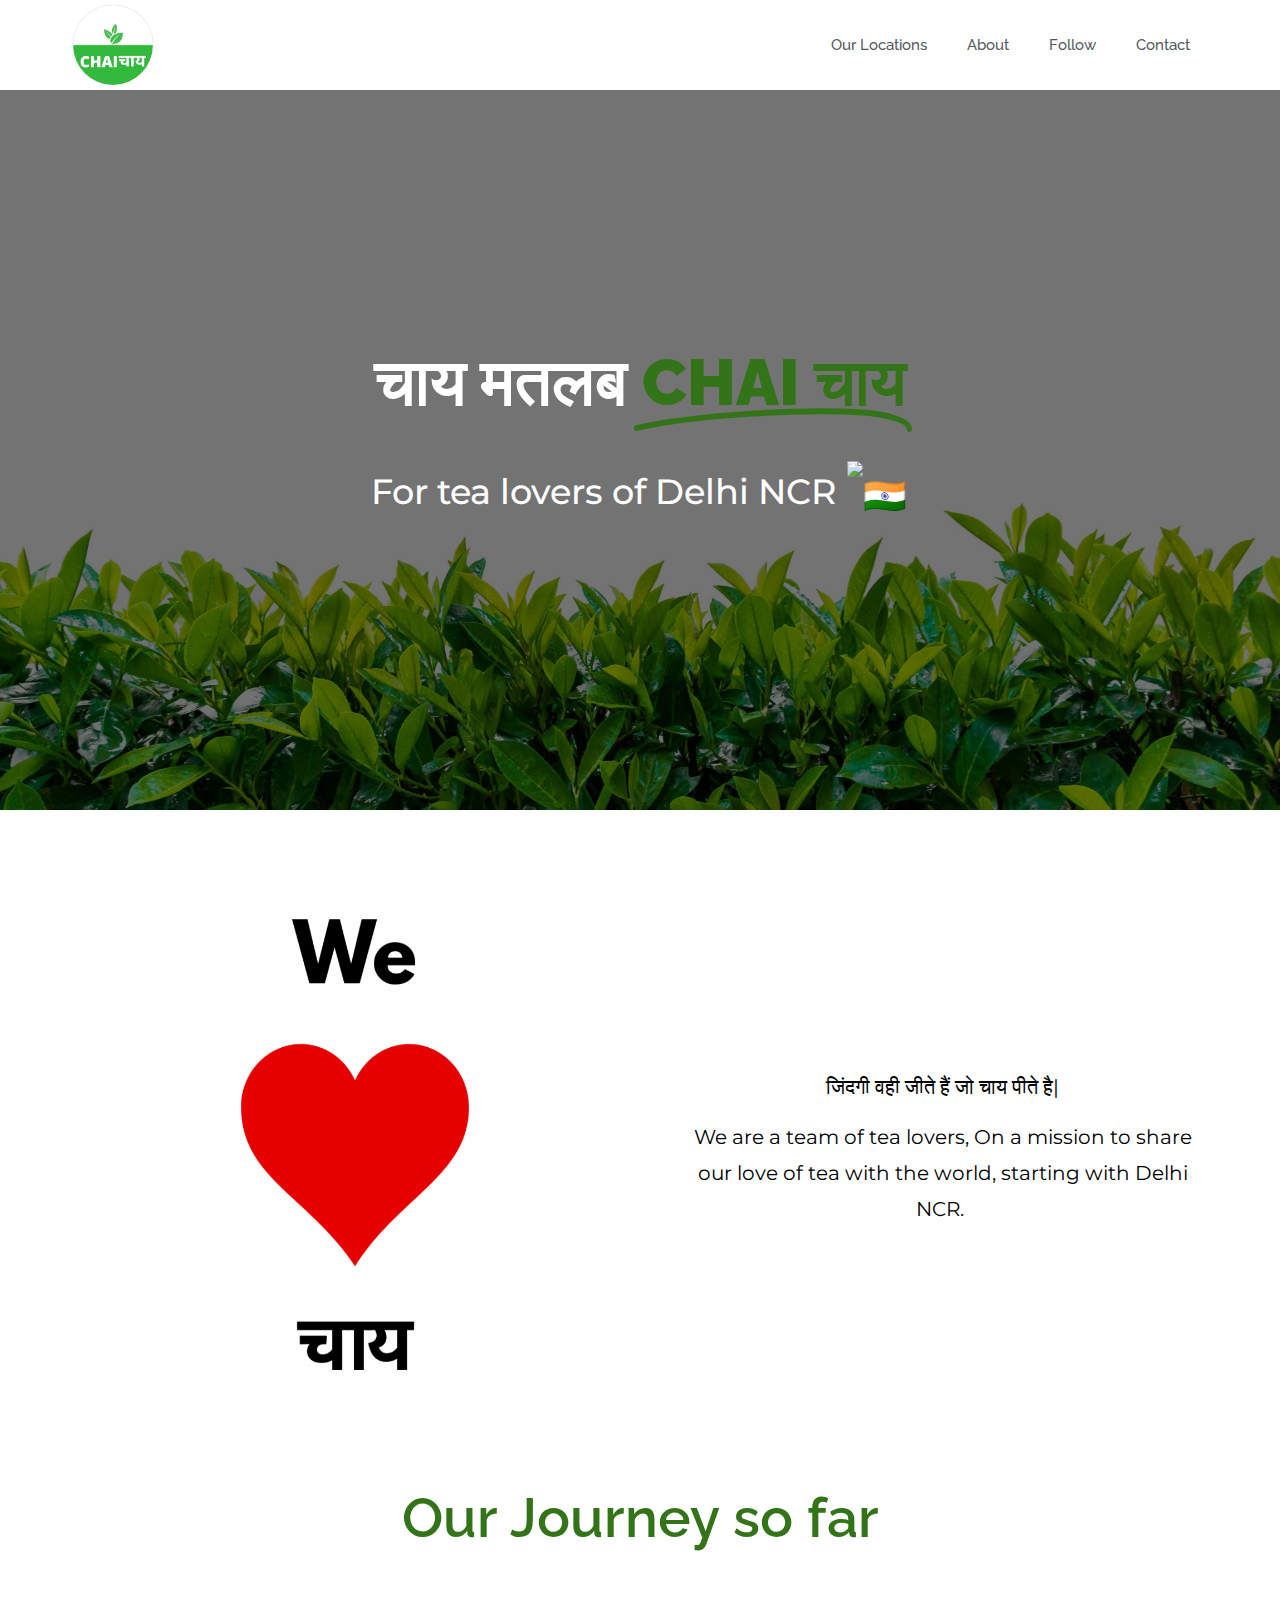
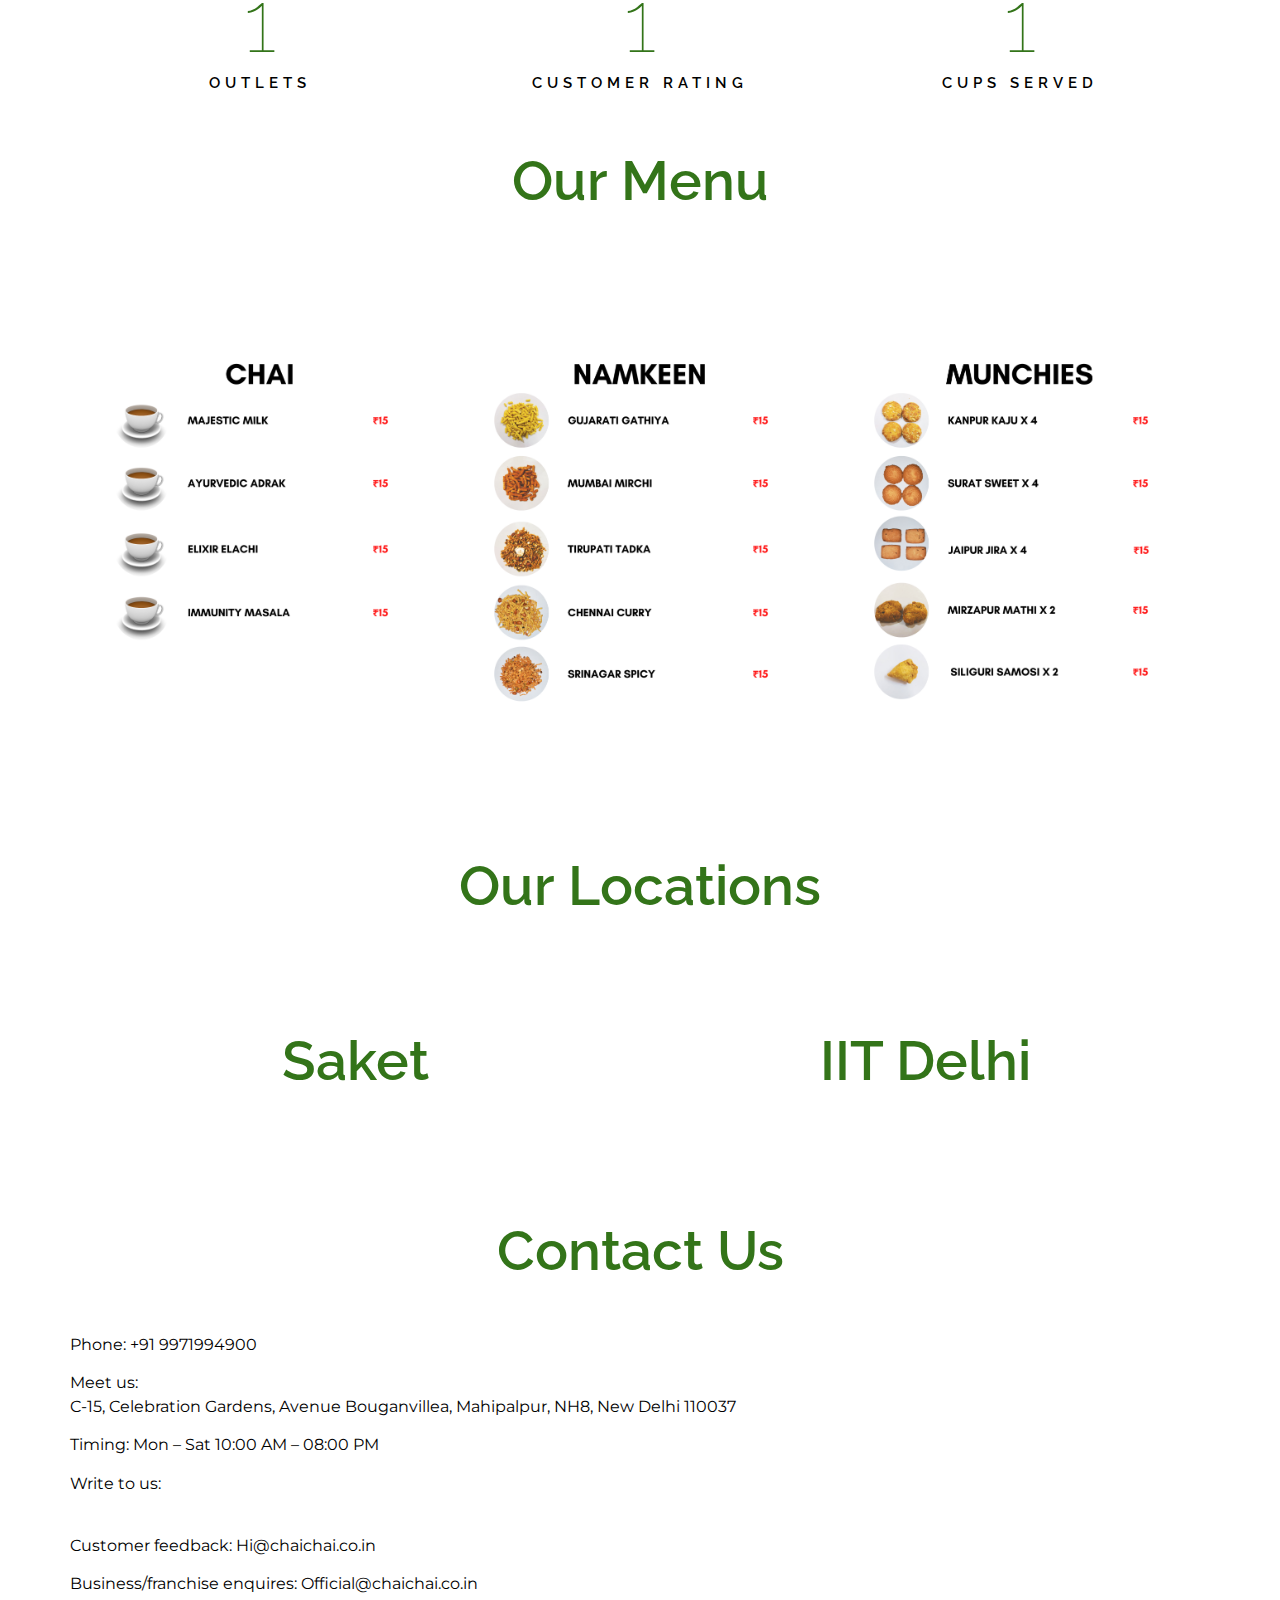
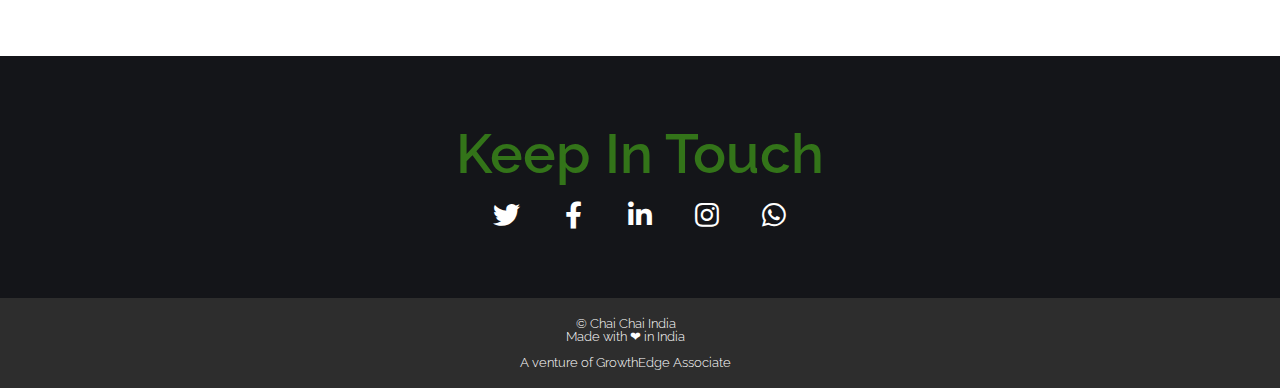
==== index.html @ b2b31036 "init" ====
<!DOCTYPE html>
<html lang="en-US">
<head>
	<meta charset="UTF-8">
		
	<!-- This site is optimized with the Yoast SEO plugin v15.5 - https://yoast.com/wordpress/plugins/seo/ -->
	<title>Home - Chai चाय India</title>
	<meta name="robots" content="index, follow, max-snippet:-1, max-image-preview:large, max-video-preview:-1" />
	<link rel="canonical" href="/" />
	<meta property="og:locale" content="en_US" />
	<meta property="og:type" content="website" />
	<meta property="og:title" content="Home - Chai चाय India" />
	<meta property="og:description" content="चाय मतलब For tea lovers of Delhi NCR 🇮🇳 Read More जिंदगी वही जीते हैं जो चाय पीते है| We are a team of tea lovers, On a mission to share our love of tea with the world, starting with Delhi NCR.  Our Journey so far 1 outlets 1 customer rating 1 cups served Our Menu [&hellip;]" />
	<meta property="og:url" content="/" />
	<meta property="og:site_name" content="Chai चाय India" />
	<meta property="article:modified_time" content="2021-01-11T06:55:14+00:00" />
	<meta property="og:image" content="/wp-content/uploads/2020/12/We-1024x1024.png" />
	<meta name="twitter:card" content="summary_large_image" />
	<meta name="twitter:label1" content="Est. reading time">
	<meta name="twitter:data1" content="0 minutes">
	<script type="application/ld+json" class="yoast-schema-graph">{"@context":"https://schema.org","@graph":[{"@type":"WebSite","@id":"/#website","url":"/","name":"Chai \u091a\u093e\u092f India","description":"Chai","potentialAction":[{"@type":"SearchAction","target":"/?s={search_term_string}","query-input":"required name=search_term_string"}],"inLanguage":"en-US"},{"@type":"ImageObject","@id":"/#primaryimage","inLanguage":"en-US","url":"/wp-content/uploads/2020/12/We-1024x1024.png"},{"@type":"WebPage","@id":"/#webpage","url":"/","name":"Home - Chai \u091a\u093e\u092f India","isPartOf":{"@id":"/#website"},"primaryImageOfPage":{"@id":"/#primaryimage"},"datePublished":"2020-12-08T05:33:37+00:00","dateModified":"2021-01-11T06:55:14+00:00","inLanguage":"en-US","potentialAction":[{"@type":"ReadAction","target":["/"]}]}]}</script>
	<!-- / Yoast SEO plugin. -->


<link rel='dns-prefetch' href='//s.w.org' />
<link rel="alternate" type="application/rss+xml" title="Chai चाय  India &raquo; Feed" href="/" />
<link rel="alternate" type="application/rss+xml" title="Chai चाय  India &raquo; Comments Feed" href="/?feed=comments-rss2" />
		<script type="text/javascript">
			window._wpemojiSettings = {"baseUrl":"https:\/\/s.w.org\/images\/core\/emoji\/13.0.1\/72x72\/","ext":".png","svgUrl":"https:\/\/s.w.org\/images\/core\/emoji\/13.0.1\/svg\/","svgExt":".svg","source":{"concatemoji":"\/wp-includes\/js\/wp-emoji-release.min.js?ver=5.6"}};
			!function(e,a,t){var r,n,o,i,p=a.createElement("canvas"),s=p.getContext&&p.getContext("2d");function c(e,t){var a=String.fromCharCode;s.clearRect(0,0,p.width,p.height),s.fillText(a.apply(this,e),0,0);var r=p.toDataURL();return s.clearRect(0,0,p.width,p.height),s.fillText(a.apply(this,t),0,0),r===p.toDataURL()}function l(e){if(!s||!s.fillText)return!1;switch(s.textBaseline="top",s.font="600 32px Arial",e){case"flag":return!c([127987,65039,8205,9895,65039],[127987,65039,8203,9895,65039])&&(!c([55356,56826,55356,56819],[55356,56826,8203,55356,56819])&&!c([55356,57332,56128,56423,56128,56418,56128,56421,56128,56430,56128,56423,56128,56447],[55356,57332,8203,56128,56423,8203,56128,56418,8203,56128,56421,8203,56128,56430,8203,56128,56423,8203,56128,56447]));case"emoji":return!c([55357,56424,8205,55356,57212],[55357,56424,8203,55356,57212])}return!1}function d(e){var t=a.createElement("script");t.src=e,t.defer=t.type="text/javascript",a.getElementsByTagName("head")[0].appendChild(t)}for(i=Array("flag","emoji"),t.supports={everything:!0,everythingExceptFlag:!0},o=0;o<i.length;o++)t.supports[i[o]]=l(i[o]),t.supports.everything=t.supports.everything&&t.supports[i[o]],"flag"!==i[o]&&(t.supports.everythingExceptFlag=t.supports.everythingExceptFlag&&t.supports[i[o]]);t.supports.everythingExceptFlag=t.supports.everythingExceptFlag&&!t.supports.flag,t.DOMReady=!1,t.readyCallback=function(){t.DOMReady=!0},t.supports.everything||(n=function(){t.readyCallback()},a.addEventListener?(a.addEventListener("DOMContentLoaded",n,!1),e.addEventListener("load",n,!1)):(e.attachEvent("onload",n),a.attachEvent("onreadystatechange",function(){"complete"===a.readyState&&t.readyCallback()})),(r=t.source||{}).concatemoji?d(r.concatemoji):r.wpemoji&&r.twemoji&&(d(r.twemoji),d(r.wpemoji)))}(window,document,window._wpemojiSettings);
		</script>
		<style type="text/css">
img.wp-smiley,
img.emoji {
	display: inline !important;
	border: none !important;
	box-shadow: none !important;
	height: 1em !important;
	width: 1em !important;
	margin: 0 .07em !important;
	vertical-align: -0.1em !important;
	background: none !important;
	padding: 0 !important;
}
</style>
	<link rel='stylesheet' id='wp-block-library-css'  href='/wp-includes/css/dist/block-library/style.min.css?ver=5.6' type='text/css' media='all' />
<link rel='stylesheet' id='hello-elementor-css'  href='/wp-content/themes/hello-elementor/style.min.css?ver=2.3.1' type='text/css' media='all' />
<link rel='stylesheet' id='hello-elementor-theme-style-css'  href='/wp-content/themes/hello-elementor/theme.min.css?ver=2.3.1' type='text/css' media='all' />
<link rel='stylesheet' id='elementor-icons-css'  href='/wp-content/plugins/elementor/assets/lib/eicons/css/elementor-icons.min.css?ver=5.9.1' type='text/css' media='all' />
<link rel='stylesheet' id='elementor-animations-css'  href='/wp-content/plugins/elementor/assets/lib/animations/animations.min.css?ver=3.0.16' type='text/css' media='all' />
<link rel='stylesheet' id='elementor-frontend-legacy-css'  href='/wp-content/plugins/elementor/assets/css/frontend-legacy.min.css?ver=3.0.16' type='text/css' media='all' />
<link rel='stylesheet' id='elementor-frontend-css'  href='/wp-content/plugins/elementor/assets/css/frontend.min.css?ver=3.0.16' type='text/css' media='all' />
<link rel='stylesheet' id='elementor-post-6-css'  href='/wp-content/uploads/elementor/css/post-6.css?ver=1609953373' type='text/css' media='all' />
<link rel='stylesheet' id='elementor-pro-css'  href='/wp-content/plugins/elementor-pro/assets/css/frontend.min.css?ver=3.0.9' type='text/css' media='all' />
<link rel='stylesheet' id='elementor-global-css'  href='/wp-content/uploads/elementor/css/global.css?ver=1609953373' type='text/css' media='all' />
<link rel='stylesheet' id='elementor-post-35-css'  href='/wp-content/uploads/elementor/css/post-35.css?ver=1610348118' type='text/css' media='all' />
<link rel='stylesheet' id='google-fonts-1-css'  href='https://fonts.googleapis.com/css?family=Raleway%3A100%2C100italic%2C200%2C200italic%2C300%2C300italic%2C400%2C400italic%2C500%2C500italic%2C600%2C600italic%2C700%2C700italic%2C800%2C800italic%2C900%2C900italic%7CMontserrat%3A100%2C100italic%2C200%2C200italic%2C300%2C300italic%2C400%2C400italic%2C500%2C500italic%2C600%2C600italic%2C700%2C700italic%2C800%2C800italic%2C900%2C900italic%7CRoboto%3A100%2C100italic%2C200%2C200italic%2C300%2C300italic%2C400%2C400italic%2C500%2C500italic%2C600%2C600italic%2C700%2C700italic%2C800%2C800italic%2C900%2C900italic&#038;ver=5.6' type='text/css' media='all' />
<link rel='stylesheet' id='elementor-icons-shared-0-css'  href='/wp-content/plugins/elementor/assets/lib/font-awesome/css/fontawesome.min.css?ver=5.12.0' type='text/css' media='all' />
<link rel='stylesheet' id='elementor-icons-fa-brands-css'  href='/wp-content/plugins/elementor/assets/lib/font-awesome/css/brands.min.css?ver=5.12.0' type='text/css' media='all' />
<link rel="https://api.w.org/" href="/index.php?rest_route=/" /><link rel="alternate" type="application/json" href="/index.php?rest_route=/wp/v2/pages/35" /><link rel="EditURI" type="application/rsd+xml" title="RSD" href="/xmlrpc.php?rsd" />
<link rel="wlwmanifest" type="application/wlwmanifest+xml" href="/wp-includes/wlwmanifest.xml" /> 
<meta name="generator" content="WordPress 5.6" />
<link rel='shortlink' href='/' />
<link rel="alternate" type="application/json+oembed" href="/index.php?rest_route=%2Foembed%2F1.0%2Fembed&#038;url=https%3A%2F%2F%2F" />
<link rel="alternate" type="text/xml+oembed" href="/index.php?rest_route=%2Foembed%2F1.0%2Fembed&#038;url=https%3A%2F%2F%2F&#038;format=xml" />
	<meta name="viewport" content="width=device-width, initial-scale=1.0, viewport-fit=cover" /></head>
<body class="home page-template page-template-elementor_canvas page page-id-35 wp-custom-logo elementor-default elementor-template-canvas elementor-kit-6 elementor-page elementor-page-35">
			<div data-elementor-type="wp-page" data-elementor-id="35" class="elementor elementor-35" data-elementor-settings="[]">
						<div class="elementor-inner">
							<div class="elementor-section-wrap">
							<header class="elementor-section elementor-top-section elementor-element elementor-element-72a4bfdf elementor-section-content-middle elementor-section-boxed elementor-section-height-default elementor-section-height-default" data-id="72a4bfdf" data-element_type="section">
						<div class="elementor-container elementor-column-gap-no">
							<div class="elementor-row">
					<div class="elementor-column elementor-col-50 elementor-top-column elementor-element elementor-element-48e7d0ce" data-id="48e7d0ce" data-element_type="column">
			<div class="elementor-column-wrap elementor-element-populated">
							<div class="elementor-widget-wrap">
						<div class="elementor-element elementor-element-5cd914cd elementor-widget elementor-widget-theme-site-logo elementor-widget-image" data-id="5cd914cd" data-element_type="widget" data-widget_type="theme-site-logo.default">
				<div class="elementor-widget-container">
					<div class="elementor-image">
											<a href="/">
							<img width="500" height="500" src="/wp-content/uploads/2021/01/cropped-output-onlinepngtools.png" class="attachment-full size-full" alt="" loading="lazy" srcset="/wp-content/uploads/2021/01/cropped-output-onlinepngtools.png 500w, /wp-content/uploads/2021/01/cropped-output-onlinepngtools-300x300.png 300w, /wp-content/uploads/2021/01/cropped-output-onlinepngtools-150x150.png 150w" sizes="(max-width: 500px) 100vw, 500px" />								</a>
											</div>
				</div>
				</div>
						</div>
					</div>
		</div>
				<div class="elementor-column elementor-col-50 elementor-top-column elementor-element elementor-element-2abebad7" data-id="2abebad7" data-element_type="column">
			<div class="elementor-column-wrap elementor-element-populated">
							<div class="elementor-widget-wrap">
						<div class="elementor-element elementor-element-5dbc3c56 elementor-nav-menu__align-right elementor-nav-menu--stretch elementor-nav-menu--indicator-classic elementor-nav-menu--dropdown-tablet elementor-nav-menu__text-align-aside elementor-nav-menu--toggle elementor-nav-menu--burger elementor-widget elementor-widget-nav-menu" data-id="5dbc3c56" data-element_type="widget" data-settings="{&quot;full_width&quot;:&quot;stretch&quot;,&quot;layout&quot;:&quot;horizontal&quot;,&quot;toggle&quot;:&quot;burger&quot;}" data-widget_type="nav-menu.default">
				<div class="elementor-widget-container">
						<nav role="navigation" class="elementor-nav-menu--main elementor-nav-menu__container elementor-nav-menu--layout-horizontal e--pointer-overline e--animation-fade"><ul id="menu-1-5dbc3c56" class="elementor-nav-menu"><li class="menu-item menu-item-type-custom menu-item-object-custom menu-item-120"><a href="#our-locations" class="elementor-item elementor-item-anchor">Our Locations</a></li>
<li class="menu-item menu-item-type-custom menu-item-object-custom menu-item-123"><a href="#our-story" class="elementor-item elementor-item-anchor">About</a></li>
<li class="menu-item menu-item-type-custom menu-item-object-custom menu-item-121"><a href="#follow-us" class="elementor-item elementor-item-anchor">Follow</a></li>
<li class="menu-item menu-item-type-custom menu-item-object-custom menu-item-122"><a href="#contact-us" class="elementor-item elementor-item-anchor">Contact</a></li>
</ul></nav>
					<div class="elementor-menu-toggle" role="button" tabindex="0" aria-label="Menu Toggle" aria-expanded="false">
			<i class="eicon-menu-bar" aria-hidden="true"></i>
			<span class="elementor-screen-only">Menu</span>
		</div>
			<nav class="elementor-nav-menu--dropdown elementor-nav-menu__container" role="navigation" aria-hidden="true"><ul id="menu-2-5dbc3c56" class="elementor-nav-menu"><li class="menu-item menu-item-type-custom menu-item-object-custom menu-item-120"><a href="#our-locations" class="elementor-item elementor-item-anchor">Our Locations</a></li>
<li class="menu-item menu-item-type-custom menu-item-object-custom menu-item-123"><a href="#our-story" class="elementor-item elementor-item-anchor">About</a></li>
<li class="menu-item menu-item-type-custom menu-item-object-custom menu-item-121"><a href="#follow-us" class="elementor-item elementor-item-anchor">Follow</a></li>
<li class="menu-item menu-item-type-custom menu-item-object-custom menu-item-122"><a href="#contact-us" class="elementor-item elementor-item-anchor">Contact</a></li>
</ul></nav>
				</div>
				</div>
						</div>
					</div>
		</div>
								</div>
					</div>
		</header>
				<section class="elementor-section elementor-top-section elementor-element elementor-element-39bbcbb3 elementor-section-height-min-height elementor-section-content-middle elementor-section-boxed elementor-section-height-default elementor-section-items-middle" data-id="39bbcbb3" data-element_type="section" data-settings="{&quot;background_background&quot;:&quot;classic&quot;}">
							<div class="elementor-background-overlay"></div>
							<div class="elementor-container elementor-column-gap-no">
							<div class="elementor-row">
					<div class="elementor-column elementor-col-100 elementor-top-column elementor-element elementor-element-3f4d4873" data-id="3f4d4873" data-element_type="column">
			<div class="elementor-column-wrap elementor-element-populated">
							<div class="elementor-widget-wrap">
						<div class="elementor-element elementor-element-42ca1ca elementor-headline--style-highlight elementor-invisible elementor-widget elementor-widget-animated-headline" data-id="42ca1ca" data-element_type="widget" data-settings="{&quot;highlighted_text&quot;:&quot;CHAI \u091a\u093e\u092f &quot;,&quot;_animation&quot;:&quot;none&quot;,&quot;marker&quot;:&quot;underline&quot;,&quot;headline_style&quot;:&quot;highlight&quot;}" data-widget_type="animated-headline.default">
				<div class="elementor-widget-container">
					<h2 class="elementor-headline">
							<span class="elementor-headline-plain-text elementor-headline-text-wrapper">चाय मतलब</span>
						<span class="elementor-headline-dynamic-wrapper elementor-headline-text-wrapper"></span>
					</h2>
				</div>
				</div>
				<div class="elementor-element elementor-element-25a9c889 elementor-widget elementor-widget-text-editor" data-id="25a9c889" data-element_type="widget" data-widget_type="text-editor.default">
				<div class="elementor-widget-container">
					<div class="elementor-text-editor elementor-clearfix"><p>For tea lovers of Delhi NCR 🇮🇳</p></div>
				</div>
				</div>
				<div class="elementor-element elementor-element-74252c8b elementor-align-center elementor-widget elementor-widget-button" data-id="74252c8b" data-element_type="widget" data-widget_type="button.default">
				<div class="elementor-widget-container">
					<div class="elementor-button-wrapper">
			<a href="#" class="elementor-button-link elementor-button elementor-size-sm elementor-animation-grow" role="button">
						<span class="elementor-button-content-wrapper">
						<span class="elementor-button-text">Read More</span>
		</span>
					</a>
		</div>
				</div>
				</div>
						</div>
					</div>
		</div>
								</div>
					</div>
		</section>
				<section class="elementor-section elementor-top-section elementor-element elementor-element-795457e elementor-section-boxed elementor-section-height-default elementor-section-height-default" data-id="795457e" data-element_type="section">
						<div class="elementor-container elementor-column-gap-default">
							<div class="elementor-row">
					<div class="elementor-column elementor-col-100 elementor-top-column elementor-element elementor-element-69a5d90" data-id="69a5d90" data-element_type="column">
			<div class="elementor-column-wrap elementor-element-populated">
							<div class="elementor-widget-wrap">
						<div class="elementor-element elementor-element-2ab5607 elementor-widget elementor-widget-menu-anchor" data-id="2ab5607" data-element_type="widget" data-widget_type="menu-anchor.default">
				<div class="elementor-widget-container">
					<div id="our-story" class="elementor-menu-anchor"></div>
				</div>
				</div>
						</div>
					</div>
		</div>
								</div>
					</div>
		</section>
				<section class="elementor-section elementor-top-section elementor-element elementor-element-2e0b80b elementor-section-content-middle elementor-section-boxed elementor-section-height-default elementor-section-height-default" data-id="2e0b80b" data-element_type="section">
						<div class="elementor-container elementor-column-gap-no">
							<div class="elementor-row">
					<div class="elementor-column elementor-col-50 elementor-top-column elementor-element elementor-element-4c74e71a" data-id="4c74e71a" data-element_type="column">
			<div class="elementor-column-wrap elementor-element-populated">
							<div class="elementor-widget-wrap">
						<div class="elementor-element elementor-element-36884880 elementor-widget elementor-widget-image" data-id="36884880" data-element_type="widget" data-settings="{&quot;motion_fx_motion_fx_mouse&quot;:&quot;yes&quot;,&quot;motion_fx_tilt_effect&quot;:&quot;yes&quot;,&quot;motion_fx_tilt_speed&quot;:{&quot;unit&quot;:&quot;px&quot;,&quot;size&quot;:4,&quot;sizes&quot;:[]}}" data-widget_type="image.default">
				<div class="elementor-widget-container">
					<div class="elementor-image">
										<img width="800" height="800" src="/wp-content/uploads/2020/12/We-1024x1024.png" class="attachment-large size-large" alt="" loading="lazy" srcset="/wp-content/uploads/2020/12/We-1024x1024.png 1024w, /wp-content/uploads/2020/12/We-300x300.png 300w, /wp-content/uploads/2020/12/We-150x150.png 150w, /wp-content/uploads/2020/12/We-768x768.png 768w, /wp-content/uploads/2020/12/We.png 1080w" sizes="(max-width: 800px) 100vw, 800px" />											</div>
				</div>
				</div>
						</div>
					</div>
		</div>
				<div class="elementor-column elementor-col-50 elementor-top-column elementor-element elementor-element-4fb340ea" data-id="4fb340ea" data-element_type="column">
			<div class="elementor-column-wrap elementor-element-populated">
							<div class="elementor-widget-wrap">
						<div class="elementor-element elementor-element-97d5455 elementor-widget elementor-widget-text-editor" data-id="97d5455" data-element_type="widget" data-widget_type="text-editor.default">
				<div class="elementor-widget-container">
					<div class="elementor-text-editor elementor-clearfix"><p><strong>जिंदगी वही जीते हैं जो चाय पीते है| </strong></p><p><strong>We are a team of tea lovers, On a mission to share our love of tea with the world, starting with Delhi NCR. </strong></p></div>
				</div>
				</div>
						</div>
					</div>
		</div>
								</div>
					</div>
		</section>
				<section class="elementor-section elementor-top-section elementor-element elementor-element-8544d05 elementor-section-boxed elementor-section-height-default elementor-section-height-default" data-id="8544d05" data-element_type="section">
						<div class="elementor-container elementor-column-gap-default">
							<div class="elementor-row">
					<div class="elementor-column elementor-col-100 elementor-top-column elementor-element elementor-element-2360a0a" data-id="2360a0a" data-element_type="column">
			<div class="elementor-column-wrap elementor-element-populated">
							<div class="elementor-widget-wrap">
						<div class="elementor-element elementor-element-ce4f42d elementor-widget elementor-widget-heading" data-id="ce4f42d" data-element_type="widget" data-widget_type="heading.default">
				<div class="elementor-widget-container">
			<h1 class="elementor-heading-title elementor-size-default">Our Journey so far</h1>		</div>
				</div>
						</div>
					</div>
		</div>
								</div>
					</div>
		</section>
				<section class="elementor-section elementor-top-section elementor-element elementor-element-1ba29e87 elementor-section-content-middle elementor-section-boxed elementor-section-height-default elementor-section-height-default" data-id="1ba29e87" data-element_type="section">
						<div class="elementor-container elementor-column-gap-no">
							<div class="elementor-row">
					<div class="elementor-column elementor-col-33 elementor-top-column elementor-element elementor-element-73919ffb" data-id="73919ffb" data-element_type="column">
			<div class="elementor-column-wrap elementor-element-populated">
							<div class="elementor-widget-wrap">
						<div class="elementor-element elementor-element-50f0fd5 elementor-widget elementor-widget-counter" data-id="50f0fd5" data-element_type="widget" data-widget_type="counter.default">
				<div class="elementor-widget-container">
					<div class="elementor-counter">
			<div class="elementor-counter-number-wrapper">
				<span class="elementor-counter-number-prefix"></span>
				<span class="elementor-counter-number" data-duration="100" data-to-value="3" data-from-value="1">1</span>
				<span class="elementor-counter-number-suffix"></span>
			</div>
							<div class="elementor-counter-title">outlets</div>
					</div>
				</div>
				</div>
						</div>
					</div>
		</div>
				<div class="elementor-column elementor-col-33 elementor-top-column elementor-element elementor-element-49e3a72" data-id="49e3a72" data-element_type="column">
			<div class="elementor-column-wrap elementor-element-populated">
							<div class="elementor-widget-wrap">
						<div class="elementor-element elementor-element-d559173 elementor-widget elementor-widget-counter" data-id="d559173" data-element_type="widget" data-widget_type="counter.default">
				<div class="elementor-widget-container">
					<div class="elementor-counter">
			<div class="elementor-counter-number-wrapper">
				<span class="elementor-counter-number-prefix"></span>
				<span class="elementor-counter-number" data-duration="100" data-to-value="4.9" data-from-value="1">1</span>
				<span class="elementor-counter-number-suffix"></span>
			</div>
							<div class="elementor-counter-title">customer rating</div>
					</div>
				</div>
				</div>
						</div>
					</div>
		</div>
				<div class="elementor-column elementor-col-33 elementor-top-column elementor-element elementor-element-4e8b1f25" data-id="4e8b1f25" data-element_type="column">
			<div class="elementor-column-wrap elementor-element-populated">
							<div class="elementor-widget-wrap">
						<div class="elementor-element elementor-element-42970259 elementor-widget elementor-widget-counter" data-id="42970259" data-element_type="widget" data-widget_type="counter.default">
				<div class="elementor-widget-container">
					<div class="elementor-counter">
			<div class="elementor-counter-number-wrapper">
				<span class="elementor-counter-number-prefix"></span>
				<span class="elementor-counter-number" data-duration="100" data-to-value="10000" data-from-value="1" data-delimiter=",">1</span>
				<span class="elementor-counter-number-suffix"></span>
			</div>
							<div class="elementor-counter-title">cups served</div>
					</div>
				</div>
				</div>
						</div>
					</div>
		</div>
								</div>
					</div>
		</section>
				<section class="elementor-section elementor-top-section elementor-element elementor-element-15e8f9b0 elementor-section-content-middle elementor-section-boxed elementor-section-height-default elementor-section-height-default" data-id="15e8f9b0" data-element_type="section">
						<div class="elementor-container elementor-column-gap-no">
							<div class="elementor-row">
					<div class="elementor-column elementor-col-100 elementor-top-column elementor-element elementor-element-263d301f" data-id="263d301f" data-element_type="column">
			<div class="elementor-column-wrap elementor-element-populated">
							<div class="elementor-widget-wrap">
						<div class="elementor-element elementor-element-6f2a61aa elementor-widget elementor-widget-heading" data-id="6f2a61aa" data-element_type="widget" data-widget_type="heading.default">
				<div class="elementor-widget-container">
			<h4 class="elementor-heading-title elementor-size-default">Our Menu</h4>		</div>
				</div>
				<section class="elementor-section elementor-inner-section elementor-element elementor-element-5b109373 elementor-section-content-middle elementor-section-boxed elementor-section-height-default elementor-section-height-default" data-id="5b109373" data-element_type="section">
						<div class="elementor-container elementor-column-gap-no">
							<div class="elementor-row">
					<div class="elementor-column elementor-col-33 elementor-inner-column elementor-element elementor-element-54257853" data-id="54257853" data-element_type="column">
			<div class="elementor-column-wrap elementor-element-populated">
							<div class="elementor-widget-wrap">
						<div class="elementor-element elementor-element-3feab10a elementor-widget elementor-widget-image" data-id="3feab10a" data-element_type="widget" data-widget_type="image.default">
				<div class="elementor-widget-container">
					<div class="elementor-image">
										<img width="1545" height="2000" src="/wp-content/uploads/2020/12/1-1.png" class="attachment-full size-full" alt="" loading="lazy" srcset="/wp-content/uploads/2020/12/1-1.png 1545w, /wp-content/uploads/2020/12/1-1-232x300.png 232w, /wp-content/uploads/2020/12/1-1-791x1024.png 791w, /wp-content/uploads/2020/12/1-1-768x994.png 768w, /wp-content/uploads/2020/12/1-1-1187x1536.png 1187w" sizes="(max-width: 1545px) 100vw, 1545px" />											</div>
				</div>
				</div>
						</div>
					</div>
		</div>
				<div class="elementor-column elementor-col-33 elementor-inner-column elementor-element elementor-element-d1c3223" data-id="d1c3223" data-element_type="column">
			<div class="elementor-column-wrap elementor-element-populated">
							<div class="elementor-widget-wrap">
						<div class="elementor-element elementor-element-6011bd2f elementor-widget elementor-widget-image" data-id="6011bd2f" data-element_type="widget" data-widget_type="image.default">
				<div class="elementor-widget-container">
					<div class="elementor-image">
										<img width="1545" height="2000" src="/wp-content/uploads/2020/12/2-1.png" class="attachment-full size-full" alt="" loading="lazy" srcset="/wp-content/uploads/2020/12/2-1.png 1545w, /wp-content/uploads/2020/12/2-1-232x300.png 232w, /wp-content/uploads/2020/12/2-1-791x1024.png 791w, /wp-content/uploads/2020/12/2-1-768x994.png 768w, /wp-content/uploads/2020/12/2-1-1187x1536.png 1187w" sizes="(max-width: 1545px) 100vw, 1545px" />											</div>
				</div>
				</div>
						</div>
					</div>
		</div>
				<div class="elementor-column elementor-col-33 elementor-inner-column elementor-element elementor-element-61a26384" data-id="61a26384" data-element_type="column">
			<div class="elementor-column-wrap elementor-element-populated">
							<div class="elementor-widget-wrap">
						<div class="elementor-element elementor-element-6a1ad5cd elementor-widget elementor-widget-image" data-id="6a1ad5cd" data-element_type="widget" data-widget_type="image.default">
				<div class="elementor-widget-container">
					<div class="elementor-image">
										<img width="1545" height="2000" src="/wp-content/uploads/2020/12/3-1.png" class="attachment-full size-full" alt="" loading="lazy" srcset="/wp-content/uploads/2020/12/3-1.png 1545w, /wp-content/uploads/2020/12/3-1-232x300.png 232w, /wp-content/uploads/2020/12/3-1-791x1024.png 791w, /wp-content/uploads/2020/12/3-1-768x994.png 768w, /wp-content/uploads/2020/12/3-1-1187x1536.png 1187w" sizes="(max-width: 1545px) 100vw, 1545px" />											</div>
				</div>
				</div>
						</div>
					</div>
		</div>
								</div>
					</div>
		</section>
						</div>
					</div>
		</div>
								</div>
					</div>
		</section>
				<section class="elementor-section elementor-top-section elementor-element elementor-element-ee3db83 elementor-section-boxed elementor-section-height-default elementor-section-height-default" data-id="ee3db83" data-element_type="section">
						<div class="elementor-container elementor-column-gap-default">
							<div class="elementor-row">
					<div class="elementor-column elementor-col-100 elementor-top-column elementor-element elementor-element-b8be626" data-id="b8be626" data-element_type="column">
			<div class="elementor-column-wrap elementor-element-populated">
							<div class="elementor-widget-wrap">
						<div class="elementor-element elementor-element-8e3cebb elementor-widget elementor-widget-menu-anchor" data-id="8e3cebb" data-element_type="widget" data-widget_type="menu-anchor.default">
				<div class="elementor-widget-container">
					<div id="our-locations" class="elementor-menu-anchor"></div>
				</div>
				</div>
						</div>
					</div>
		</div>
								</div>
					</div>
		</section>
				<section class="elementor-section elementor-top-section elementor-element elementor-element-592ddfba elementor-section-content-middle elementor-section-boxed elementor-section-height-default elementor-section-height-default" data-id="592ddfba" data-element_type="section" data-settings="{&quot;background_background&quot;:&quot;classic&quot;}">
						<div class="elementor-container elementor-column-gap-no">
							<div class="elementor-row">
					<div class="elementor-column elementor-col-100 elementor-top-column elementor-element elementor-element-72da74e9" data-id="72da74e9" data-element_type="column">
			<div class="elementor-column-wrap elementor-element-populated">
							<div class="elementor-widget-wrap">
						<div class="elementor-element elementor-element-1148270 elementor-widget elementor-widget-heading" data-id="1148270" data-element_type="widget" data-widget_type="heading.default">
				<div class="elementor-widget-container">
			<h2 class="elementor-heading-title elementor-size-default">Our Locations</h2>		</div>
				</div>
				<section class="elementor-section elementor-inner-section elementor-element elementor-element-40f9c872 elementor-section-boxed elementor-section-height-default elementor-section-height-default" data-id="40f9c872" data-element_type="section">
						<div class="elementor-container elementor-column-gap-default">
							<div class="elementor-row">
					<div class="elementor-column elementor-col-50 elementor-inner-column elementor-element elementor-element-607b2c64" data-id="607b2c64" data-element_type="column" data-settings="{&quot;background_background&quot;:&quot;classic&quot;}">
			<div class="elementor-column-wrap elementor-element-populated">
							<div class="elementor-widget-wrap">
						<div class="elementor-element elementor-element-cf35798 elementor-widget elementor-widget-heading" data-id="cf35798" data-element_type="widget" data-widget_type="heading.default">
				<div class="elementor-widget-container">
			<h1 class="elementor-heading-title elementor-size-default">Saket</h1>		</div>
				</div>
						</div>
					</div>
		</div>
				<div class="elementor-column elementor-col-50 elementor-inner-column elementor-element elementor-element-bf658d6" data-id="bf658d6" data-element_type="column" data-settings="{&quot;background_background&quot;:&quot;classic&quot;}">
			<div class="elementor-column-wrap elementor-element-populated">
							<div class="elementor-widget-wrap">
						<div class="elementor-element elementor-element-071b6a6 elementor-widget elementor-widget-heading" data-id="071b6a6" data-element_type="widget" data-widget_type="heading.default">
				<div class="elementor-widget-container">
			<h1 class="elementor-heading-title elementor-size-default">IIT Delhi</h1>		</div>
				</div>
						</div>
					</div>
		</div>
								</div>
					</div>
		</section>
						</div>
					</div>
		</div>
								</div>
					</div>
		</section>
				<section class="elementor-section elementor-top-section elementor-element elementor-element-ff460c0 elementor-section-boxed elementor-section-height-default elementor-section-height-default" data-id="ff460c0" data-element_type="section">
						<div class="elementor-container elementor-column-gap-default">
							<div class="elementor-row">
					<div class="elementor-column elementor-col-100 elementor-top-column elementor-element elementor-element-477e292" data-id="477e292" data-element_type="column">
			<div class="elementor-column-wrap elementor-element-populated">
							<div class="elementor-widget-wrap">
						<div class="elementor-element elementor-element-ed99dea elementor-widget elementor-widget-menu-anchor" data-id="ed99dea" data-element_type="widget" data-widget_type="menu-anchor.default">
				<div class="elementor-widget-container">
					<div id="contact-us" class="elementor-menu-anchor"></div>
				</div>
				</div>
						</div>
					</div>
		</div>
								</div>
					</div>
		</section>
				<section class="elementor-section elementor-top-section elementor-element elementor-element-27493485 elementor-section-content-middle elementor-section-boxed elementor-section-height-default elementor-section-height-default" data-id="27493485" data-element_type="section">
						<div class="elementor-container elementor-column-gap-no">
							<div class="elementor-row">
					<div class="elementor-column elementor-col-100 elementor-top-column elementor-element elementor-element-6d614c38" data-id="6d614c38" data-element_type="column">
			<div class="elementor-column-wrap elementor-element-populated">
							<div class="elementor-widget-wrap">
						<div class="elementor-element elementor-element-557f55dd elementor-widget elementor-widget-heading" data-id="557f55dd" data-element_type="widget" data-widget_type="heading.default">
				<div class="elementor-widget-container">
			<h4 class="elementor-heading-title elementor-size-medium">Contact Us</h4>		</div>
				</div>
				<section class="elementor-section elementor-inner-section elementor-element elementor-element-26c2320e elementor-section-content-middle elementor-section-boxed elementor-section-height-default elementor-section-height-default" data-id="26c2320e" data-element_type="section">
						<div class="elementor-container elementor-column-gap-no">
							<div class="elementor-row">
					<div class="elementor-column elementor-col-100 elementor-inner-column elementor-element elementor-element-7b96aebc" data-id="7b96aebc" data-element_type="column">
			<div class="elementor-column-wrap elementor-element-populated">
							<div class="elementor-widget-wrap">
						<div class="elementor-element elementor-element-31543ae8 elementor-shape-rounded elementor-grid-0 elementor-widget elementor-widget-social-icons" data-id="31543ae8" data-element_type="widget" data-widget_type="social-icons.default">
				<div class="elementor-widget-container">
					<div class="elementor-social-icons-wrapper elementor-grid">
							<div class="elementor-grid-item">
					<a class="elementor-icon elementor-social-icon elementor-social-icon-facebook-f elementor-animation-grow elementor-repeater-item-2d0da0c" target="_blank">
						<span class="elementor-screen-only">Facebook-f</span>
						<i class="fab fa-facebook-f"></i>					</a>
				</div>
							<div class="elementor-grid-item">
					<a class="elementor-icon elementor-social-icon elementor-social-icon-twitter elementor-animation-grow elementor-repeater-item-914746e" target="_blank">
						<span class="elementor-screen-only">Twitter</span>
						<i class="fab fa-twitter"></i>					</a>
				</div>
							<div class="elementor-grid-item">
					<a class="elementor-icon elementor-social-icon elementor-social-icon-google-plus-g elementor-animation-grow elementor-repeater-item-8a28a95" target="_blank">
						<span class="elementor-screen-only">Google-plus-g</span>
						<i class="fab fa-google-plus-g"></i>					</a>
				</div>
							<div class="elementor-grid-item">
					<a class="elementor-icon elementor-social-icon elementor-social-icon-youtube elementor-animation-grow elementor-repeater-item-6035fd3" target="_blank">
						<span class="elementor-screen-only">Youtube</span>
						<i class="fab fa-youtube"></i>					</a>
				</div>
							<div class="elementor-grid-item">
					<a class="elementor-icon elementor-social-icon elementor-social-icon-github elementor-animation-grow elementor-repeater-item-12d4271" target="_blank">
						<span class="elementor-screen-only">Github</span>
						<i class="fab fa-github"></i>					</a>
				</div>
					</div>
				</div>
				</div>
				<div class="elementor-element elementor-element-c79202f elementor-widget elementor-widget-text-editor" data-id="c79202f" data-element_type="widget" data-widget_type="text-editor.default">
				<div class="elementor-widget-container">
					<div class="elementor-text-editor elementor-clearfix"><p>Phone: +91 9971994900</p>
<p>Meet us:<br>C-15, Celebration Gardens, Avenue Bouganvillea, Mahipalpur, NH8, New Delhi 110037</p>
<p>Timing: Mon &#8211; Sat 10:00 AM &#8211; 08:00 PM</p>
<p>Write to us:</p><p><br>Customer feedback: Hi@chaichai.co.in</p>
<p>Business/franchise enquires: Official@chaichai.co.in</p></div>
				</div>
				</div>
						</div>
					</div>
		</div>
								</div>
					</div>
		</section>
						</div>
					</div>
		</div>
								</div>
					</div>
		</section>
				<section class="elementor-section elementor-top-section elementor-element elementor-element-cfd8023 elementor-section-boxed elementor-section-height-default elementor-section-height-default" data-id="cfd8023" data-element_type="section">
						<div class="elementor-container elementor-column-gap-default">
							<div class="elementor-row">
					<div class="elementor-column elementor-col-100 elementor-top-column elementor-element elementor-element-d57354d" data-id="d57354d" data-element_type="column">
			<div class="elementor-column-wrap elementor-element-populated">
							<div class="elementor-widget-wrap">
						<div class="elementor-element elementor-element-2c1e4e6 elementor-widget elementor-widget-menu-anchor" data-id="2c1e4e6" data-element_type="widget" data-widget_type="menu-anchor.default">
				<div class="elementor-widget-container">
					<div id="follow-us" class="elementor-menu-anchor"></div>
				</div>
				</div>
						</div>
					</div>
		</div>
								</div>
					</div>
		</section>
				<section class="elementor-section elementor-top-section elementor-element elementor-element-3b9c34fe elementor-section-boxed elementor-section-height-default elementor-section-height-default" data-id="3b9c34fe" data-element_type="section" data-settings="{&quot;background_background&quot;:&quot;classic&quot;}">
						<div class="elementor-container elementor-column-gap-default">
							<div class="elementor-row">
					<div class="elementor-column elementor-col-100 elementor-top-column elementor-element elementor-element-1162fbf1" data-id="1162fbf1" data-element_type="column">
			<div class="elementor-column-wrap elementor-element-populated">
							<div class="elementor-widget-wrap">
						<div class="elementor-element elementor-element-406da094 elementor-widget elementor-widget-heading" data-id="406da094" data-element_type="widget" data-widget_type="heading.default">
				<div class="elementor-widget-container">
			<h3 class="elementor-heading-title elementor-size-default">Keep In Touch</h3>		</div>
				</div>
				<div class="elementor-element elementor-element-bc32672 elementor-shape-rounded elementor-grid-0 elementor-widget elementor-widget-social-icons" data-id="bc32672" data-element_type="widget" data-widget_type="social-icons.default">
				<div class="elementor-widget-container">
					<div class="elementor-social-icons-wrapper elementor-grid">
							<div class="elementor-grid-item">
					<a class="elementor-icon elementor-social-icon elementor-social-icon-twitter elementor-repeater-item-dc10550" href="https://twitter.com/Chaichaiindia" target="_blank">
						<span class="elementor-screen-only">Twitter</span>
						<i class="fab fa-twitter"></i>					</a>
				</div>
							<div class="elementor-grid-item">
					<a class="elementor-icon elementor-social-icon elementor-social-icon-facebook-f elementor-repeater-item-0267196" href="https://www.facebook.com/chaichaifbindia/" target="_blank">
						<span class="elementor-screen-only">Facebook-f</span>
						<i class="fab fa-facebook-f"></i>					</a>
				</div>
							<div class="elementor-grid-item">
					<a class="elementor-icon elementor-social-icon elementor-social-icon-linkedin-in elementor-repeater-item-9bc67e2" href="https://www.linkedin.com/company/chaichaiindia" target="_blank">
						<span class="elementor-screen-only">Linkedin-in</span>
						<i class="fab fa-linkedin-in"></i>					</a>
				</div>
							<div class="elementor-grid-item">
					<a class="elementor-icon elementor-social-icon elementor-social-icon-instagram elementor-repeater-item-3f3cad8" href="https://www.instagram.com/chaichaiindia/" target="_blank">
						<span class="elementor-screen-only">Instagram</span>
						<i class="fab fa-instagram"></i>					</a>
				</div>
							<div class="elementor-grid-item">
					<a class="elementor-icon elementor-social-icon elementor-social-icon-whatsapp elementor-repeater-item-c823df1" href="https://wa.me/919971994900" target="_blank">
						<span class="elementor-screen-only">Whatsapp</span>
						<i class="fab fa-whatsapp"></i>					</a>
				</div>
					</div>
				</div>
				</div>
						</div>
					</div>
		</div>
								</div>
					</div>
		</section>
				<footer class="elementor-section elementor-top-section elementor-element elementor-element-64053c58 elementor-section-height-min-height elementor-section-content-middle elementor-section-boxed elementor-section-height-default elementor-section-items-middle" data-id="64053c58" data-element_type="section" data-settings="{&quot;background_background&quot;:&quot;classic&quot;}">
						<div class="elementor-container elementor-column-gap-default">
							<div class="elementor-row">
					<div class="elementor-column elementor-col-50 elementor-top-column elementor-element elementor-element-5c1f0b2c" data-id="5c1f0b2c" data-element_type="column">
			<div class="elementor-column-wrap elementor-element-populated">
							<div class="elementor-widget-wrap">
						<div class="elementor-element elementor-element-3b010da5 elementor-widget elementor-widget-heading" data-id="3b010da5" data-element_type="widget" data-widget_type="heading.default">
				<div class="elementor-widget-container">
			<p class="elementor-heading-title elementor-size-default">&copy; Chai Chai India
<br>
Made with ❤ in India
<br>
<br>
A venture of GrowthEdge Associate
</p>		</div>
				</div>
						</div>
					</div>
		</div>
				<div class="elementor-column elementor-col-50 elementor-top-column elementor-element elementor-element-792a3359" data-id="792a3359" data-element_type="column">
			<div class="elementor-column-wrap elementor-element-populated">
							<div class="elementor-widget-wrap">
						<div class="elementor-element elementor-element-2c3554a6 elementor-shape-rounded elementor-grid-0 elementor-widget elementor-widget-social-icons" data-id="2c3554a6" data-element_type="widget" data-widget_type="social-icons.default">
				<div class="elementor-widget-container">
					<div class="elementor-social-icons-wrapper elementor-grid">
							<div class="elementor-grid-item">
					<a class="elementor-icon elementor-social-icon elementor-social-icon-facebook-f elementor-repeater-item-9c0f2cf" target="_blank">
						<span class="elementor-screen-only">Facebook-f</span>
						<i class="fab fa-facebook-f"></i>					</a>
				</div>
					</div>
				</div>
				</div>
						</div>
					</div>
		</div>
								</div>
					</div>
		</footer>
						</div>
						</div>
					</div>
		<script type='text/javascript' src='/wp-includes/js/wp-embed.min.js?ver=5.6' id='wp-embed-js'></script>
<script type='text/javascript' src='/wp-includes/js/jquery/jquery.min.js?ver=3.5.1' id='jquery-core-js'></script>
<script type='text/javascript' src='/wp-includes/js/jquery/jquery-migrate.min.js?ver=3.3.2' id='jquery-migrate-js'></script>
<script type='text/javascript' src='/wp-content/plugins/elementor-pro/assets/lib/smartmenus/jquery.smartmenus.min.js?ver=1.0.1' id='smartmenus-js'></script>
<script type='text/javascript' src='/wp-content/plugins/elementor/assets/lib/jquery-numerator/jquery-numerator.min.js?ver=0.2.1' id='jquery-numerator-js'></script>
<script type='text/javascript' src='/wp-content/plugins/elementor/assets/js/frontend-modules.min.js?ver=3.0.16' id='elementor-frontend-modules-js'></script>
<script type='text/javascript' src='/wp-content/plugins/elementor-pro/assets/lib/sticky/jquery.sticky.min.js?ver=3.0.9' id='elementor-sticky-js'></script>
<script type='text/javascript' id='elementor-pro-frontend-js-before'>
var ElementorProFrontendConfig = {"ajaxurl":"\/wp-admin\/admin-ajax.php","nonce":"472508e0fc","i18n":{"toc_no_headings_found":"No headings were found on this page."},"shareButtonsNetworks":{"facebook":{"title":"Facebook","has_counter":true},"twitter":{"title":"Twitter"},"google":{"title":"Google+","has_counter":true},"linkedin":{"title":"LinkedIn","has_counter":true},"pinterest":{"title":"Pinterest","has_counter":true},"reddit":{"title":"Reddit","has_counter":true},"vk":{"title":"VK","has_counter":true},"odnoklassniki":{"title":"OK","has_counter":true},"tumblr":{"title":"Tumblr"},"digg":{"title":"Digg"},"skype":{"title":"Skype"},"stumbleupon":{"title":"StumbleUpon","has_counter":true},"mix":{"title":"Mix"},"telegram":{"title":"Telegram"},"pocket":{"title":"Pocket","has_counter":true},"xing":{"title":"XING","has_counter":true},"whatsapp":{"title":"WhatsApp"},"email":{"title":"Email"},"print":{"title":"Print"}},"facebook_sdk":{"lang":"en_US","app_id":""},"lottie":{"defaultAnimationUrl":"\/wp-content\/plugins\/elementor-pro\/modules\/lottie\/assets\/animations\/default.json"}};
</script>
<script type='text/javascript' src='/wp-content/plugins/elementor-pro/assets/js/frontend.min.js?ver=3.0.9' id='elementor-pro-frontend-js'></script>
<script type='text/javascript' src='/wp-includes/js/jquery/ui/core.min.js?ver=1.12.1' id='jquery-ui-core-js'></script>
<script type='text/javascript' src='/wp-content/plugins/elementor/assets/lib/dialog/dialog.min.js?ver=4.8.1' id='elementor-dialog-js'></script>
<script type='text/javascript' src='/wp-content/plugins/elementor/assets/lib/waypoints/waypoints.min.js?ver=4.0.2' id='elementor-waypoints-js'></script>
<script type='text/javascript' src='/wp-content/plugins/elementor/assets/lib/swiper/swiper.min.js?ver=5.3.6' id='swiper-js'></script>
<script type='text/javascript' src='/wp-content/plugins/elementor/assets/lib/share-link/share-link.min.js?ver=3.0.16' id='share-link-js'></script>
<script type='text/javascript' id='elementor-frontend-js-before'>
var elementorFrontendConfig = {"environmentMode":{"edit":false,"wpPreview":false},"i18n":{"shareOnFacebook":"Share on Facebook","shareOnTwitter":"Share on Twitter","pinIt":"Pin it","download":"Download","downloadImage":"Download image","fullscreen":"Fullscreen","zoom":"Zoom","share":"Share","playVideo":"Play Video","previous":"Previous","next":"Next","close":"Close"},"is_rtl":false,"breakpoints":{"xs":0,"sm":480,"md":768,"lg":1025,"xl":1440,"xxl":1600},"version":"3.0.16","is_static":false,"legacyMode":{"elementWrappers":true},"urls":{"assets":"\/wp-content\/plugins\/elementor\/assets\/"},"settings":{"page":[],"editorPreferences":[]},"kit":{"global_image_lightbox":"yes","lightbox_enable_counter":"yes","lightbox_enable_fullscreen":"yes","lightbox_enable_zoom":"yes","lightbox_enable_share":"yes","lightbox_title_src":"title","lightbox_description_src":"description"},"post":{"id":35,"title":"Home%20-%20Chai%20%E0%A4%9A%E0%A4%BE%E0%A4%AF%20India","excerpt":"","featuredImage":false}};
</script>
<script type='text/javascript' src='/wp-content/plugins/elementor/assets/js/frontend.min.js?ver=3.0.16' id='elementor-frontend-js'></script>
	</body>
</html>
---- wp-includes/css/dist/block-library/style.min.css ----
:root{--wp-admin-theme-color:#007cba;--wp-admin-theme-color-darker-10:#006ba1;--wp-admin-theme-color-darker-20:#005a87}#start-resizable-editor-section{display:none}.wp-block-audio figcaption{margin-top:.5em;margin-bottom:1em}.wp-block-audio audio{width:100%;min-width:300px}.wp-block-button__link{color:#fff;background-color:#32373c;border:none;border-radius:1.55em;box-shadow:none;cursor:pointer;display:inline-block;font-size:1.125em;padding:.667em 1.333em;text-align:center;text-decoration:none;overflow-wrap:break-word}.wp-block-button__link:active,.wp-block-button__link:focus,.wp-block-button__link:hover,.wp-block-button__link:visited{color:#fff}.wp-block-button__link.aligncenter{text-align:center}.wp-block-button__link.alignright{text-align:right}.wp-block-button.is-style-squared,.wp-block-button__link.wp-block-button.is-style-squared{border-radius:0}.wp-block-button.no-border-radius,.wp-block-button__link.no-border-radius{border-radius:0!important}.is-style-outline>.wp-block-button__link,.wp-block-button__link.is-style-outline{border:2px solid}.is-style-outline>.wp-block-button__link:not(.has-text-color),.wp-block-button__link.is-style-outline:not(.has-text-color){color:#32373c}.is-style-outline>.wp-block-button__link:not(.has-background),.wp-block-button__link.is-style-outline:not(.has-background){background-color:transparent}.wp-block-buttons .wp-block-button{display:inline-block;margin-right:.5em;margin-bottom:.5em}.wp-block-buttons .wp-block-button:last-child{margin-right:0}.wp-block-buttons.alignright .wp-block-button{margin-right:0;margin-left:.5em}.wp-block-buttons.alignright .wp-block-button:first-child{margin-left:0}.wp-block-buttons.alignleft .wp-block-button{margin-left:0;margin-right:.5em}.wp-block-buttons.alignleft .wp-block-button:last-child{margin-right:0}.wp-block-button.aligncenter,.wp-block-buttons.aligncenter,.wp-block-calendar{text-align:center}.wp-block-calendar tbody td,.wp-block-calendar th{padding:.25em;border:1px solid #ddd}.wp-block-calendar tfoot td{border:none}.wp-block-calendar table{width:100%;border-collapse:collapse}.wp-block-calendar table th{font-weight:400;background:#ddd}.wp-block-calendar a{text-decoration:underline}.wp-block-calendar table caption,.wp-block-calendar table tbody{color:#40464d}.wp-block-categories.alignleft{margin-right:2em}.wp-block-categories.alignright{margin-left:2em}.wp-block-code code{white-space:pre-wrap;overflow-wrap:break-word}.wp-block-columns{display:flex;margin-bottom:1.75em;flex-wrap:wrap}@media (min-width:782px){.wp-block-columns{flex-wrap:nowrap}}.wp-block-columns.has-background{padding:1.25em 2.375em}.wp-block-columns.are-vertically-aligned-top{align-items:flex-start}.wp-block-columns.are-vertically-aligned-center{align-items:center}.wp-block-columns.are-vertically-aligned-bottom{align-items:flex-end}.wp-block-column{flex-grow:1;min-width:0;word-break:break-word;overflow-wrap:break-word}@media (max-width:599px){.wp-block-column{flex-basis:100%!important}}@media (min-width:600px) and (max-width:781px){.wp-block-column:not(:only-child){flex-basis:calc(50% - 1em)!important;flex-grow:0}.wp-block-column:nth-child(2n){margin-left:2em}}@media (min-width:782px){.wp-block-column{flex-basis:0;flex-grow:1}.wp-block-column[style*=flex-basis]{flex-grow:0}.wp-block-column:not(:first-child){margin-left:2em}}.wp-block-column.is-vertically-aligned-top{align-self:flex-start}.wp-block-column.is-vertically-aligned-center{-ms-grid-row-align:center;align-self:center}.wp-block-column.is-vertically-aligned-bottom{align-self:flex-end}.wp-block-column.is-vertically-aligned-bottom,.wp-block-column.is-vertically-aligned-center,.wp-block-column.is-vertically-aligned-top{width:100%}.wp-block-cover,.wp-block-cover-image{position:relative;background-size:cover;background-position:50%;min-height:430px;height:100%;width:100%;display:flex;justify-content:center;align-items:center;padding:1em;box-sizing:border-box}.wp-block-cover-image.has-parallax,.wp-block-cover.has-parallax{background-attachment:fixed}@supports (-webkit-overflow-scrolling:touch){.wp-block-cover-image.has-parallax,.wp-block-cover.has-parallax{background-attachment:scroll}}@media (prefers-reduced-motion:reduce){.wp-block-cover-image.has-parallax,.wp-block-cover.has-parallax{background-attachment:scroll}}.wp-block-cover-image.is-repeated,.wp-block-cover.is-repeated{background-repeat:repeat;background-size:auto}.wp-block-cover-image.has-background-dim:not([class*=-background-color]),.wp-block-cover.has-background-dim:not([class*=-background-color]){background-color:#000}.wp-block-cover-image.has-background-dim:before,.wp-block-cover.has-background-dim:before{content:"";background-color:inherit}.wp-block-cover-image.has-background-dim:not(.has-background-gradient):before,.wp-block-cover-image .wp-block-cover__gradient-background,.wp-block-cover.has-background-dim:not(.has-background-gradient):before,.wp-block-cover .wp-block-cover__gradient-background{position:absolute;top:0;left:0;bottom:0;right:0;z-index:1;opacity:.5}.wp-block-cover-image.has-background-dim.has-background-dim-10 .wp-block-cover__gradient-background,.wp-block-cover-image.has-background-dim.has-background-dim-10:not(.has-background-gradient):before,.wp-block-cover.has-background-dim.has-background-dim-10 .wp-block-cover__gradient-background,.wp-block-cover.has-background-dim.has-background-dim-10:not(.has-background-gradient):before{opacity:.1}.wp-block-cover-image.has-background-dim.has-background-dim-20 .wp-block-cover__gradient-background,.wp-block-cover-image.has-background-dim.has-background-dim-20:not(.has-background-gradient):before,.wp-block-cover.has-background-dim.has-background-dim-20 .wp-block-cover__gradient-background,.wp-block-cover.has-background-dim.has-background-dim-20:not(.has-background-gradient):before{opacity:.2}.wp-block-cover-image.has-background-dim.has-background-dim-30 .wp-block-cover__gradient-background,.wp-block-cover-image.has-background-dim.has-background-dim-30:not(.has-background-gradient):before,.wp-block-cover.has-background-dim.has-background-dim-30 .wp-block-cover__gradient-background,.wp-block-cover.has-background-dim.has-background-dim-30:not(.has-background-gradient):before{opacity:.3}.wp-block-cover-image.has-background-dim.has-background-dim-40 .wp-block-cover__gradient-background,.wp-block-cover-image.has-background-dim.has-background-dim-40:not(.has-background-gradient):before,.wp-block-cover.has-background-dim.has-background-dim-40 .wp-block-cover__gradient-background,.wp-block-cover.has-background-dim.has-background-dim-40:not(.has-background-gradient):before{opacity:.4}.wp-block-cover-image.has-background-dim.has-background-dim-50 .wp-block-cover__gradient-background,.wp-block-cover-image.has-background-dim.has-background-dim-50:not(.has-background-gradient):before,.wp-block-cover.has-background-dim.has-background-dim-50 .wp-block-cover__gradient-background,.wp-block-cover.has-background-dim.has-background-dim-50:not(.has-background-gradient):before{opacity:.5}.wp-block-cover-image.has-background-dim.has-background-dim-60 .wp-block-cover__gradient-background,.wp-block-cover-image.has-background-dim.has-background-dim-60:not(.has-background-gradient):before,.wp-block-cover.has-background-dim.has-background-dim-60 .wp-block-cover__gradient-background,.wp-block-cover.has-background-dim.has-background-dim-60:not(.has-background-gradient):before{opacity:.6}.wp-block-cover-image.has-background-dim.has-background-dim-70 .wp-block-cover__gradient-background,.wp-block-cover-image.has-background-dim.has-background-dim-70:not(.has-background-gradient):before,.wp-block-cover.has-background-dim.has-background-dim-70 .wp-block-cover__gradient-background,.wp-block-cover.has-background-dim.has-background-dim-70:not(.has-background-gradient):before{opacity:.7}.wp-block-cover-image.has-background-dim.has-background-dim-80 .wp-block-cover__gradient-background,.wp-block-cover-image.has-background-dim.has-background-dim-80:not(.has-background-gradient):before,.wp-block-cover.has-background-dim.has-background-dim-80 .wp-block-cover__gradient-background,.wp-block-cover.has-background-dim.has-background-dim-80:not(.has-background-gradient):before{opacity:.8}.wp-block-cover-image.has-background-dim.has-background-dim-90 .wp-block-cover__gradient-background,.wp-block-cover-image.has-background-dim.has-background-dim-90:not(.has-background-gradient):before,.wp-block-cover.has-background-dim.has-background-dim-90 .wp-block-cover__gradient-background,.wp-block-cover.has-background-dim.has-background-dim-90:not(.has-background-gradient):before{opacity:.9}.wp-block-cover-image.has-background-dim.has-background-dim-100 .wp-block-cover__gradient-background,.wp-block-cover-image.has-background-dim.has-background-dim-100:not(.has-background-gradient):before,.wp-block-cover.has-background-dim.has-background-dim-100 .wp-block-cover__gradient-background,.wp-block-cover.has-background-dim.has-background-dim-100:not(.has-background-gradient):before{opacity:1}.wp-block-cover-image.alignleft,.wp-block-cover-image.alignright,.wp-block-cover.alignleft,.wp-block-cover.alignright{max-width:290px;width:100%}.wp-block-cover-image:after,.wp-block-cover:after{display:block;content:"";font-size:0;min-height:inherit}@supports ((position:-webkit-sticky) or (position:sticky)){.wp-block-cover-image:after,.wp-block-cover:after{content:none}}.wp-block-cover-image.aligncenter,.wp-block-cover-image.alignleft,.wp-block-cover-image.alignright,.wp-block-cover.aligncenter,.wp-block-cover.alignleft,.wp-block-cover.alignright{display:flex}.wp-block-cover-image .wp-block-cover__inner-container,.wp-block-cover .wp-block-cover__inner-container{width:100%;z-index:1;color:#fff}.wp-block-cover-image .wp-block-subhead:not(.has-text-color),.wp-block-cover-image h1:not(.has-text-color),.wp-block-cover-image h2:not(.has-text-color),.wp-block-cover-image h3:not(.has-text-color),.wp-block-cover-image h4:not(.has-text-color),.wp-block-cover-image h5:not(.has-text-color),.wp-block-cover-image h6:not(.has-text-color),.wp-block-cover-image p:not(.has-text-color),.wp-block-cover .wp-block-subhead:not(.has-text-color),.wp-block-cover h1:not(.has-text-color),.wp-block-cover h2:not(.has-text-color),.wp-block-cover h3:not(.has-text-color),.wp-block-cover h4:not(.has-text-color),.wp-block-cover h5:not(.has-text-color),.wp-block-cover h6:not(.has-text-color),.wp-block-cover p:not(.has-text-color){color:inherit}.wp-block-cover-image.is-position-top-left,.wp-block-cover.is-position-top-left{align-items:flex-start;justify-content:flex-start}.wp-block-cover-image.is-position-top-center,.wp-block-cover.is-position-top-center{align-items:flex-start;justify-content:center}.wp-block-cover-image.is-position-top-right,.wp-block-cover.is-position-top-right{align-items:flex-start;justify-content:flex-end}.wp-block-cover-image.is-position-center-left,.wp-block-cover.is-position-center-left{align-items:center;justify-content:flex-start}.wp-block-cover-image.is-position-center-center,.wp-block-cover.is-position-center-center{align-items:center;justify-content:center}.wp-block-cover-image.is-position-center-right,.wp-block-cover.is-position-center-right{align-items:center;justify-content:flex-end}.wp-block-cover-image.is-position-bottom-left,.wp-block-cover.is-position-bottom-left{align-items:flex-end;justify-content:flex-start}.wp-block-cover-image.is-position-bottom-center,.wp-block-cover.is-position-bottom-center{align-items:flex-end;justify-content:center}.wp-block-cover-image.is-position-bottom-right,.wp-block-cover.is-position-bottom-right{align-items:flex-end;justify-content:flex-end}.wp-block-cover-image.has-custom-content-position.has-custom-content-position .wp-block-cover__inner-container,.wp-block-cover.has-custom-content-position.has-custom-content-position .wp-block-cover__inner-container{margin:0;width:auto}.wp-block-cover__video-background{position:absolute;top:50%;left:50%;transform:translateX(-50%) translateY(-50%);width:100%;height:100%;z-index:0;object-fit:cover}.wp-block-cover-image-text,.wp-block-cover-text,section.wp-block-cover-image h2{color:#fff}.wp-block-cover-image-text a,.wp-block-cover-image-text a:active,.wp-block-cover-image-text a:focus,.wp-block-cover-image-text a:hover,.wp-block-cover-text a,.wp-block-cover-text a:active,.wp-block-cover-text a:focus,.wp-block-cover-text a:hover,section.wp-block-cover-image h2 a,section.wp-block-cover-image h2 a:active,section.wp-block-cover-image h2 a:focus,section.wp-block-cover-image h2 a:hover{color:#fff}.wp-block-cover-image .wp-block-cover.has-left-content{justify-content:flex-start}.wp-block-cover-image .wp-block-cover.has-right-content{justify-content:flex-end}.wp-block-cover-image.has-left-content .wp-block-cover-image-text,.wp-block-cover.has-left-content .wp-block-cover-text,section.wp-block-cover-image.has-left-content>h2{margin-left:0;text-align:left}.wp-block-cover-image.has-right-content .wp-block-cover-image-text,.wp-block-cover.has-right-content .wp-block-cover-text,section.wp-block-cover-image.has-right-content>h2{margin-right:0;text-align:right}.wp-block-cover-image .wp-block-cover-image-text,.wp-block-cover .wp-block-cover-text,section.wp-block-cover-image>h2{font-size:2em;line-height:1.25;z-index:1;margin-bottom:0;max-width:580px;padding:.44em;text-align:center}.wp-block-embed.alignleft,.wp-block-embed.alignright,.wp-block[data-align=left]>[data-type="core/embed"],.wp-block[data-align=right]>[data-type="core/embed"]{max-width:360px;width:100%}.wp-block-embed.alignleft .wp-block-embed__wrapper,.wp-block-embed.alignright .wp-block-embed__wrapper,.wp-block[data-align=left]>[data-type="core/embed"] .wp-block-embed__wrapper,.wp-block[data-align=right]>[data-type="core/embed"] .wp-block-embed__wrapper{min-width:280px}.wp-block-embed{margin-bottom:1em}.wp-block-embed figcaption{margin-top:.5em;margin-bottom:1em}.wp-block-embed iframe{max-width:100%}.wp-block-embed__wrapper{position:relative}.wp-embed-responsive .wp-has-aspect-ratio .wp-block-embed__wrapper:before{content:"";display:block;padding-top:50%}.wp-embed-responsive .wp-has-aspect-ratio iframe{position:absolute;top:0;right:0;bottom:0;left:0;height:100%;width:100%}.wp-embed-responsive .wp-embed-aspect-21-9 .wp-block-embed__wrapper:before{padding-top:42.85%}.wp-embed-responsive .wp-embed-aspect-18-9 .wp-block-embed__wrapper:before{padding-top:50%}.wp-embed-responsive .wp-embed-aspect-16-9 .wp-block-embed__wrapper:before{padding-top:56.25%}.wp-embed-responsive .wp-embed-aspect-4-3 .wp-block-embed__wrapper:before{padding-top:75%}.wp-embed-responsive .wp-embed-aspect-1-1 .wp-block-embed__wrapper:before{padding-top:100%}.wp-embed-responsive .wp-embed-aspect-9-16 .wp-block-embed__wrapper:before{padding-top:177.77%}.wp-embed-responsive .wp-embed-aspect-1-2 .wp-block-embed__wrapper:before{padding-top:200%}.wp-block-file{margin-bottom:1.5em}.wp-block-file.aligncenter{text-align:center}.wp-block-file.alignright{text-align:right}.wp-block-file .wp-block-file__button{background:#32373c;border-radius:2em;color:#fff;font-size:.8em;padding:.5em 1em}.wp-block-file a.wp-block-file__button{text-decoration:none}.wp-block-file a.wp-block-file__button:active,.wp-block-file a.wp-block-file__button:focus,.wp-block-file a.wp-block-file__button:hover,.wp-block-file a.wp-block-file__button:visited{box-shadow:none;color:#fff;opacity:.85;text-decoration:none}.wp-block-file *+.wp-block-file__button{margin-left:.75em}.blocks-gallery-grid,.wp-block-gallery{display:flex;flex-wrap:wrap;list-style-type:none;padding:0;margin:0}.blocks-gallery-grid .blocks-gallery-image,.blocks-gallery-grid .blocks-gallery-item,.wp-block-gallery .blocks-gallery-image,.wp-block-gallery .blocks-gallery-item{margin:0 1em 1em 0;display:flex;flex-grow:1;flex-direction:column;justify-content:center;position:relative;width:calc(50% - 1em)}.blocks-gallery-grid .blocks-gallery-image:nth-of-type(2n),.blocks-gallery-grid .blocks-gallery-item:nth-of-type(2n),.wp-block-gallery .blocks-gallery-image:nth-of-type(2n),.wp-block-gallery .blocks-gallery-item:nth-of-type(2n){margin-right:0}.blocks-gallery-grid .blocks-gallery-image figure,.blocks-gallery-grid .blocks-gallery-item figure,.wp-block-gallery .blocks-gallery-image figure,.wp-block-gallery .blocks-gallery-item figure{margin:0;height:100%}@supports ((position:-webkit-sticky) or (position:sticky)){.blocks-gallery-grid .blocks-gallery-image figure,.blocks-gallery-grid .blocks-gallery-item figure,.wp-block-gallery .blocks-gallery-image figure,.wp-block-gallery .blocks-gallery-item figure{display:flex;align-items:flex-end;justify-content:flex-start}}.blocks-gallery-grid .blocks-gallery-image img,.blocks-gallery-grid .blocks-gallery-item img,.wp-block-gallery .blocks-gallery-image img,.wp-block-gallery .blocks-gallery-item img{display:block;max-width:100%;height:auto;width:100%}@supports ((position:-webkit-sticky) or (position:sticky)){.blocks-gallery-grid .blocks-gallery-image img,.blocks-gallery-grid .blocks-gallery-item img,.wp-block-gallery .blocks-gallery-image img,.wp-block-gallery .blocks-gallery-item img{width:auto}}.blocks-gallery-grid .blocks-gallery-image figcaption,.blocks-gallery-grid .blocks-gallery-item figcaption,.wp-block-gallery .blocks-gallery-image figcaption,.wp-block-gallery .blocks-gallery-item figcaption{position:absolute;bottom:0;width:100%;max-height:100%;overflow:auto;padding:3em .77em .7em;color:#fff;text-align:center;font-size:.8em;background:linear-gradient(0deg,rgba(0,0,0,.7),rgba(0,0,0,.3) 70%,transparent);box-sizing:border-box;margin:0}.blocks-gallery-grid .blocks-gallery-image figcaption img,.blocks-gallery-grid .blocks-gallery-item figcaption img,.wp-block-gallery .blocks-gallery-image figcaption img,.wp-block-gallery .blocks-gallery-item figcaption img{display:inline}.blocks-gallery-grid figcaption,.wp-block-gallery figcaption{flex-grow:1}.blocks-gallery-grid.is-cropped .blocks-gallery-image a,.blocks-gallery-grid.is-cropped .blocks-gallery-image img,.blocks-gallery-grid.is-cropped .blocks-gallery-item a,.blocks-gallery-grid.is-cropped .blocks-gallery-item img,.wp-block-gallery.is-cropped .blocks-gallery-image a,.wp-block-gallery.is-cropped .blocks-gallery-image img,.wp-block-gallery.is-cropped .blocks-gallery-item a,.wp-block-gallery.is-cropped .blocks-gallery-item img{width:100%}@supports ((position:-webkit-sticky) or (position:sticky)){.blocks-gallery-grid.is-cropped .blocks-gallery-image a,.blocks-gallery-grid.is-cropped .blocks-gallery-image img,.blocks-gallery-grid.is-cropped .blocks-gallery-item a,.blocks-gallery-grid.is-cropped .blocks-gallery-item img,.wp-block-gallery.is-cropped .blocks-gallery-image a,.wp-block-gallery.is-cropped .blocks-gallery-image img,.wp-block-gallery.is-cropped .blocks-gallery-item a,.wp-block-gallery.is-cropped .blocks-gallery-item img{height:100%;flex:1;object-fit:cover}}.blocks-gallery-grid.columns-1 .blocks-gallery-image,.blocks-gallery-grid.columns-1 .blocks-gallery-item,.wp-block-gallery.columns-1 .blocks-gallery-image,.wp-block-gallery.columns-1 .blocks-gallery-item{width:100%;margin-right:0}@media (min-width:600px){.blocks-gallery-grid.columns-3 .blocks-gallery-image,.blocks-gallery-grid.columns-3 .blocks-gallery-item,.wp-block-gallery.columns-3 .blocks-gallery-image,.wp-block-gallery.columns-3 .blocks-gallery-item{width:calc(33.33333% - .66667em);margin-right:1em}.blocks-gallery-grid.columns-4 .blocks-gallery-image,.blocks-gallery-grid.columns-4 .blocks-gallery-item,.wp-block-gallery.columns-4 .blocks-gallery-image,.wp-block-gallery.columns-4 .blocks-gallery-item{width:calc(25% - .75em);margin-right:1em}.blocks-gallery-grid.columns-5 .blocks-gallery-image,.blocks-gallery-grid.columns-5 .blocks-gallery-item,.wp-block-gallery.columns-5 .blocks-gallery-image,.wp-block-gallery.columns-5 .blocks-gallery-item{width:calc(20% - .8em);margin-right:1em}.blocks-gallery-grid.columns-6 .blocks-gallery-image,.blocks-gallery-grid.columns-6 .blocks-gallery-item,.wp-block-gallery.columns-6 .blocks-gallery-image,.wp-block-gallery.columns-6 .blocks-gallery-item{width:calc(16.66667% - .83333em);margin-right:1em}.blocks-gallery-grid.columns-7 .blocks-gallery-image,.blocks-gallery-grid.columns-7 .blocks-gallery-item,.wp-block-gallery.columns-7 .blocks-gallery-image,.wp-block-gallery.columns-7 .blocks-gallery-item{width:calc(14.28571% - .85714em);margin-right:1em}.blocks-gallery-grid.columns-8 .blocks-gallery-image,.blocks-gallery-grid.columns-8 .blocks-gallery-item,.wp-block-gallery.columns-8 .blocks-gallery-image,.wp-block-gallery.columns-8 .blocks-gallery-item{width:calc(12.5% - .875em);margin-right:1em}.blocks-gallery-grid.columns-1 .blocks-gallery-image:nth-of-type(1n),.blocks-gallery-grid.columns-1 .blocks-gallery-item:nth-of-type(1n),.wp-block-gallery.columns-1 .blocks-gallery-image:nth-of-type(1n),.wp-block-gallery.columns-1 .blocks-gallery-item:nth-of-type(1n){margin-right:0}.blocks-gallery-grid.columns-2 .blocks-gallery-image:nth-of-type(2n),.blocks-gallery-grid.columns-2 .blocks-gallery-item:nth-of-type(2n),.wp-block-gallery.columns-2 .blocks-gallery-image:nth-of-type(2n),.wp-block-gallery.columns-2 .blocks-gallery-item:nth-of-type(2n){margin-right:0}.blocks-gallery-grid.columns-3 .blocks-gallery-image:nth-of-type(3n),.blocks-gallery-grid.columns-3 .blocks-gallery-item:nth-of-type(3n),.wp-block-gallery.columns-3 .blocks-gallery-image:nth-of-type(3n),.wp-block-gallery.columns-3 .blocks-gallery-item:nth-of-type(3n){margin-right:0}.blocks-gallery-grid.columns-4 .blocks-gallery-image:nth-of-type(4n),.blocks-gallery-grid.columns-4 .blocks-gallery-item:nth-of-type(4n),.wp-block-gallery.columns-4 .blocks-gallery-image:nth-of-type(4n),.wp-block-gallery.columns-4 .blocks-gallery-item:nth-of-type(4n){margin-right:0}.blocks-gallery-grid.columns-5 .blocks-gallery-image:nth-of-type(5n),.blocks-gallery-grid.columns-5 .blocks-gallery-item:nth-of-type(5n),.wp-block-gallery.columns-5 .blocks-gallery-image:nth-of-type(5n),.wp-block-gallery.columns-5 .blocks-gallery-item:nth-of-type(5n){margin-right:0}.blocks-gallery-grid.columns-6 .blocks-gallery-image:nth-of-type(6n),.blocks-gallery-grid.columns-6 .blocks-gallery-item:nth-of-type(6n),.wp-block-gallery.columns-6 .blocks-gallery-image:nth-of-type(6n),.wp-block-gallery.columns-6 .blocks-gallery-item:nth-of-type(6n){margin-right:0}.blocks-gallery-grid.columns-7 .blocks-gallery-image:nth-of-type(7n),.blocks-gallery-grid.columns-7 .blocks-gallery-item:nth-of-type(7n),.wp-block-gallery.columns-7 .blocks-gallery-image:nth-of-type(7n),.wp-block-gallery.columns-7 .blocks-gallery-item:nth-of-type(7n){margin-right:0}.blocks-gallery-grid.columns-8 .blocks-gallery-image:nth-of-type(8n),.blocks-gallery-grid.columns-8 .blocks-gallery-item:nth-of-type(8n),.wp-block-gallery.columns-8 .blocks-gallery-image:nth-of-type(8n),.wp-block-gallery.columns-8 .blocks-gallery-item:nth-of-type(8n){margin-right:0}}.blocks-gallery-grid .blocks-gallery-image:last-child,.blocks-gallery-grid .blocks-gallery-item:last-child,.wp-block-gallery .blocks-gallery-image:last-child,.wp-block-gallery .blocks-gallery-item:last-child{margin-right:0}.blocks-gallery-grid.alignleft,.blocks-gallery-grid.alignright,.wp-block-gallery.alignleft,.wp-block-gallery.alignright{max-width:290px;width:100%}.blocks-gallery-grid.aligncenter .blocks-gallery-item figure,.wp-block-gallery.aligncenter .blocks-gallery-item figure{justify-content:center}.wp-block-group{box-sizing:border-box}h1.has-background,h2.has-background,h3.has-background,h4.has-background,h5.has-background,h6.has-background{padding:1.25em 2.375em}.wp-block-image{margin-bottom:1em}.wp-block-image img{max-width:100%}.wp-block-image.aligncenter{text-align:center}.wp-block-image.alignfull img,.wp-block-image.alignwide img{width:100%}.wp-block-image .aligncenter,.wp-block-image .alignleft,.wp-block-image .alignright{display:table}.wp-block-image .aligncenter>figcaption,.wp-block-image .alignleft>figcaption,.wp-block-image .alignright>figcaption{display:table-caption;caption-side:bottom}.wp-block-image .alignleft{float:left;margin:.5em 1em .5em 0}.wp-block-image .alignright{float:right;margin:.5em 0 .5em 1em}.wp-block-image .aligncenter{margin-left:auto;margin-right:auto}.wp-block-image figcaption{margin-top:.5em;margin-bottom:1em}.is-style-circle-mask img,.is-style-rounded img{border-radius:9999px}@supports ((-webkit-mask-image:none) or (mask-image:none)) or (-webkit-mask-image:none){.is-style-circle-mask img{-webkit-mask-image:url('data:image/svg+xml;utf8,<svg viewBox="0 0 100 100" xmlns="http://www.w3.org/2000/svg"><circle cx="50" cy="50" r="50"/></svg>');mask-image:url('data:image/svg+xml;utf8,<svg viewBox="0 0 100 100" xmlns="http://www.w3.org/2000/svg"><circle cx="50" cy="50" r="50"/></svg>');mask-mode:alpha;-webkit-mask-repeat:no-repeat;mask-repeat:no-repeat;-webkit-mask-size:contain;mask-size:contain;-webkit-mask-position:center;mask-position:center;border-radius:0}}.wp-block-latest-comments__comment{line-height:1.1;list-style:none;margin-bottom:1em}.has-avatars .wp-block-latest-comments__comment{min-height:2.25em;list-style:none}.has-avatars .wp-block-latest-comments__comment .wp-block-latest-comments__comment-excerpt,.has-avatars .wp-block-latest-comments__comment .wp-block-latest-comments__comment-meta{margin-left:3.25em}.has-dates .wp-block-latest-comments__comment,.has-excerpts .wp-block-latest-comments__comment{line-height:1.5}.wp-block-latest-comments__comment-excerpt p{font-size:.875em;line-height:1.8;margin:.36em 0 1.4em}.wp-block-latest-comments__comment-date{display:block;font-size:.75em}.wp-block-latest-comments .avatar,.wp-block-latest-comments__comment-avatar{border-radius:1.5em;display:block;float:left;height:2.5em;margin-right:.75em;width:2.5em}.wp-block-latest-posts.alignleft{margin-right:2em}.wp-block-latest-posts.alignright{margin-left:2em}.wp-block-latest-posts.wp-block-latest-posts__list{list-style:none}.wp-block-latest-posts.wp-block-latest-posts__list li{clear:both}.wp-block-latest-posts.is-grid{display:flex;flex-wrap:wrap;padding:0}.wp-block-latest-posts.is-grid li{margin:0 1.25em 1.25em 0;width:100%}@media (min-width:600px){.wp-block-latest-posts.columns-2 li{width:calc(50% - .625em)}.wp-block-latest-posts.columns-2 li:nth-child(2n){margin-right:0}.wp-block-latest-posts.columns-3 li{width:calc(33.33333% - .83333em)}.wp-block-latest-posts.columns-3 li:nth-child(3n){margin-right:0}.wp-block-latest-posts.columns-4 li{width:calc(25% - .9375em)}.wp-block-latest-posts.columns-4 li:nth-child(4n){margin-right:0}.wp-block-latest-posts.columns-5 li{width:calc(20% - 1em)}.wp-block-latest-posts.columns-5 li:nth-child(5n){margin-right:0}.wp-block-latest-posts.columns-6 li{width:calc(16.66667% - 1.04167em)}.wp-block-latest-posts.columns-6 li:nth-child(6n){margin-right:0}}.wp-block-latest-posts__post-author,.wp-block-latest-posts__post-date{display:block;color:#555;font-size:.8125em}.wp-block-latest-posts__post-excerpt{margin-top:.5em;margin-bottom:1em}.wp-block-latest-posts__featured-image a{display:inline-block}.wp-block-latest-posts__featured-image img{height:auto;width:auto}.wp-block-latest-posts__featured-image.alignleft{margin-right:1em}.wp-block-latest-posts__featured-image.alignright{margin-left:1em}.wp-block-latest-posts__featured-image.aligncenter{margin-bottom:1em;text-align:center}.block-editor-image-alignment-control__row .components-base-control__field{display:flex;justify-content:space-between;align-items:center}.block-editor-image-alignment-control__row .components-base-control__field .components-base-control__label{margin-bottom:0}ol.has-background,ul.has-background{padding:1.25em 2.375em}.wp-block-media-text{
  /*!rtl:begin:ignore*/direction:ltr;
  /*!rtl:end:ignore*/display:-ms-grid;display:grid;-ms-grid-columns:50% 1fr;grid-template-columns:50% 1fr;-ms-grid-rows:auto;grid-template-rows:auto}.wp-block-media-text.has-media-on-the-right{-ms-grid-columns:1fr 50%;grid-template-columns:1fr 50%}.wp-block-media-text.is-vertically-aligned-top .wp-block-media-text__content,.wp-block-media-text.is-vertically-aligned-top .wp-block-media-text__media{-ms-grid-row-align:start;align-self:start}.wp-block-media-text.is-vertically-aligned-center .wp-block-media-text__content,.wp-block-media-text.is-vertically-aligned-center .wp-block-media-text__media,.wp-block-media-text .wp-block-media-text__content,.wp-block-media-text .wp-block-media-text__media{-ms-grid-row-align:center;align-self:center}.wp-block-media-text.is-vertically-aligned-bottom .wp-block-media-text__content,.wp-block-media-text.is-vertically-aligned-bottom .wp-block-media-text__media{-ms-grid-row-align:end;align-self:end}.wp-block-media-text .wp-block-media-text__media{
  /*!rtl:begin:ignore*/-ms-grid-column:1;grid-column:1;-ms-grid-row:1;grid-row:1;
  /*!rtl:end:ignore*/margin:0}.wp-block-media-text .wp-block-media-text__content{direction:ltr;
  /*!rtl:begin:ignore*/-ms-grid-column:2;grid-column:2;-ms-grid-row:1;grid-row:1;
  /*!rtl:end:ignore*/padding:0 8%;word-break:break-word}.wp-block-media-text.has-media-on-the-right .wp-block-media-text__media{
  /*!rtl:begin:ignore*/-ms-grid-column:2;grid-column:2;-ms-grid-row:1;grid-row:1
  /*!rtl:end:ignore*/}.wp-block-media-text.has-media-on-the-right .wp-block-media-text__content{
  /*!rtl:begin:ignore*/-ms-grid-column:1;grid-column:1;-ms-grid-row:1;grid-row:1
  /*!rtl:end:ignore*/}.wp-block-media-text__media img,.wp-block-media-text__media video{max-width:unset;width:100%;vertical-align:middle}.wp-block-media-text.is-image-fill figure.wp-block-media-text__media{height:100%;min-height:250px;background-size:cover}.wp-block-media-text.is-image-fill figure.wp-block-media-text__media>img{position:absolute;width:1px;height:1px;padding:0;margin:-1px;overflow:hidden;clip:rect(0,0,0,0);border:0}@media (max-width:600px){.wp-block-media-text.is-stacked-on-mobile{-ms-grid-columns:100%!important;grid-template-columns:100%!important}.wp-block-media-text.is-stacked-on-mobile .wp-block-media-text__media{-ms-grid-column:1;grid-column:1;-ms-grid-row:1;grid-row:1}.wp-block-media-text.is-stacked-on-mobile .wp-block-media-text__content{-ms-grid-column:1;grid-column:1;-ms-grid-row:2;grid-row:2}}.wp-block-navigation:not(.has-background) .wp-block-navigation__container .wp-block-navigation-link:not(.has-text-color){color:#1e1e1e}.wp-block-navigation:not(.has-background) .wp-block-navigation__container .wp-block-navigation__container{background-color:#fff}.items-justified-left>ul{justify-content:flex-start}.items-justified-center>ul{justify-content:center}.items-justified-right>ul{justify-content:flex-end}.wp-block-navigation-link{display:flex;align-items:center;position:relative;margin:0}.wp-block-navigation-link .wp-block-navigation__container:empty{display:none}.wp-block-navigation__container{list-style:none;margin:0;padding-left:0;display:flex;flex-wrap:wrap}.is-vertical .wp-block-navigation__container{display:block}.has-child>.wp-block-navigation-link__content{padding-right:.5em}.has-child .wp-block-navigation__container{border:1px solid rgba(0,0,0,.15);background-color:inherit;color:inherit;position:absolute;left:0;top:100%;width:-webkit-fit-content;width:-moz-fit-content;width:fit-content;z-index:2;opacity:0;transition:opacity .1s linear;visibility:hidden}.has-child .wp-block-navigation__container>.wp-block-navigation-link>.wp-block-navigation-link__content{flex-grow:1}.has-child .wp-block-navigation__container>.wp-block-navigation-link>.wp-block-navigation-link__submenu-icon{padding-right:.5em}@media (min-width:782px){.has-child .wp-block-navigation__container{left:1.5em}.has-child .wp-block-navigation__container .wp-block-navigation__container{left:100%;top:-1px}.has-child .wp-block-navigation__container .wp-block-navigation__container:before{content:"";position:absolute;right:100%;height:100%;display:block;width:.5em;background:transparent}.has-child .wp-block-navigation__container .wp-block-navigation-link__submenu-icon svg{transform:rotate(0)}}.has-child:hover{cursor:pointer}.has-child:hover>.wp-block-navigation__container{visibility:visible;opacity:1;display:flex;flex-direction:column}.has-child:focus-within{cursor:pointer}.has-child:focus-within>.wp-block-navigation__container{visibility:visible;opacity:1;display:flex;flex-direction:column}.wp-block-navigation-link__content{color:inherit;text-decoration:none;padding:.5em 1em}.wp-block-navigation-link__content+.wp-block-navigation-link__content{padding-top:0}.has-text-color .wp-block-navigation-link__content{color:inherit}.wp-block-navigation-link__label{word-break:normal;overflow-wrap:break-word}.wp-block-navigation-link__submenu-icon{height:inherit;padding:.375em 1em .375em 0}.wp-block-navigation-link__submenu-icon svg{fill:currentColor}@media (min-width:782px){.wp-block-navigation-link__submenu-icon svg{transform:rotate(90deg)}}.is-small-text{font-size:.875em}.is-regular-text{font-size:1em}.is-large-text{font-size:2.25em}.is-larger-text{font-size:3em}.has-drop-cap:not(:focus):first-letter{float:left;font-size:8.4em;line-height:.68;font-weight:100;margin:.05em .1em 0 0;text-transform:uppercase;font-style:normal}p.has-background{padding:1.25em 2.375em}p.has-text-color a{color:inherit}.wp-block-post-author{display:flex;flex-wrap:wrap}.wp-block-post-author__byline{width:100%;margin-top:0;margin-bottom:0;font-size:.5em}.wp-block-post-author__avatar{margin-right:1em}.wp-block-post-author__bio{margin-bottom:.7em;font-size:.7em}.wp-block-post-author__content{flex-grow:1;flex-basis:0}.wp-block-post-author__name{font-weight:700;margin:0}.wp-block-pullquote{padding:3em 0;margin-left:0;margin-right:0;text-align:center}.wp-block-pullquote.alignleft,.wp-block-pullquote.alignright{max-width:290px}.wp-block-pullquote.alignleft p,.wp-block-pullquote.alignright p{font-size:1.25em}.wp-block-pullquote p{font-size:1.75em;line-height:1.6}.wp-block-pullquote cite,.wp-block-pullquote footer{position:relative}.wp-block-pullquote .has-text-color a{color:inherit}.wp-block-pullquote:not(.is-style-solid-color){background:none}.wp-block-pullquote.is-style-solid-color{border:none}.wp-block-pullquote.is-style-solid-color blockquote{margin-left:auto;margin-right:auto;text-align:left;max-width:60%}.wp-block-pullquote.is-style-solid-color blockquote p{margin-top:0;margin-bottom:0;font-size:2em}.wp-block-pullquote.is-style-solid-color blockquote cite{text-transform:none;font-style:normal}.wp-block-pullquote cite{color:inherit}.wp-block-quote.is-large,.wp-block-quote.is-style-large{margin-bottom:1em;padding:0 1em}.wp-block-quote.is-large p,.wp-block-quote.is-style-large p{font-size:1.5em;font-style:italic;line-height:1.6}.wp-block-quote.is-large cite,.wp-block-quote.is-large footer,.wp-block-quote.is-style-large cite,.wp-block-quote.is-style-large footer{font-size:1.125em;text-align:right}.wp-block-rss.alignleft{margin-right:2em}.wp-block-rss.alignright{margin-left:2em}.wp-block-rss.is-grid{display:flex;flex-wrap:wrap;padding:0;list-style:none}.wp-block-rss.is-grid li{margin:0 1em 1em 0;width:100%}@media (min-width:600px){.wp-block-rss.columns-2 li{width:calc(50% - 1em)}.wp-block-rss.columns-3 li{width:calc(33.33333% - 1em)}.wp-block-rss.columns-4 li{width:calc(25% - 1em)}.wp-block-rss.columns-5 li{width:calc(20% - 1em)}.wp-block-rss.columns-6 li{width:calc(16.66667% - 1em)}}.wp-block-rss__item-author,.wp-block-rss__item-publish-date{display:block;color:#555;font-size:.8125em}.wp-block-search .wp-block-search__inside-wrapper{display:flex;flex:auto;flex-wrap:nowrap;max-width:100%}.wp-block-search .wp-block-search__label{width:100%}.wp-block-search .wp-block-search__input{flex-grow:1;min-width:3em;border:1px solid #949494}.wp-block-search .wp-block-search__button{margin-left:.625em;word-break:normal}.wp-block-search .wp-block-search__button svg{min-width:1.5em;min-height:1.5em}.wp-block-search.wp-block-search__button-only .wp-block-search__button{margin-left:0}.wp-block-search.wp-block-search__button-inside .wp-block-search__inside-wrapper{padding:4px;border:1px solid #949494}.wp-block-search.wp-block-search__button-inside .wp-block-search__inside-wrapper .wp-block-search__input{border-radius:0;border:none;padding:0 0 0 .25em}.wp-block-search.wp-block-search__button-inside .wp-block-search__inside-wrapper .wp-block-search__input:focus{outline:none}.wp-block-search.wp-block-search__button-inside .wp-block-search__inside-wrapper .wp-block-search__button{padding:.125em .5em}.wp-block-separator.is-style-wide{border-bottom-width:1px}.wp-block-separator.is-style-dots{background:none!important;border:none;text-align:center;max-width:none;line-height:1;height:auto}.wp-block-separator.is-style-dots:before{content:"\00b7 \00b7 \00b7";color:currentColor;font-size:1.5em;letter-spacing:2em;padding-left:2em;font-family:serif}.wp-block-custom-logo .aligncenter{display:table}.wp-block-social-links{display:flex;flex-wrap:wrap;justify-content:flex-start;padding-left:0;padding-right:0;text-indent:0;margin-left:0}.wp-block-social-links .wp-social-link a,.wp-block-social-links .wp-social-link a:hover{text-decoration:none;border-bottom:0;box-shadow:none}.wp-social-link{display:block;width:36px;height:36px;border-radius:9999px;margin:0 8px 8px 0;transition:transform .1s ease}@media (prefers-reduced-motion:reduce){.wp-social-link{transition-duration:0s}}.wp-social-link a{padding:6px;display:block;line-height:0;transition:transform .1s ease}.wp-social-link a,.wp-social-link a:active,.wp-social-link a:hover,.wp-social-link a:visited,.wp-social-link svg{color:currentColor;fill:currentColor}.wp-social-link:hover{transform:scale(1.1)}.wp-block-social-links.aligncenter{justify-content:center;display:flex}.wp-block-social-links:not(.is-style-logos-only) .wp-social-link{background-color:#f0f0f0;color:#444}.wp-block-social-links:not(.is-style-logos-only) .wp-social-link-amazon{background-color:#f90;color:#fff}.wp-block-social-links:not(.is-style-logos-only) .wp-social-link-bandcamp{background-color:#1ea0c3;color:#fff}.wp-block-social-links:not(.is-style-logos-only) .wp-social-link-behance{background-color:#0757fe;color:#fff}.wp-block-social-links:not(.is-style-logos-only) .wp-social-link-codepen{background-color:#1e1f26;color:#fff}.wp-block-social-links:not(.is-style-logos-only) .wp-social-link-deviantart{background-color:#02e49b;color:#fff}.wp-block-social-links:not(.is-style-logos-only) .wp-social-link-dribbble{background-color:#e94c89;color:#fff}.wp-block-social-links:not(.is-style-logos-only) .wp-social-link-dropbox{background-color:#4280ff;color:#fff}.wp-block-social-links:not(.is-style-logos-only) .wp-social-link-etsy{background-color:#f45800;color:#fff}.wp-block-social-links:not(.is-style-logos-only) .wp-social-link-facebook{background-color:#1778f2;color:#fff}.wp-block-social-links:not(.is-style-logos-only) .wp-social-link-fivehundredpx{background-color:#000;color:#fff}.wp-block-social-links:not(.is-style-logos-only) .wp-social-link-flickr{background-color:#0461dd;color:#fff}.wp-block-social-links:not(.is-style-logos-only) .wp-social-link-foursquare{background-color:#e65678;color:#fff}.wp-block-social-links:not(.is-style-logos-only) .wp-social-link-github{background-color:#24292d;color:#fff}.wp-block-social-links:not(.is-style-logos-only) .wp-social-link-goodreads{background-color:#eceadd;color:#382110}.wp-block-social-links:not(.is-style-logos-only) .wp-social-link-google{background-color:#ea4434;color:#fff}.wp-block-social-links:not(.is-style-logos-only) .wp-social-link-instagram{background-color:#f00075;color:#fff}.wp-block-social-links:not(.is-style-logos-only) .wp-social-link-lastfm{background-color:#e21b24;color:#fff}.wp-block-social-links:not(.is-style-logos-only) .wp-social-link-linkedin{background-color:#0d66c2;color:#fff}.wp-block-social-links:not(.is-style-logos-only) .wp-social-link-mastodon{background-color:#3288d4;color:#fff}.wp-block-social-links:not(.is-style-logos-only) .wp-social-link-medium{background-color:#02ab6c;color:#fff}.wp-block-social-links:not(.is-style-logos-only) .wp-social-link-meetup{background-color:#f6405f;color:#fff}.wp-block-social-links:not(.is-style-logos-only) .wp-social-link-pinterest{background-color:#e60122;color:#fff}.wp-block-social-links:not(.is-style-logos-only) .wp-social-link-pocket{background-color:#ef4155;color:#fff}.wp-block-social-links:not(.is-style-logos-only) .wp-social-link-reddit{background-color:#fe4500;color:#fff}.wp-block-social-links:not(.is-style-logos-only) .wp-social-link-skype{background-color:#0478d7;color:#fff}.wp-block-social-links:not(.is-style-logos-only) .wp-social-link-snapchat{background-color:#fefc00;color:#fff;stroke:#000}.wp-block-social-links:not(.is-style-logos-only) .wp-social-link-soundcloud{background-color:#ff5600;color:#fff}.wp-block-social-links:not(.is-style-logos-only) .wp-social-link-spotify{background-color:#1bd760;color:#fff}.wp-block-social-links:not(.is-style-logos-only) .wp-social-link-tumblr{background-color:#011835;color:#fff}.wp-block-social-links:not(.is-style-logos-only) .wp-social-link-twitch{background-color:#6440a4;color:#fff}.wp-block-social-links:not(.is-style-logos-only) .wp-social-link-twitter{background-color:#1da1f2;color:#fff}.wp-block-social-links:not(.is-style-logos-only) .wp-social-link-vimeo{background-color:#1eb7ea;color:#fff}.wp-block-social-links:not(.is-style-logos-only) .wp-social-link-vk{background-color:#4680c2;color:#fff}.wp-block-social-links:not(.is-style-logos-only) .wp-social-link-wordpress{background-color:#3499cd;color:#fff}.wp-block-social-links:not(.is-style-logos-only) .wp-social-link-yelp{background-color:#d32422;color:#fff}.wp-block-social-links:not(.is-style-logos-only) .wp-social-link-youtube{background-color:red;color:#fff}.wp-block-social-links.is-style-logos-only .wp-social-link{background:none;padding:4px}.wp-block-social-links.is-style-logos-only .wp-social-link svg{width:28px;height:28px}.wp-block-social-links.is-style-logos-only .wp-social-link-amazon{color:#f90}.wp-block-social-links.is-style-logos-only .wp-social-link-bandcamp{color:#1ea0c3}.wp-block-social-links.is-style-logos-only .wp-social-link-behance{color:#0757fe}.wp-block-social-links.is-style-logos-only .wp-social-link-codepen{color:#1e1f26}.wp-block-social-links.is-style-logos-only .wp-social-link-deviantart{color:#02e49b}.wp-block-social-links.is-style-logos-only .wp-social-link-dribbble{color:#e94c89}.wp-block-social-links.is-style-logos-only .wp-social-link-dropbox{color:#4280ff}.wp-block-social-links.is-style-logos-only .wp-social-link-etsy{color:#f45800}.wp-block-social-links.is-style-logos-only .wp-social-link-facebook{color:#1778f2}.wp-block-social-links.is-style-logos-only .wp-social-link-fivehundredpx{color:#000}.wp-block-social-links.is-style-logos-only .wp-social-link-flickr{color:#0461dd}.wp-block-social-links.is-style-logos-only .wp-social-link-foursquare{color:#e65678}.wp-block-social-links.is-style-logos-only .wp-social-link-github{color:#24292d}.wp-block-social-links.is-style-logos-only .wp-social-link-goodreads{color:#382110}.wp-block-social-links.is-style-logos-only .wp-social-link-google{color:#ea4434}.wp-block-social-links.is-style-logos-only .wp-social-link-instagram{color:#f00075}.wp-block-social-links.is-style-logos-only .wp-social-link-lastfm{color:#e21b24}.wp-block-social-links.is-style-logos-only .wp-social-link-linkedin{color:#0d66c2}.wp-block-social-links.is-style-logos-only .wp-social-link-mastodon{color:#3288d4}.wp-block-social-links.is-style-logos-only .wp-social-link-medium{color:#02ab6c}.wp-block-social-links.is-style-logos-only .wp-social-link-meetup{color:#f6405f}.wp-block-social-links.is-style-logos-only .wp-social-link-pinterest{color:#e60122}.wp-block-social-links.is-style-logos-only .wp-social-link-pocket{color:#ef4155}.wp-block-social-links.is-style-logos-only .wp-social-link-reddit{color:#fe4500}.wp-block-social-links.is-style-logos-only .wp-social-link-skype{color:#0478d7}.wp-block-social-links.is-style-logos-only .wp-social-link-snapchat{color:#fff;stroke:#000}.wp-block-social-links.is-style-logos-only .wp-social-link-soundcloud{color:#ff5600}.wp-block-social-links.is-style-logos-only .wp-social-link-spotify{color:#1bd760}.wp-block-social-links.is-style-logos-only .wp-social-link-tumblr{color:#011835}.wp-block-social-links.is-style-logos-only .wp-social-link-twitch{color:#6440a4}.wp-block-social-links.is-style-logos-only .wp-social-link-twitter{color:#1da1f2}.wp-block-social-links.is-style-logos-only .wp-social-link-vimeo{color:#1eb7ea}.wp-block-social-links.is-style-logos-only .wp-social-link-vk{color:#4680c2}.wp-block-social-links.is-style-logos-only .wp-social-link-wordpress{color:#3499cd}.wp-block-social-links.is-style-logos-only .wp-social-link-yelp{background-color:#d32422;color:#fff}.wp-block-social-links.is-style-logos-only .wp-social-link-youtube{color:red}.wp-block-social-links.is-style-pill-shape .wp-social-link{width:auto}.wp-block-social-links.is-style-pill-shape .wp-social-link a{padding-left:16px;padding-right:16px}.wp-block-spacer{clear:both}p.wp-block-subhead{font-size:1.1em;font-style:italic;opacity:.75}.wp-block-table{overflow-x:auto}.wp-block-table table{width:100%}.wp-block-table .has-fixed-layout{table-layout:fixed;width:100%}.wp-block-table .has-fixed-layout td,.wp-block-table .has-fixed-layout th{word-break:break-word}.wp-block-table.aligncenter,.wp-block-table.alignleft,.wp-block-table.alignright{display:table;width:auto}.wp-block-table.aligncenter td,.wp-block-table.aligncenter th,.wp-block-table.alignleft td,.wp-block-table.alignleft th,.wp-block-table.alignright td,.wp-block-table.alignright th{word-break:break-word}.wp-block-table .has-subtle-light-gray-background-color{background-color:#f3f4f5}.wp-block-table .has-subtle-pale-green-background-color{background-color:#e9fbe5}.wp-block-table .has-subtle-pale-blue-background-color{background-color:#e7f5fe}.wp-block-table .has-subtle-pale-pink-background-color{background-color:#fcf0ef}.wp-block-table.is-style-stripes{border-spacing:0;border-collapse:inherit;background-color:transparent;border-bottom:1px solid #f0f0f0}.wp-block-table.is-style-stripes tbody tr:nth-child(odd){background-color:#f0f0f0}.wp-block-table.is-style-stripes.has-subtle-light-gray-background-color tbody tr:nth-child(odd){background-color:#f3f4f5}.wp-block-table.is-style-stripes.has-subtle-pale-green-background-color tbody tr:nth-child(odd){background-color:#e9fbe5}.wp-block-table.is-style-stripes.has-subtle-pale-blue-background-color tbody tr:nth-child(odd){background-color:#e7f5fe}.wp-block-table.is-style-stripes.has-subtle-pale-pink-background-color tbody tr:nth-child(odd){background-color:#fcf0ef}.wp-block-table.is-style-stripes td,.wp-block-table.is-style-stripes th{border-color:transparent}.wp-block-text-columns,.wp-block-text-columns.aligncenter{display:flex}.wp-block-text-columns .wp-block-column{margin:0 1em;padding:0}.wp-block-text-columns .wp-block-column:first-child{margin-left:0}.wp-block-text-columns .wp-block-column:last-child{margin-right:0}.wp-block-text-columns.columns-2 .wp-block-column{width:50%}.wp-block-text-columns.columns-3 .wp-block-column{width:33.33333%}.wp-block-text-columns.columns-4 .wp-block-column{width:25%}.wp-block-video{margin-left:0;margin-right:0}.wp-block-video video{max-width:100%}@supports ((position:-webkit-sticky) or (position:sticky)){.wp-block-video [poster]{object-fit:cover}}.wp-block-video.aligncenter{text-align:center}.wp-block-video figcaption{margin-top:.5em;margin-bottom:1em}.wp-block-post-featured-image a{display:inline-block}:root .has-pale-pink-background-color{background-color:#f78da7}:root .has-vivid-red-background-color{background-color:#cf2e2e}:root .has-luminous-vivid-orange-background-color{background-color:#ff6900}:root .has-luminous-vivid-amber-background-color{background-color:#fcb900}:root .has-light-green-cyan-background-color{background-color:#7bdcb5}:root .has-vivid-green-cyan-background-color{background-color:#00d084}:root .has-pale-cyan-blue-background-color{background-color:#8ed1fc}:root .has-vivid-cyan-blue-background-color{background-color:#0693e3}:root .has-vivid-purple-background-color{background-color:#9b51e0}:root .has-white-background-color{background-color:#fff}:root .has-very-light-gray-background-color{background-color:#eee}:root .has-cyan-bluish-gray-background-color{background-color:#abb8c3}:root .has-very-dark-gray-background-color{background-color:#313131}:root .has-black-background-color{background-color:#000}:root .has-pale-pink-color{color:#f78da7}:root .has-vivid-red-color{color:#cf2e2e}:root .has-luminous-vivid-orange-color{color:#ff6900}:root .has-luminous-vivid-amber-color{color:#fcb900}:root .has-light-green-cyan-color{color:#7bdcb5}:root .has-vivid-green-cyan-color{color:#00d084}:root .has-pale-cyan-blue-color{color:#8ed1fc}:root .has-vivid-cyan-blue-color{color:#0693e3}:root .has-vivid-purple-color{color:#9b51e0}:root .has-white-color{color:#fff}:root .has-very-light-gray-color{color:#eee}:root .has-cyan-bluish-gray-color{color:#abb8c3}:root .has-very-dark-gray-color{color:#313131}:root .has-black-color{color:#000}:root .has-vivid-cyan-blue-to-vivid-purple-gradient-background{background:linear-gradient(135deg,#0693e3,#9b51e0)}:root .has-vivid-green-cyan-to-vivid-cyan-blue-gradient-background{background:linear-gradient(135deg,#00d084,#0693e3)}:root .has-light-green-cyan-to-vivid-green-cyan-gradient-background{background:linear-gradient(135deg,#7adcb4,#00d082)}:root .has-luminous-vivid-amber-to-luminous-vivid-orange-gradient-background{background:linear-gradient(135deg,#fcb900,#ff6900)}:root .has-luminous-vivid-orange-to-vivid-red-gradient-background{background:linear-gradient(135deg,#ff6900,#cf2e2e)}:root .has-very-light-gray-to-cyan-bluish-gray-gradient-background{background:linear-gradient(135deg,#eee,#a9b8c3)}:root .has-cool-to-warm-spectrum-gradient-background{background:linear-gradient(135deg,#4aeadc,#9778d1 20%,#cf2aba 40%,#ee2c82 60%,#fb6962 80%,#fef84c)}:root .has-blush-light-purple-gradient-background{background:linear-gradient(135deg,#ffceec,#9896f0)}:root .has-blush-bordeaux-gradient-background{background:linear-gradient(135deg,#fecda5,#fe2d2d 50%,#6b003e)}:root .has-purple-crush-gradient-background{background:linear-gradient(135deg,#34e2e4,#4721fb 50%,#ab1dfe)}:root .has-luminous-dusk-gradient-background{background:linear-gradient(135deg,#ffcb70,#c751c0 50%,#4158d0)}:root .has-hazy-dawn-gradient-background{background:linear-gradient(135deg,#faaca8,#dad0ec)}:root .has-pale-ocean-gradient-background{background:linear-gradient(135deg,#fff5cb,#b6e3d4 50%,#33a7b5)}:root .has-electric-grass-gradient-background{background:linear-gradient(135deg,#caf880,#71ce7e)}:root .has-subdued-olive-gradient-background{background:linear-gradient(135deg,#fafae1,#67a671)}:root .has-atomic-cream-gradient-background{background:linear-gradient(135deg,#fdd79a,#004a59)}:root .has-nightshade-gradient-background{background:linear-gradient(135deg,#330968,#31cdcf)}:root .has-midnight-gradient-background{background:linear-gradient(135deg,#020381,#2874fc)}:root .has-link-color a{color:#00e;color:var(--wp--style--color--link,#00e)}.has-small-font-size{font-size:.8125em}.has-normal-font-size,.has-regular-font-size{font-size:1em}.has-medium-font-size{font-size:1.25em}.has-large-font-size{font-size:2.25em}.has-huge-font-size,.has-larger-font-size{font-size:2.625em}.has-text-align-center{text-align:center}.has-text-align-left{text-align:left}.has-text-align-right{text-align:right}#end-resizable-editor-section{display:none}.aligncenter{clear:both}
---- wp-content/themes/hello-elementor/style.min.css ----
/*!
	Theme Name: Hello Elementor
	Theme URI: https://elementor.com/hello-theme/?utm_source=wp-themes&utm_campaign=theme-uri&utm_medium=wp-dash
	Description: A plain-vanilla & lightweight theme for Elementor page builder
	Author: Elementor Team
	Author URI: https://elementor.com/?utm_source=wp-themes&utm_campaign=author-uri&utm_medium=wp-dash
	Version: 2.3.1
	Stable tag: 2.3.1
	Requires at least: 4.7
	Tested up to: 5.6
	License: GNU General Public License v3 or later.
	License URI: https://www.gnu.org/licenses/gpl-3.0.html
	Text Domain: hello-elementor
	Tags: flexible-header, custom-colors, custom-menu, custom-logo, featured-images, rtl-language-support, threaded-comments, translation-ready
*/
/*!
 * Based on Normalize.css v8.0.0, HTML5 Boilerplate v6.1.0, & Bootstrap Reboot v4.1.0 | Under MIT License
*/html{line-height:1.15;-webkit-text-size-adjust:100%}*,:after,:before{-webkit-box-sizing:border-box;box-sizing:border-box}body{margin:0;font-family:-apple-system,BlinkMacSystemFont,Segoe UI,Roboto,Helvetica Neue,Arial,Noto Sans,sans-serif;font-size:1rem;font-weight:400;line-height:1.5;color:#333;background-color:#fff;-webkit-font-smoothing:antialiased;-moz-osx-font-smoothing:grayscale}h1,h2,h3,h4,h5,h6{margin-top:.5rem;margin-bottom:1rem;font-family:inherit;font-weight:500;line-height:1.2;color:inherit}h1{font-size:2.5rem}h2{font-size:2rem}h3{font-size:1.75rem}h4{font-size:1.5rem}h5{font-size:1.25rem}h6{font-size:1rem}p{margin-top:0;margin-bottom:.9rem}hr{-webkit-box-sizing:content-box;box-sizing:content-box;height:0;overflow:visible}pre{font-family:monospace;font-size:1em;white-space:pre-wrap}a{background-color:transparent;text-decoration:none;color:#c36}a:active,a:hover{color:#336}a:not([href]):not([tabindex]),a:not([href]):not([tabindex]):focus,a:not([href]):not([tabindex]):hover{color:inherit;text-decoration:none}a:not([href]):not([tabindex]):focus{outline:0}abbr[title]{border-bottom:none;text-decoration:underline;-webkit-text-decoration:underline dotted;text-decoration:underline dotted}b,strong{font-weight:bolder}code,kbd,samp{font-family:monospace,monospace;font-size:1em}small{font-size:80%}sub,sup{font-size:75%;line-height:0;position:relative;vertical-align:baseline}sub{bottom:-.25em}sup{top:-.5em}img{border-style:none;height:auto;max-width:100%}details{display:block}summary{display:list-item}figcaption{font-size:16px;color:#333;line-height:1.4;font-style:italic;font-weight:400}[hidden],template{display:none}.sr-only{position:absolute;width:1px;height:1px;padding:0;overflow:hidden;clip:rect(0,0,0,0);white-space:nowrap;border:0}@media print{*,:after,:before{background:transparent!important;color:#000!important;-webkit-box-shadow:none!important;box-shadow:none!important;text-shadow:none!important}a,a:visited{text-decoration:underline}a[href]:after{content:" (" attr(href) ")"}abbr[title]:after{content:" (" attr(title) ")"}a[href^="#"]:after,a[href^="javascript:"]:after{content:""}pre{white-space:pre-wrap!important}blockquote,pre{page-break-inside:avoid;border:1px solid #ccc}thead{display:table-header-group}img,tr{page-break-inside:avoid}h2,h3,p{orphans:3;widows:3}h2,h3{page-break-after:avoid}}label{display:inline-block;line-height:1;vertical-align:middle}button,input,optgroup,select,textarea{font-family:inherit;font-size:1rem;line-height:1.5;margin:0}input[type=date],input[type=email],input[type=number],input[type=password],input[type=search],input[type=tel],input[type=text],input[type=url],select,textarea{width:100%;border:1px solid #666;border-radius:3px;padding:.5rem 1rem;-webkit-transition:all .3s;-o-transition:all .3s;transition:all .3s}input[type=date]:focus,input[type=email]:focus,input[type=number]:focus,input[type=password]:focus,input[type=search]:focus,input[type=tel]:focus,input[type=text]:focus,input[type=url]:focus,select:focus,textarea:focus{border-color:#333;outline:0 none}button,input{overflow:visible}button,select{text-transform:none}[type=button],[type=reset],[type=submit],button{width:auto;-webkit-appearance:button}[type=button]::-moz-focus-inner,[type=reset]::-moz-focus-inner,[type=submit]::-moz-focus-inner,button::-moz-focus-inner{border-style:none;padding:0}[type=button]:-moz-focusring,[type=reset]:-moz-focusring,[type=submit]:-moz-focusring,button:-moz-focusring{outline:1px dotted ButtonText}[type=button],[type=submit],button{display:inline-block;font-weight:400;color:#c36;text-align:center;white-space:nowrap;-webkit-user-select:none;-moz-user-select:none;-ms-user-select:none;user-select:none;background-color:transparent;border:1px solid #c36;padding:.5rem 1rem;font-size:1rem;border-radius:3px;-webkit-transition:all .3s;-o-transition:all .3s;transition:all .3s}[type=button]:focus,[type=submit]:focus,button:focus{outline:1px dotted;outline:5px auto -webkit-focus-ring-color}[type=button]:focus,[type=button]:hover,[type=submit]:focus,[type=submit]:hover,button:focus,button:hover{color:#fff;background-color:#c36;text-decoration:none}[type=button]:not(:disabled),[type=submit]:not(:disabled),button:not(:disabled){cursor:pointer}fieldset{padding:.35em .75em .625em}legend{-webkit-box-sizing:border-box;box-sizing:border-box;color:inherit;display:table;max-width:100%;padding:0;white-space:normal}progress{vertical-align:baseline}textarea{overflow:auto;resize:vertical}[type=checkbox],[type=radio]{-webkit-box-sizing:border-box;box-sizing:border-box;padding:0}[type=number]::-webkit-inner-spin-button,[type=number]::-webkit-outer-spin-button{height:auto}[type=search]{-webkit-appearance:textfield;outline-offset:-2px}[type=search]::-webkit-search-decoration{-webkit-appearance:none}::-webkit-file-upload-button{-webkit-appearance:button;font:inherit}select{display:block}table{background-color:transparent;width:100%;margin-bottom:15px;font-size:.9em;border-spacing:0;border-collapse:collapse}table td,table th{padding:15px;line-height:1.5;vertical-align:top;border:1px solid #ccc}table th{font-weight:700}table tfoot th,table thead th{font-size:1em}table caption+thead tr:first-child td,table caption+thead tr:first-child th,table colgroup+thead tr:first-child td,table colgroup+thead tr:first-child th,table thead:first-child tr:first-child td,table thead:first-child tr:first-child th{border-top:1px solid #ccc}table tbody>tr:nth-child(odd)>td,table tbody>tr:nth-child(odd)>th{background-color:#f7f7f7}table tbody+tbody{border-top:2px solid #ccc}@media (max-width:767px){table table{font-size:.8em}table table td,table table th{padding:7px;line-height:1.3}table table th{font-weight:400}}dd,dl,dt,li,ol,ul{margin-top:0;margin-bottom:0;border:0;outline:0;font-size:100%;vertical-align:baseline;background:transparent}
---- wp-content/themes/hello-elementor/theme.min.css ----
.site-header,body:not([class*=elementor-page-]) .site-main{margin-right:auto;margin-left:auto}@media (max-width:575px){.site-header,body:not([class*=elementor-page-]) .site-main{padding-right:10px;padding-left:10px}}@media (min-width:576px){.site-header,body:not([class*=elementor-page-]) .site-main{max-width:500px}}@media (min-width:768px){.site-header,body:not([class*=elementor-page-]) .site-main{max-width:600px}}@media (min-width:992px){.site-header,body:not([class*=elementor-page-]) .site-main{max-width:800px}}@media (min-width:1200px){.site-header,body:not([class*=elementor-page-]) .site-main{max-width:960px}}.alignright{float:right;margin-left:1rem}.alignleft{float:left;margin-right:1rem}.aligncenter{clear:both;display:block;margin-left:auto;margin-right:auto}.alignwide{margin-left:-80px;margin-right:-80px}.alignfull{margin-left:calc(50% - 50vw);margin-right:calc(50% - 50vw);max-width:100vw}.alignfull,.alignfull img{width:100vw}.wp-caption{margin-bottom:1.25rem;max-width:100%}.wp-caption.alignleft{margin:5px 20px 20px 0}.wp-caption.alignright{margin:5px 0 20px 20px}.wp-caption img{display:block;margin-left:auto;margin-right:auto}.wp-caption-text{margin:0}.gallery-caption{display:block;font-size:.8125rem;line-height:1.5;margin:0;padding:.75rem}.pagination{margin:20px auto}.sticky{position:relative;display:block}.bypostauthor{font-size:inherit}.screen-reader-text{clip:rect(1px,1px,1px,1px);height:1px;overflow:hidden;position:absolute!important;width:1px;word-wrap:normal!important}.screen-reader-text:focus{background-color:#eee;clip:auto!important;-webkit-clip-path:none;clip-path:none;color:#333;display:block;font-size:1rem;height:auto;left:5px;line-height:normal;padding:15px 23px 14px;text-decoration:none;top:5px;width:auto;z-index:100000}.site-header{display:-webkit-box;display:-ms-flexbox;display:flex;-ms-flex-wrap:wrap;flex-wrap:wrap;padding-top:1rem;padding-bottom:1rem}.site-branding{max-width:300px}.site-branding .site-description,.site-branding .site-title{margin:0}.custom-logo-link{display:block}.site-navigation{grid-area:nav-menu;display:-webkit-box;display:-ms-flexbox;display:flex;-webkit-box-align:center;-ms-flex-align:center;align-items:center;-webkit-box-pack:end;-ms-flex-pack:end;justify-content:flex-end;-webkit-box-flex:1;-ms-flex-positive:1;flex-grow:1}.site-navigation ul.menu,.site-navigation ul.menu ul{list-style-type:none;padding:0}.site-navigation ul.menu{display:-webkit-box;display:-ms-flexbox;display:flex;-ms-flex-wrap:wrap;flex-wrap:wrap}.site-navigation ul.menu li{position:relative;display:-webkit-box;display:-ms-flexbox;display:flex}.site-navigation ul.menu li a{display:block;padding:8px 15px}.site-navigation ul.menu li.menu-item-has-children{padding-right:15px}.site-navigation ul.menu li.menu-item-has-children:after{display:block;content:"\25BE";font-size:1.5em;-webkit-box-align:center;-ms-flex-align:center;align-items:center;color:#666}.site-navigation ul.menu li ul{background:#fff;display:none;min-width:150px;position:absolute;z-index:2;left:0;top:100%;border:1px solid #eee}.site-navigation ul.menu li ul li.menu-item-has-children a{-webkit-box-flex:1;-ms-flex-positive:1;flex-grow:1}.site-navigation ul.menu li ul li.menu-item-has-children:after{-webkit-transform:rotate(-90deg);-ms-transform:rotate(-90deg);transform:rotate(-90deg)}.site-navigation ul.menu li ul ul{left:100%;top:0}.site-navigation ul.menu li:hover>ul{display:block}.post .wp-post-image{width:100%;max-height:500px;-o-object-fit:cover;object-fit:cover}@media (max-width:991px){.post .wp-post-image{max-height:400px}}@media (max-width:575px){.post .wp-post-image{max-height:300px}}#comments .comment-list{margin:0;padding:0;list-style:none;font-size:.9em}#comments .comment,#comments .pingback{position:relative}#comments .comment .comment-body,#comments .pingback .comment-body{display:-webkit-box;display:-ms-flexbox;display:flex;-webkit-box-orient:vertical;-webkit-box-direction:normal;-ms-flex-direction:column;flex-direction:column;padding:30px 0 30px 60px;border-bottom:1px solid #ccc}body.rtl #comments .comment .comment-body,body.rtl #comments .pingback .comment-body{padding:30px 60px 30px 0}#comments .comment .avatar,#comments .pingback .avatar{position:absolute;left:0;border-radius:50%;margin-right:10px}body.rtl #comments .comment .avatar,body.rtl #comments .pingback .avatar{left:auto;right:0;margin-right:0;margin-left:10px}#comments .comment-meta{display:-webkit-box;display:-ms-flexbox;display:flex;-webkit-box-pack:justify;-ms-flex-pack:justify;justify-content:space-between;margin-bottom:.9rem}#comments .comment-metadata,#comments .reply{font-size:11px;line-height:1}#comments .children{position:relative;list-style:none;margin:0;padding-left:30px}body.rtl #comments .children{padding-left:0;padding-right:30px}#comments .children li:last-child{padding-bottom:0}#comments ol.comment-list .children:before{display:inline-block;font-size:1em;font-weight:400;line-height:100%;content:"\21AA";position:absolute;top:45px;left:0;width:auto}body.rtl #comments ol.comment-list .children:before{content:"\21A9";left:auto;right:0}@media (min-width:768px){#comments .comment-author,#comments .comment-metadata{line-height:1}}@media (max-width:767px){#comments .comment .comment-body{padding:30px 0}#comments .children{padding-left:20px}#comments .comment .avatar{position:inherit;float:left}body.rtl #comments .comment .avatar{float:right}}
---- wp-content/plugins/elementor/assets/lib/eicons/css/elementor-icons.min.css ----
/*! elementor-icons - v5.9.1 - 20-07-2020 */
@font-face{font-family:eicons;src:url(/wp-content/plugins/elementor/assets/lib/eicons/fonts/eicons.eot?5.9.1);src:url(/wp-content/plugins/elementor/assets/lib/eicons/fonts/eicons.eot?5.9.1#iefix) format("embedded-opentype"),url(/wp-content/plugins/elementor/assets/lib/eicons/fonts/eicons.woff2?5.9.1) format("woff2"),url(/wp-content/plugins/elementor/assets/lib/eicons/fonts/eicons.woff?5.9.1) format("woff"),url(/wp-content/plugins/elementor/assets/lib/eicons/fonts/eicons.ttf?5.9.1) format("truetype"),url(/wp-content/plugins/elementor/assets/lib/eicons/fonts/eicons.svg?5.9.1#eicon) format("svg");font-weight:400;font-style:normal}[class*=" eicon-"],[class^=eicon]{display:inline-block;font-family:eicons;font-size:inherit;font-weight:400;font-style:normal;font-variant:normal;line-height:1;text-rendering:auto;-webkit-font-smoothing:antialiased;-moz-osx-font-smoothing:grayscale}@keyframes a{0%{transform:rotate(0deg)}to{transform:rotate(359deg)}}.eicon-animation-spin{animation:a 2s infinite linear}.eicon-editor-link:before{content:'\e800'}.eicon-editor-unlink:before{content:'\e801'}.eicon-editor-external-link:before{content:'\e802'}.eicon-editor-close:before{content:'\e803'}.eicon-editor-list-ol:before{content:'\e804'}.eicon-editor-list-ul:before{content:'\e805'}.eicon-editor-bold:before{content:'\e806'}.eicon-editor-italic:before{content:'\e807'}.eicon-editor-underline:before{content:'\e808'}.eicon-editor-paragraph:before{content:'\e809'}.eicon-editor-h1:before{content:'\e80a'}.eicon-editor-h2:before{content:'\e80b'}.eicon-editor-h3:before{content:'\e80c'}.eicon-editor-h4:before{content:'\e80d'}.eicon-editor-h5:before{content:'\e80e'}.eicon-editor-h6:before{content:'\e80f'}.eicon-editor-quote:before{content:'\e810'}.eicon-editor-code:before{content:'\e811'}.eicon-elementor:before{content:'\e812'}.eicon-elementor-circle:before{content:'\e813'}.eicon-pojome:before{content:'\e814'}.eicon-plus:before{content:'\e815'}.eicon-menu-bar:before{content:'\e816'}.eicon-apps:before{content:'\e817'}.eicon-accordion:before{content:'\e818'}.eicon-alert:before{content:'\e819'}.eicon-animation-text:before{content:'\e81a'}.eicon-animation:before{content:'\e81b'}.eicon-banner:before{content:'\e81c'}.eicon-blockquote:before{content:'\e81d'}.eicon-button:before{content:'\e81e'}.eicon-call-to-action:before{content:'\e81f'}.eicon-captcha:before{content:'\e820'}.eicon-carousel:before{content:'\e821'}.eicon-checkbox:before{content:'\e822'}.eicon-columns:before{content:'\e823'}.eicon-countdown:before{content:'\e824'}.eicon-counter:before{content:'\e825'}.eicon-date:before{content:'\e826'}.eicon-divider-shape:before{content:'\e827'}.eicon-divider:before{content:'\e828'}.eicon-download-button:before{content:'\e829'}.eicon-dual-button:before{content:'\e82a'}.eicon-email-field:before{content:'\e82b'}.eicon-facebook-comments:before{content:'\e82c'}.eicon-facebook-like-box:before{content:'\e82d'}.eicon-form-horizontal:before{content:'\e82e'}.eicon-form-vertical:before{content:'\e82f'}.eicon-gallery-grid:before{content:'\e830'}.eicon-gallery-group:before{content:'\e831'}.eicon-gallery-justified:before{content:'\e832'}.eicon-gallery-masonry:before{content:'\e833'}.eicon-icon-box:before{content:'\e834'}.eicon-image-before-after:before{content:'\e835'}.eicon-image-box:before{content:'\e836'}.eicon-image-hotspot:before{content:'\e837'}.eicon-image-rollover:before{content:'\e838'}.eicon-info-box:before{content:'\e839'}.eicon-inner-section:before{content:'\e83a'}.eicon-mailchimp:before{content:'\e83b'}.eicon-menu-card:before{content:'\e83c'}.eicon-navigation-horizontal:before{content:'\e83d'}.eicon-nav-menu:before{content:'\e83e'}.eicon-navigation-vertical:before{content:'\e83f'}.eicon-number-field:before{content:'\e840'}.eicon-parallax:before{content:'\e841'}.eicon-php7:before{content:'\e842'}.eicon-post-list:before{content:'\e843'}.eicon-post-slider:before{content:'\e844'}.eicon-post:before{content:'\e845'}.eicon-posts-carousel:before{content:'\e846'}.eicon-posts-grid:before{content:'\e847'}.eicon-posts-group:before{content:'\e848'}.eicon-posts-justified:before{content:'\e849'}.eicon-posts-masonry:before{content:'\e84a'}.eicon-posts-ticker:before{content:'\e84b'}.eicon-price-list:before{content:'\e84c'}.eicon-price-table:before{content:'\e84d'}.eicon-radio:before{content:'\e84e'}.eicon-rtl:before{content:'\e84f'}.eicon-scroll:before{content:'\e850'}.eicon-search:before{content:'\e851'}.eicon-select:before{content:'\e852'}.eicon-share:before{content:'\e853'}.eicon-sidebar:before{content:'\e854'}.eicon-skill-bar:before{content:'\e855'}.eicon-slider-3d:before{content:'\e856'}.eicon-slider-album:before{content:'\e857'}.eicon-slider-device:before{content:'\e858'}.eicon-slider-full-screen:before{content:'\e859'}.eicon-slider-push:before{content:'\e85a'}.eicon-slider-vertical:before{content:'\e85b'}.eicon-slider-video:before{content:'\e85c'}.eicon-slides:before{content:'\e85d'}.eicon-social-icons:before{content:'\e85e'}.eicon-spacer:before{content:'\e85f'}.eicon-table:before{content:'\e860'}.eicon-tabs:before{content:'\e861'}.eicon-tel-field:before{content:'\e862'}.eicon-text-area:before{content:'\e863'}.eicon-text-field:before{content:'\e864'}.eicon-thumbnails-down:before{content:'\e865'}.eicon-thumbnails-half:before{content:'\e866'}.eicon-thumbnails-right:before{content:'\e867'}.eicon-time-line:before{content:'\e868'}.eicon-toggle:before{content:'\e869'}.eicon-url:before{content:'\e86a'}.eicon-t-letter:before{content:'\e86b'}.eicon-wordpress:before{content:'\e86c'}.eicon-text:before{content:'\e86d'}.eicon-anchor:before{content:'\e86e'}.eicon-bullet-list:before{content:'\e86f'}.eicon-code:before{content:'\e870'}.eicon-favorite:before{content:'\e871'}.eicon-google-maps:before{content:'\e872'}.eicon-image:before{content:'\e873'}.eicon-photo-library:before{content:'\e874'}.eicon-woocommerce:before{content:'\e875'}.eicon-youtube:before{content:'\e876'}.eicon-flip-box:before{content:'\e877'}.eicon-settings:before{content:'\e878'}.eicon-headphones:before{content:'\e879'}.eicon-testimonial:before{content:'\e87a'}.eicon-counter-circle:before{content:'\e87b'}.eicon-person:before{content:'\e87c'}.eicon-chevron-right:before{content:'\e87d'}.eicon-chevron-left:before{content:'\e87e'}.eicon-close:before{content:'\e87f'}.eicon-file-download:before{content:'\e880'}.eicon-save:before{content:'\e881'}.eicon-zoom-in:before{content:'\e882'}.eicon-shortcode:before{content:'\e883'}.eicon-nerd:before{content:'\e884'}.eicon-device-desktop:before{content:'\e885'}.eicon-device-tablet:before{content:'\e886'}.eicon-device-mobile:before{content:'\e887'}.eicon-document-file:before{content:'\e888'}.eicon-folder-o:before{content:'\e889'}.eicon-hypster:before{content:'\e88a'}.eicon-h-align-left:before{content:'\e88b'}.eicon-h-align-right:before{content:'\e88c'}.eicon-h-align-center:before{content:'\e88d'}.eicon-h-align-stretch:before{content:'\e88e'}.eicon-v-align-top:before{content:'\e88f'}.eicon-v-align-bottom:before{content:'\e890'}.eicon-v-align-middle:before{content:'\e891'}.eicon-v-align-stretch:before{content:'\e892'}.eicon-pro-icon:before{content:'\e893'}.eicon-mail:before{content:'\e894'}.eicon-lock-user:before{content:'\e895'}.eicon-testimonial-carousel:before{content:'\e896'}.eicon-media-carousel:before{content:'\e897'}.eicon-section:before{content:'\e898'}.eicon-column:before{content:'\e899'}.eicon-edit:before{content:'\e89a'}.eicon-clone:before{content:'\e89b'}.eicon-trash:before{content:'\e89c'}.eicon-play:before{content:'\e89d'}.eicon-angle-right:before{content:'\e89e'}.eicon-angle-left:before{content:'\e89f'}.eicon-animated-headline:before{content:'\e8a0'}.eicon-menu-toggle:before{content:'\e8a1'}.eicon-fb-embed:before{content:'\e8a2'}.eicon-fb-feed:before{content:'\e8a3'}.eicon-twitter-embed:before{content:'\e8a4'}.eicon-twitter-feed:before{content:'\e8a5'}.eicon-sync:before{content:'\e8a6'}.eicon-import-export:before{content:'\e8a7'}.eicon-check-circle:before{content:'\e8a8'}.eicon-library-save:before{content:'\e8a9'}.eicon-library-download:before{content:'\e8aa'}.eicon-insert:before{content:'\e8ab'}.eicon-preview-medium:before{content:'\e8ac'}.eicon-sort-down:before{content:'\e8ad'}.eicon-sort-up:before{content:'\e8ae'}.eicon-heading:before{content:'\e8af'}.eicon-logo:before{content:'\e8b0'}.eicon-meta-data:before{content:'\e8b1'}.eicon-post-content:before{content:'\e8b2'}.eicon-post-excerpt:before{content:'\e8b3'}.eicon-post-navigation:before{content:'\e8b4'}.eicon-yoast:before{content:'\e8b5'}.eicon-nerd-chuckle:before{content:'\e8b6'}.eicon-nerd-wink:before{content:'\e8b7'}.eicon-comments:before{content:'\e8b8'}.eicon-download-circle-o:before{content:'\e8b9'}.eicon-library-upload:before{content:'\e8ba'}.eicon-save-o:before{content:'\e8bb'}.eicon-upload-circle-o:before{content:'\e8bc'}.eicon-ellipsis-h:before{content:'\e8bd'}.eicon-ellipsis-v:before{content:'\e8be'}.eicon-arrow-left:before{content:'\e8bf'}.eicon-arrow-right:before{content:'\e8c0'}.eicon-arrow-up:before{content:'\e8c1'}.eicon-arrow-down:before{content:'\e8c2'}.eicon-play-o:before{content:'\e8c3'}.eicon-archive-posts:before{content:'\e8c4'}.eicon-archive-title:before{content:'\e8c5'}.eicon-featured-image:before{content:'\e8c6'}.eicon-post-info:before{content:'\e8c7'}.eicon-post-title:before{content:'\e8c8'}.eicon-site-logo:before{content:'\e8c9'}.eicon-site-search:before{content:'\e8ca'}.eicon-site-title:before{content:'\e8cb'}.eicon-plus-square:before{content:'\e8cc'}.eicon-minus-square:before{content:'\e8cd'}.eicon-cloud-check:before{content:'\e8ce'}.eicon-drag-n-drop:before{content:'\e8cf'}.eicon-welcome:before{content:'\e8d0'}.eicon-handle:before{content:'\e8d1'}.eicon-cart:before{content:'\e8d2'}.eicon-product-add-to-cart:before{content:'\e8d3'}.eicon-product-breadcrumbs:before{content:'\e8d4'}.eicon-product-categories:before{content:'\e8d5'}.eicon-product-description:before{content:'\e8d6'}.eicon-product-images:before{content:'\e8d7'}.eicon-product-info:before{content:'\e8d8'}.eicon-product-meta:before{content:'\e8d9'}.eicon-product-pages:before{content:'\e8da'}.eicon-product-price:before{content:'\e8db'}.eicon-product-rating:before{content:'\e8dc'}.eicon-product-related:before{content:'\e8dd'}.eicon-product-stock:before{content:'\e8de'}.eicon-product-tabs:before{content:'\e8df'}.eicon-product-title:before{content:'\e8e0'}.eicon-product-upsell:before{content:'\e8e1'}.eicon-products:before{content:'\e8e2'}.eicon-bag-light:before{content:'\e8e3'}.eicon-bag-medium:before{content:'\e8e4'}.eicon-bag-solid:before{content:'\e8e5'}.eicon-basket-light:before{content:'\e8e6'}.eicon-basket-medium:before{content:'\e8e7'}.eicon-basket-solid:before{content:'\e8e8'}.eicon-cart-light:before{content:'\e8e9'}.eicon-cart-medium:before{content:'\e8ea'}.eicon-cart-solid:before{content:'\e8eb'}.eicon-exchange:before{content:'\e8ec'}.eicon-preview-thin:before{content:'\e8ed'}.eicon-device-laptop:before{content:'\e8ee'}.eicon-collapse:before{content:'\e8ef'}.eicon-expand:before{content:'\e8f0'}.eicon-navigator:before{content:'\e8f1'}.eicon-plug:before{content:'\e8f2'}.eicon-dashboard:before{content:'\e8f3'}.eicon-typography:before{content:'\e8f4'}.eicon-info-circle-o:before{content:'\e8f5'}.eicon-integration:before{content:'\e8f6'}.eicon-plus-circle-o:before{content:'\e8f7'}.eicon-rating:before{content:'\e8f8'}.eicon-review:before{content:'\e8f9'}.eicon-tools:before{content:'\e8fa'}.eicon-loading:before{content:'\e8fb'}.eicon-sitemap:before{content:'\e8fc'}.eicon-click:before{content:'\e8fd'}.eicon-clock:before{content:'\e8fe'}.eicon-library-open:before{content:'\e8ff'}.eicon-warning:before{content:'\e900'}.eicon-flow:before{content:'\e901'}.eicon-cursor-move:before{content:'\e902'}.eicon-arrow-circle-left:before{content:'\e903'}.eicon-flash:before{content:'\e904'}.eicon-redo:before{content:'\e905'}.eicon-ban:before{content:'\e906'}.eicon-barcode:before{content:'\e907'}.eicon-calendar:before{content:'\e908'}.eicon-caret-left:before{content:'\e909'}.eicon-caret-right:before{content:'\e90a'}.eicon-caret-up:before{content:'\e90b'}.eicon-chain-broken:before{content:'\e90c'}.eicon-check-circle-o:before{content:'\e90d'}.eicon-check:before{content:'\e90e'}.eicon-chevron-double-left:before{content:'\e90f'}.eicon-chevron-double-right:before{content:'\e910'}.eicon-undo:before{content:'\e911'}.eicon-filter:before{content:'\e912'}.eicon-circle-o:before{content:'\e913'}.eicon-circle:before{content:'\e914'}.eicon-clock-o:before{content:'\e915'}.eicon-cog:before{content:'\e916'}.eicon-cogs:before{content:'\e917'}.eicon-commenting-o:before{content:'\e918'}.eicon-copy:before{content:'\e919'}.eicon-database:before{content:'\e91a'}.eicon-dot-circle-o:before{content:'\e91b'}.eicon-envelope:before{content:'\e91c'}.eicon-external-link-square:before{content:'\e91d'}.eicon-eyedropper:before{content:'\e91e'}.eicon-folder:before{content:'\e91f'}.eicon-font:before{content:'\e920'}.eicon-adjust:before{content:'\e921'}.eicon-lightbox:before{content:'\e922'}.eicon-heart-o:before{content:'\e923'}.eicon-history:before{content:'\e924'}.eicon-image-bold:before{content:'\e925'}.eicon-info-circle:before{content:'\e926'}.eicon-link:before{content:'\e927'}.eicon-long-arrow-left:before{content:'\e928'}.eicon-long-arrow-right:before{content:'\e929'}.eicon-caret-down:before{content:'\e92a'}.eicon-paint-brush:before{content:'\e92b'}.eicon-pencil:before{content:'\e92c'}.eicon-plus-circle:before{content:'\e92d'}.eicon-zoom-in-bold:before{content:'\e92e'}.eicon-sort-amount-desc:before{content:'\e92f'}.eicon-sign-out:before{content:'\e930'}.eicon-spinner:before{content:'\e931'}.eicon-square:before{content:'\e932'}.eicon-star-o:before{content:'\e933'}.eicon-star:before{content:'\e934'}.eicon-text-align-justify:before{content:'\e935'}.eicon-text-align-center:before{content:'\e936'}.eicon-tags:before{content:'\e937'}.eicon-text-align-left:before{content:'\e938'}.eicon-text-align-right:before{content:'\e939'}.eicon-close-circle:before{content:'\e93a'}.eicon-trash-o:before{content:'\e93b'}.eicon-font-awesome:before{content:'\e93c'}.eicon-user-circle-o:before{content:'\e93d'}.eicon-video-camera:before{content:'\e93e'}.eicon-heart:before{content:'\e93f'}.eicon-wrench:before{content:'\e940'}.eicon-help:before{content:'\e941'}.eicon-help-o:before{content:'\e942'}.eicon-zoom-out-bold:before{content:'\e943'}.eicon-plus-square-o:before{content:'\e944'}.eicon-minus-square-o:before{content:'\e945'}.eicon-minus-circle:before{content:'\e946'}.eicon-minus-circle-o:before{content:'\e947'}.eicon-code-bold:before{content:'\e948'}.eicon-cloud-upload:before{content:'\e949'}.eicon-search-bold:before{content:'\e94a'}.eicon-map-pin:before{content:'\e94b'}.eicon-meetup:before{content:'\e94c'}.eicon-slideshow:before{content:'\e94d'}.eicon-t-letter-bold:before{content:'\e94e'}.eicon-preferences:before{content:'\e94f'}.eicon-table-of-contents:before{content:'\e950'}.eicon-tv:before{content:'\e951'}.eicon-upload:before{content:'\e952'}.eicon-instagram-comments:before{content:'\e953'}.eicon-instagram-nested-gallery:before{content:'\e954'}.eicon-instagram-post:before{content:'\e955'}.eicon-instagram-video:before{content:'\e956'}.eicon-instagram-gallery:before{content:'\e957'}.eicon-instagram-likes:before{content:'\e958'}.eicon-facebook:before{content:'\e959'}.eicon-twitter:before{content:'\e95a'}.eicon-pinterest:before{content:'\e95b'}.eicon-frame-expand:before{content:'\e95c'}.eicon-frame-minimize:before{content:'\e95d'}.eicon-archive:before{content:'\e95e'}.eicon-colors-typography:before{content:'\e95f'}.eicon-custom:before{content:'\e960'}.eicon-footer:before{content:'\e961'}.eicon-header:before{content:'\e962'}.eicon-layout-settings:before{content:'\e963'}.eicon-lightbox-expand:before{content:'\e964'}.eicon-error-404:before{content:'\e965'}.eicon-theme-style:before{content:'\e966'}.eicon-search-results:before{content:'\e967'}.eicon-single-post:before{content:'\e968'}.eicon-site-identity:before{content:'\e969'}.eicon-theme-builder:before{content:'\e96a'}.eicon-download-bold:before{content:'\e96b'}.eicon-share-arrow:before{content:'\e96c'}.eicon-global-settings:before{content:'\e96d'}.eicon-user-preferences:before{content:'\e96e'}.eicon-lock:before{content:'\e96f'}.eicon-export-kit:before{content:'\e970'}.eicon-import-kit:before{content:'\e971'}.eicon-lottie:before{content:'\e972'}.eicon-products-archive:before{content:'\e973'}.eicon-single-product:before{content:'\e974'}.eicon-disable-trash-o:before{content:'\e975'}.eicon-single-page:before{content:'\e976'}.eicon-wordpress-light:before{content:'\e977'}.eicon-cogs-check:before{content:'\e978'}.eicon-custom-css:before{content:'\e979'}.eicon-global-colors:before{content:'\e97a'}.eicon-globe:before{content:'\e97b'}.eicon-typography-1:before{content:'\e97c'}.eicon-background:before{content:'\e97d'}.eicon-eye:before{content:'\e8ac'}.eicon-elementor-square:before{content:'\e813'}
---- wp-content/plugins/elementor/assets/lib/animations/animations.min.css ----
@keyframes bounce{20%,53%,80%,from,to{animation-timing-function:cubic-bezier(.215,.61,.355,1);transform:translate3d(0,0,0)}40%,43%{animation-timing-function:cubic-bezier(.755,.050,.855,.060);transform:translate3d(0,-30px,0)}70%{animation-timing-function:cubic-bezier(.755,.050,.855,.060);transform:translate3d(0,-15px,0)}90%{transform:translate3d(0,-4px,0)}}.bounce{animation-name:bounce;transform-origin:center bottom}@keyframes flash{50%,from,to{opacity:1}25%,75%{opacity:0}}.flash{animation-name:flash}@keyframes pulse{from,to{transform:scale3d(1,1,1)}50%{transform:scale3d(1.05,1.05,1.05)}}.pulse{animation-name:pulse}@keyframes rubberBand{from,to{transform:scale3d(1,1,1)}30%{transform:scale3d(1.25,.75,1)}40%{transform:scale3d(.75,1.25,1)}50%{transform:scale3d(1.15,.85,1)}65%{transform:scale3d(.95,1.05,1)}75%{transform:scale3d(1.05,.95,1)}}.rubberBand{animation-name:rubberBand}@keyframes shake{from,to{transform:translate3d(0,0,0)}10%,30%,50%,70%,90%{transform:translate3d(-10px,0,0)}20%,40%,60%,80%{transform:translate3d(10px,0,0)}}.shake{animation-name:shake}@keyframes headShake{0%{transform:translateX(0)}6.5%{transform:translateX(-6px) rotateY(-9deg)}18.5%{transform:translateX(5px) rotateY(7deg)}31.5%{transform:translateX(-3px) rotateY(-5deg)}43.5%{transform:translateX(2px) rotateY(3deg)}50%{transform:translateX(0)}}.headShake{animation-timing-function:ease-in-out;animation-name:headShake}@keyframes swing{20%{transform:rotate3d(0,0,1,15deg)}40%{transform:rotate3d(0,0,1,-10deg)}60%{transform:rotate3d(0,0,1,5deg)}80%{transform:rotate3d(0,0,1,-5deg)}to{transform:rotate3d(0,0,1,0deg)}}.swing{transform-origin:top center;animation-name:swing}@keyframes tada{from,to{transform:scale3d(1,1,1)}10%,20%{transform:scale3d(.9,.9,.9) rotate3d(0,0,1,-3deg)}30%,50%,70%,90%{transform:scale3d(1.1,1.1,1.1) rotate3d(0,0,1,3deg)}40%,60%,80%{transform:scale3d(1.1,1.1,1.1) rotate3d(0,0,1,-3deg)}}.tada{animation-name:tada}@keyframes wobble{from,to{transform:none}15%{transform:translate3d(-25%,0,0) rotate3d(0,0,1,-5deg)}30%{transform:translate3d(20%,0,0) rotate3d(0,0,1,3deg)}45%{transform:translate3d(-15%,0,0) rotate3d(0,0,1,-3deg)}60%{transform:translate3d(10%,0,0) rotate3d(0,0,1,2deg)}75%{transform:translate3d(-5%,0,0) rotate3d(0,0,1,-1deg)}}.wobble{animation-name:wobble}@keyframes jello{11.1%,from,to{transform:none}22.2%{transform:skewX(-12.5deg) skewY(-12.5deg)}33.3%{transform:skewX(6.25deg) skewY(6.25deg)}44.4%{transform:skewX(-3.125deg) skewY(-3.125deg)}55.5%{transform:skewX(1.5625deg) skewY(1.5625deg)}66.6%{transform:skewX(-.78125deg) skewY(-.78125deg)}77.7%{transform:skewX(.390625deg) skewY(.390625deg)}88.8%{transform:skewX(-.1953125deg) skewY(-.1953125deg)}}.jello{animation-name:jello;transform-origin:center}@keyframes bounceIn{20%,40%,60%,80%,from,to{animation-timing-function:cubic-bezier(.215,.61,.355,1)}0%{opacity:0;transform:scale3d(.3,.3,.3)}20%{transform:scale3d(1.1,1.1,1.1)}40%{transform:scale3d(.9,.9,.9)}60%{opacity:1;transform:scale3d(1.03,1.03,1.03)}80%{transform:scale3d(.97,.97,.97)}to{opacity:1;transform:scale3d(1,1,1)}}.bounceIn{animation-name:bounceIn}@keyframes bounceInDown{60%,75%,90%,from,to{animation-timing-function:cubic-bezier(.215,.61,.355,1)}0%{opacity:0;transform:translate3d(0,-3000px,0)}60%{opacity:1;transform:translate3d(0,25px,0)}75%{transform:translate3d(0,-10px,0)}90%{transform:translate3d(0,5px,0)}to{transform:none}}.bounceInDown{animation-name:bounceInDown}@keyframes bounceInLeft{60%,75%,90%,from,to{animation-timing-function:cubic-bezier(.215,.61,.355,1)}0%{opacity:0;transform:translate3d(-3000px,0,0)}60%{opacity:1;transform:translate3d(25px,0,0)}75%{transform:translate3d(-10px,0,0)}90%{transform:translate3d(5px,0,0)}to{transform:none}}.bounceInLeft{animation-name:bounceInLeft}@keyframes bounceInRight{60%,75%,90%,from,to{animation-timing-function:cubic-bezier(.215,.61,.355,1)}from{opacity:0;transform:translate3d(3000px,0,0)}60%{opacity:1;transform:translate3d(-25px,0,0)}75%{transform:translate3d(10px,0,0)}90%{transform:translate3d(-5px,0,0)}to{transform:none}}.bounceInRight{animation-name:bounceInRight}@keyframes bounceInUp{60%,75%,90%,from,to{animation-timing-function:cubic-bezier(.215,.61,.355,1)}from{opacity:0;transform:translate3d(0,3000px,0)}60%{opacity:1;transform:translate3d(0,-20px,0)}75%{transform:translate3d(0,10px,0)}90%{transform:translate3d(0,-5px,0)}to{transform:translate3d(0,0,0)}}.bounceInUp{animation-name:bounceInUp}@keyframes fadeIn{from{opacity:0}to{opacity:1}}.fadeIn{animation-name:fadeIn}@keyframes fadeInDown{from{opacity:0;transform:translate3d(0,-100%,0)}to{opacity:1;transform:none}}.fadeInDown{animation-name:fadeInDown}@keyframes fadeInLeft{from{opacity:0;transform:translate3d(-100%,0,0)}to{opacity:1;transform:none}}.fadeInLeft{animation-name:fadeInLeft}@keyframes fadeInRight{from{opacity:0;transform:translate3d(100%,0,0)}to{opacity:1;transform:none}}.fadeInRight{animation-name:fadeInRight}@keyframes fadeInUp{from{opacity:0;transform:translate3d(0,100%,0)}to{opacity:1;transform:none}}.fadeInUp{animation-name:fadeInUp}@keyframes lightSpeedIn{from{transform:translate3d(100%,0,0) skewX(-30deg);opacity:0}60%{transform:skewX(20deg);opacity:1}80%{transform:skewX(-5deg);opacity:1}to{transform:none;opacity:1}}.lightSpeedIn{animation-name:lightSpeedIn;animation-timing-function:ease-out}@keyframes rotateIn{from{transform-origin:center;transform:rotate3d(0,0,1,-200deg);opacity:0}to{transform-origin:center;transform:none;opacity:1}}.rotateIn{animation-name:rotateIn}@keyframes rotateInDownLeft{from{transform-origin:left bottom;transform:rotate3d(0,0,1,-45deg);opacity:0}to{transform-origin:left bottom;transform:none;opacity:1}}.rotateInDownLeft{animation-name:rotateInDownLeft}@keyframes rotateInDownRight{from{transform-origin:right bottom;transform:rotate3d(0,0,1,45deg);opacity:0}to{transform-origin:right bottom;transform:none;opacity:1}}.rotateInDownRight{animation-name:rotateInDownRight}@keyframes rotateInUpLeft{from{transform-origin:left bottom;transform:rotate3d(0,0,1,45deg);opacity:0}to{transform-origin:left bottom;transform:none;opacity:1}}.rotateInUpLeft{animation-name:rotateInUpLeft}@keyframes rotateInUpRight{from{transform-origin:right bottom;transform:rotate3d(0,0,1,-90deg);opacity:0}to{transform-origin:right bottom;transform:none;opacity:1}}.rotateInUpRight{animation-name:rotateInUpRight}@keyframes rollIn{from{opacity:0;transform:translate3d(-100%,0,0) rotate3d(0,0,1,-120deg)}to{opacity:1;transform:none}}.rollIn{animation-name:rollIn}@keyframes zoomIn{from{opacity:0;transform:scale3d(.3,.3,.3)}50%{opacity:1}}.zoomIn{animation-name:zoomIn}@keyframes zoomInDown{from{opacity:0;transform:scale3d(.1,.1,.1) translate3d(0,-1000px,0);animation-timing-function:cubic-bezier(.55,.055,.675,.19)}60%{opacity:1;transform:scale3d(.475,.475,.475) translate3d(0,60px,0);animation-timing-function:cubic-bezier(.175,.885,.32,1)}}.zoomInDown{animation-name:zoomInDown}@keyframes zoomInLeft{from{opacity:0;transform:scale3d(.1,.1,.1) translate3d(-1000px,0,0);animation-timing-function:cubic-bezier(.55,.055,.675,.19)}60%{opacity:1;transform:scale3d(.475,.475,.475) translate3d(10px,0,0);animation-timing-function:cubic-bezier(.175,.885,.32,1)}}.zoomInLeft{animation-name:zoomInLeft}@keyframes zoomInRight{from{opacity:0;transform:scale3d(.1,.1,.1) translate3d(1000px,0,0);animation-timing-function:cubic-bezier(.55,.055,.675,.19)}60%{opacity:1;transform:scale3d(.475,.475,.475) translate3d(-10px,0,0);animation-timing-function:cubic-bezier(.175,.885,.32,1)}}.zoomInRight{animation-name:zoomInRight}@keyframes zoomInUp{from{opacity:0;transform:scale3d(.1,.1,.1) translate3d(0,1000px,0);animation-timing-function:cubic-bezier(.55,.055,.675,.19)}60%{opacity:1;transform:scale3d(.475,.475,.475) translate3d(0,-60px,0);animation-timing-function:cubic-bezier(.175,.885,.32,1)}}.zoomInUp{animation-name:zoomInUp}@keyframes slideInDown{from{transform:translate3d(0,-100%,0);visibility:visible}to{transform:translate3d(0,0,0)}}.slideInDown{animation-name:slideInDown}@keyframes slideInLeft{from{transform:translate3d(-100%,0,0);visibility:visible}to{transform:translate3d(0,0,0)}}.slideInLeft{animation-name:slideInLeft}@keyframes slideInRight{from{transform:translate3d(100%,0,0);visibility:visible}to{transform:translate3d(0,0,0)}}.slideInRight{animation-name:slideInRight}@keyframes slideInUp{from{transform:translate3d(0,100%,0);visibility:visible}to{transform:translate3d(0,0,0)}}.slideInUp{animation-name:slideInUp}
.elementor-animation-grow{transition-duration:.3s;transition-property:transform}.elementor-animation-grow:active,.elementor-animation-grow:focus,.elementor-animation-grow:hover{transform:scale(1.1)}.elementor-animation-shrink{transition-duration:.3s;transition-property:transform}.elementor-animation-shrink:active,.elementor-animation-shrink:focus,.elementor-animation-shrink:hover{transform:scale(0.9)}@keyframes elementor-animation-pulse{25%{transform:scale(1.1)}75%{transform:scale(0.9)}}.elementor-animation-pulse:active,.elementor-animation-pulse:focus,.elementor-animation-pulse:hover{animation-name:elementor-animation-pulse;animation-duration:1s;animation-timing-function:linear;animation-iteration-count:infinite}@keyframes elementor-animation-pulse-grow{to{transform:scale(1.1)}}.elementor-animation-pulse-grow:active,.elementor-animation-pulse-grow:focus,.elementor-animation-pulse-grow:hover{animation-name:elementor-animation-pulse-grow;animation-duration:.3s;animation-timing-function:linear;animation-iteration-count:infinite;animation-direction:alternate}@keyframes elementor-animation-pulse-shrink{to{transform:scale(0.9)}}.elementor-animation-pulse-shrink:active,.elementor-animation-pulse-shrink:focus,.elementor-animation-pulse-shrink:hover{animation-name:elementor-animation-pulse-shrink;animation-duration:.3s;animation-timing-function:linear;animation-iteration-count:infinite;animation-direction:alternate}@keyframes elementor-animation-push{50%{transform:scale(0.8)}100%{transform:scale(1)}}.elementor-animation-push:active,.elementor-animation-push:focus,.elementor-animation-push:hover{animation-name:elementor-animation-push;animation-duration:.3s;animation-timing-function:linear;animation-iteration-count:1}@keyframes elementor-animation-pop{50%{transform:scale(1.2)}}.elementor-animation-pop:active,.elementor-animation-pop:focus,.elementor-animation-pop:hover{animation-name:elementor-animation-pop;animation-duration:.3s;animation-timing-function:linear;animation-iteration-count:1}.elementor-animation-bounce-in{transition-duration:.5s}.elementor-animation-bounce-in:active,.elementor-animation-bounce-in:focus,.elementor-animation-bounce-in:hover{transform:scale(1.2);transition-timing-function:cubic-bezier(0.47,2.02,.31,-.36)}.elementor-animation-bounce-out{transition-duration:.5s}.elementor-animation-bounce-out:active,.elementor-animation-bounce-out:focus,.elementor-animation-bounce-out:hover{transform:scale(0.8);transition-timing-function:cubic-bezier(0.47,2.02,.31,-.36)}.elementor-animation-rotate{transition-duration:.3s;transition-property:transform}.elementor-animation-rotate:active,.elementor-animation-rotate:focus,.elementor-animation-rotate:hover{transform:rotate(4deg)}.elementor-animation-grow-rotate{transition-duration:.3s;transition-property:transform}.elementor-animation-grow-rotate:active,.elementor-animation-grow-rotate:focus,.elementor-animation-grow-rotate:hover{transform:scale(1.1) rotate(4deg)}.elementor-animation-float{transition-duration:.3s;transition-property:transform;transition-timing-function:ease-out}.elementor-animation-float:active,.elementor-animation-float:focus,.elementor-animation-float:hover{transform:translateY(-8px)}.elementor-animation-sink{transition-duration:.3s;transition-property:transform;transition-timing-function:ease-out}.elementor-animation-sink:active,.elementor-animation-sink:focus,.elementor-animation-sink:hover{transform:translateY(8px)}@keyframes elementor-animation-bob{0%{transform:translateY(-8px)}50%{transform:translateY(-4px)}100%{transform:translateY(-8px)}}@keyframes elementor-animation-bob-float{100%{transform:translateY(-8px)}}.elementor-animation-bob:active,.elementor-animation-bob:focus,.elementor-animation-bob:hover{animation-name:elementor-animation-bob-float,elementor-animation-bob;animation-duration:.3s,1.5s;animation-delay:0s,.3s;animation-timing-function:ease-out,ease-in-out;animation-iteration-count:1,infinite;animation-fill-mode:forwards;animation-direction:normal,alternate}@keyframes elementor-animation-hang{0%{transform:translateY(8px)}50%{transform:translateY(4px)}100%{transform:translateY(8px)}}@keyframes elementor-animation-hang-sink{100%{transform:translateY(8px)}}.elementor-animation-hang:active,.elementor-animation-hang:focus,.elementor-animation-hang:hover{animation-name:elementor-animation-hang-sink,elementor-animation-hang;animation-duration:.3s,1.5s;animation-delay:0s,.3s;animation-timing-function:ease-out,ease-in-out;animation-iteration-count:1,infinite;animation-fill-mode:forwards;animation-direction:normal,alternate}.elementor-animation-skew{transition-duration:.3s;transition-property:transform}.elementor-animation-skew:active,.elementor-animation-skew:focus,.elementor-animation-skew:hover{transform:skew(-10deg)}.elementor-animation-skew-forward{transition-duration:.3s;transition-property:transform;transform-origin:0 100%}.elementor-animation-skew-forward:active,.elementor-animation-skew-forward:focus,.elementor-animation-skew-forward:hover{transform:skew(-10deg)}.elementor-animation-skew-backward{transition-duration:.3s;transition-property:transform;transform-origin:0 100%}.elementor-animation-skew-backward:active,.elementor-animation-skew-backward:focus,.elementor-animation-skew-backward:hover{transform:skew(10deg)}@keyframes elementor-animation-wobble-vertical{16.65%{transform:translateY(8px)}33.3%{transform:translateY(-6px)}49.95%{transform:translateY(4px)}66.6%{transform:translateY(-2px)}83.25%{transform:translateY(1px)}100%{transform:translateY(0)}}.elementor-animation-wobble-vertical:active,.elementor-animation-wobble-vertical:focus,.elementor-animation-wobble-vertical:hover{animation-name:elementor-animation-wobble-vertical;animation-duration:1s;animation-timing-function:ease-in-out;animation-iteration-count:1}@keyframes elementor-animation-wobble-horizontal{16.65%{transform:translateX(8px)}33.3%{transform:translateX(-6px)}49.95%{transform:translateX(4px)}66.6%{transform:translateX(-2px)}83.25%{transform:translateX(1px)}100%{transform:translateX(0)}}.elementor-animation-wobble-horizontal:active,.elementor-animation-wobble-horizontal:focus,.elementor-animation-wobble-horizontal:hover{animation-name:elementor-animation-wobble-horizontal;animation-duration:1s;animation-timing-function:ease-in-out;animation-iteration-count:1}@keyframes elementor-animation-wobble-to-bottom-right{16.65%{transform:translate(8px,8px)}33.3%{transform:translate(-6px,-6px)}49.95%{transform:translate(4px,4px)}66.6%{transform:translate(-2px,-2px)}83.25%{transform:translate(1px,1px)}100%{transform:translate(0,0)}}.elementor-animation-wobble-to-bottom-right:active,.elementor-animation-wobble-to-bottom-right:focus,.elementor-animation-wobble-to-bottom-right:hover{animation-name:elementor-animation-wobble-to-bottom-right;animation-duration:1s;animation-timing-function:ease-in-out;animation-iteration-count:1}@keyframes elementor-animation-wobble-to-top-right{16.65%{transform:translate(8px,-8px)}33.3%{transform:translate(-6px,6px)}49.95%{transform:translate(4px,-4px)}66.6%{transform:translate(-2px,2px)}83.25%{transform:translate(1px,-1px)}100%{transform:translate(0,0)}}.elementor-animation-wobble-to-top-right:active,.elementor-animation-wobble-to-top-right:focus,.elementor-animation-wobble-to-top-right:hover{animation-name:elementor-animation-wobble-to-top-right;animation-duration:1s;animation-timing-function:ease-in-out;animation-iteration-count:1}@keyframes elementor-animation-wobble-top{16.65%{transform:skew(-12deg)}33.3%{transform:skew(10deg)}49.95%{transform:skew(-6deg)}66.6%{transform:skew(4deg)}83.25%{transform:skew(-2deg)}100%{transform:skew(0)}}.elementor-animation-wobble-top{transform-origin:0 100%}.elementor-animation-wobble-top:active,.elementor-animation-wobble-top:focus,.elementor-animation-wobble-top:hover{animation-name:elementor-animation-wobble-top;animation-duration:1s;animation-timing-function:ease-in-out;animation-iteration-count:1}@keyframes elementor-animation-wobble-bottom{16.65%{transform:skew(-12deg)}33.3%{transform:skew(10deg)}49.95%{transform:skew(-6deg)}66.6%{transform:skew(4deg)}83.25%{transform:skew(-2deg)}100%{transform:skew(0)}}.elementor-animation-wobble-bottom{transform-origin:100% 0}.elementor-animation-wobble-bottom:active,.elementor-animation-wobble-bottom:focus,.elementor-animation-wobble-bottom:hover{animation-name:elementor-animation-wobble-bottom;animation-duration:1s;animation-timing-function:ease-in-out;animation-iteration-count:1}@keyframes elementor-animation-wobble-skew{16.65%{transform:skew(-12deg)}33.3%{transform:skew(10deg)}49.95%{transform:skew(-6deg)}66.6%{transform:skew(4deg)}83.25%{transform:skew(-2deg)}100%{transform:skew(0)}}.elementor-animation-wobble-skew:active,.elementor-animation-wobble-skew:focus,.elementor-animation-wobble-skew:hover{animation-name:elementor-animation-wobble-skew;animation-duration:1s;animation-timing-function:ease-in-out;animation-iteration-count:1}@keyframes elementor-animation-buzz{50%{transform:translateX(3px) rotate(2deg)}100%{transform:translateX(-3px) rotate(-2deg)}}.elementor-animation-buzz:active,.elementor-animation-buzz:focus,.elementor-animation-buzz:hover{animation-name:elementor-animation-buzz;animation-duration:.15s;animation-timing-function:linear;animation-iteration-count:infinite}@keyframes elementor-animation-buzz-out{10%{transform:translateX(3px) rotate(2deg)}20%{transform:translateX(-3px) rotate(-2deg)}30%{transform:translateX(3px) rotate(2deg)}40%{transform:translateX(-3px) rotate(-2deg)}50%{transform:translateX(2px) rotate(1deg)}60%{transform:translateX(-2px) rotate(-1deg)}70%{transform:translateX(2px) rotate(1deg)}80%{transform:translateX(-2px) rotate(-1deg)}90%{transform:translateX(1px) rotate(0)}100%{transform:translateX(-1px) rotate(0)}}.elementor-animation-buzz-out:active,.elementor-animation-buzz-out:focus,.elementor-animation-buzz-out:hover{animation-name:elementor-animation-buzz-out;animation-duration:.75s;animation-timing-function:linear;animation-iteration-count:1}
---- wp-content/plugins/elementor/assets/css/frontend-legacy.min.css ----
/*! elementor - v3.0.16 - 06-01-2021 */
.elementor-bc-flex-widget .elementor-section-content-top>.elementor-container>.elementor-row>.elementor-column>.elementor-column-wrap{-webkit-box-align:start;-ms-flex-align:start;align-items:flex-start}.elementor-bc-flex-widget .elementor-section-content-middle>.elementor-container>.elementor-row>.elementor-column>.elementor-column-wrap{-webkit-box-align:center;-ms-flex-align:center;align-items:center}.elementor-bc-flex-widget .elementor-section-content-bottom>.elementor-container>.elementor-row>.elementor-column>.elementor-column-wrap{-webkit-box-align:end;-ms-flex-align:end;align-items:flex-end}.elementor-column-gap-narrow>.elementor-row>.elementor-column>.elementor-element-populated{padding:5px}.elementor-column-gap-default>.elementor-row>.elementor-column>.elementor-element-populated{padding:10px}.elementor-column-gap-extended>.elementor-row>.elementor-column>.elementor-element-populated{padding:15px}.elementor-column-gap-wide>.elementor-row>.elementor-column>.elementor-element-populated{padding:20px}.elementor-column-gap-wider>.elementor-row>.elementor-column>.elementor-element-populated{padding:30px}@media (min-width:768px) and (max-width:1024px){.elementor-reverse-tablet>.elementor-container>.elementor-row>:first-child{-webkit-box-ordinal-group:11;-ms-flex-order:10;order:10}.elementor-reverse-tablet>.elementor-container>.elementor-row>:nth-child(2){-webkit-box-ordinal-group:10;-ms-flex-order:9;order:9}.elementor-reverse-tablet>.elementor-container>.elementor-row>:nth-child(3){-webkit-box-ordinal-group:9;-ms-flex-order:8;order:8}.elementor-reverse-tablet>.elementor-container>.elementor-row>:nth-child(4){-webkit-box-ordinal-group:8;-ms-flex-order:7;order:7}.elementor-reverse-tablet>.elementor-container>.elementor-row>:nth-child(5){-webkit-box-ordinal-group:7;-ms-flex-order:6;order:6}.elementor-reverse-tablet>.elementor-container>.elementor-row>:nth-child(6){-webkit-box-ordinal-group:6;-ms-flex-order:5;order:5}.elementor-reverse-tablet>.elementor-container>.elementor-row>:nth-child(7){-webkit-box-ordinal-group:5;-ms-flex-order:4;order:4}.elementor-reverse-tablet>.elementor-container>.elementor-row>:nth-child(8){-webkit-box-ordinal-group:4;-ms-flex-order:3;order:3}.elementor-reverse-tablet>.elementor-container>.elementor-row>:nth-child(9){-webkit-box-ordinal-group:3;-ms-flex-order:2;order:2}.elementor-reverse-tablet>.elementor-container>.elementor-row>:nth-child(10){-webkit-box-ordinal-group:2;-ms-flex-order:1;order:1}}@media (max-width:767px){.elementor-reverse-mobile>.elementor-container>.elementor-row>:first-child{-webkit-box-ordinal-group:11;-ms-flex-order:10;order:10}.elementor-reverse-mobile>.elementor-container>.elementor-row>:nth-child(2){-webkit-box-ordinal-group:10;-ms-flex-order:9;order:9}.elementor-reverse-mobile>.elementor-container>.elementor-row>:nth-child(3){-webkit-box-ordinal-group:9;-ms-flex-order:8;order:8}.elementor-reverse-mobile>.elementor-container>.elementor-row>:nth-child(4){-webkit-box-ordinal-group:8;-ms-flex-order:7;order:7}.elementor-reverse-mobile>.elementor-container>.elementor-row>:nth-child(5){-webkit-box-ordinal-group:7;-ms-flex-order:6;order:6}.elementor-reverse-mobile>.elementor-container>.elementor-row>:nth-child(6){-webkit-box-ordinal-group:6;-ms-flex-order:5;order:5}.elementor-reverse-mobile>.elementor-container>.elementor-row>:nth-child(7){-webkit-box-ordinal-group:5;-ms-flex-order:4;order:4}.elementor-reverse-mobile>.elementor-container>.elementor-row>:nth-child(8){-webkit-box-ordinal-group:4;-ms-flex-order:3;order:3}.elementor-reverse-mobile>.elementor-container>.elementor-row>:nth-child(9){-webkit-box-ordinal-group:3;-ms-flex-order:2;order:2}.elementor-reverse-mobile>.elementor-container>.elementor-row>:nth-child(10){-webkit-box-ordinal-group:2;-ms-flex-order:1;order:1}.elementor-column{width:100%}}
---- wp-content/uploads/elementor/css/post-6.css ----
.elementor-kit-6{--e-global-color-primary:#E03122;--e-global-color-secondary:#54595F;--e-global-color-text:#7A7A7A;--e-global-color-accent:#61CE70;--e-global-typography-primary-font-family:"Raleway";--e-global-typography-primary-font-weight:600;--e-global-typography-secondary-font-family:"Raleway";--e-global-typography-secondary-font-weight:400;--e-global-typography-text-font-family:"Montserrat";--e-global-typography-text-font-weight:400;--e-global-typography-accent-font-family:"Roboto";--e-global-typography-accent-font-weight:500;}.elementor-section.elementor-section-boxed > .elementor-container{max-width:1140px;}.elementor-widget:not(:last-child){margin-bottom:20px;}{}h1.entry-title{display:var(--page-title-display);}@media(max-width:1024px){.elementor-section.elementor-section-boxed > .elementor-container{max-width:1025px;}}@media(max-width:767px){.elementor-section.elementor-section-boxed > .elementor-container{max-width:768px;}}
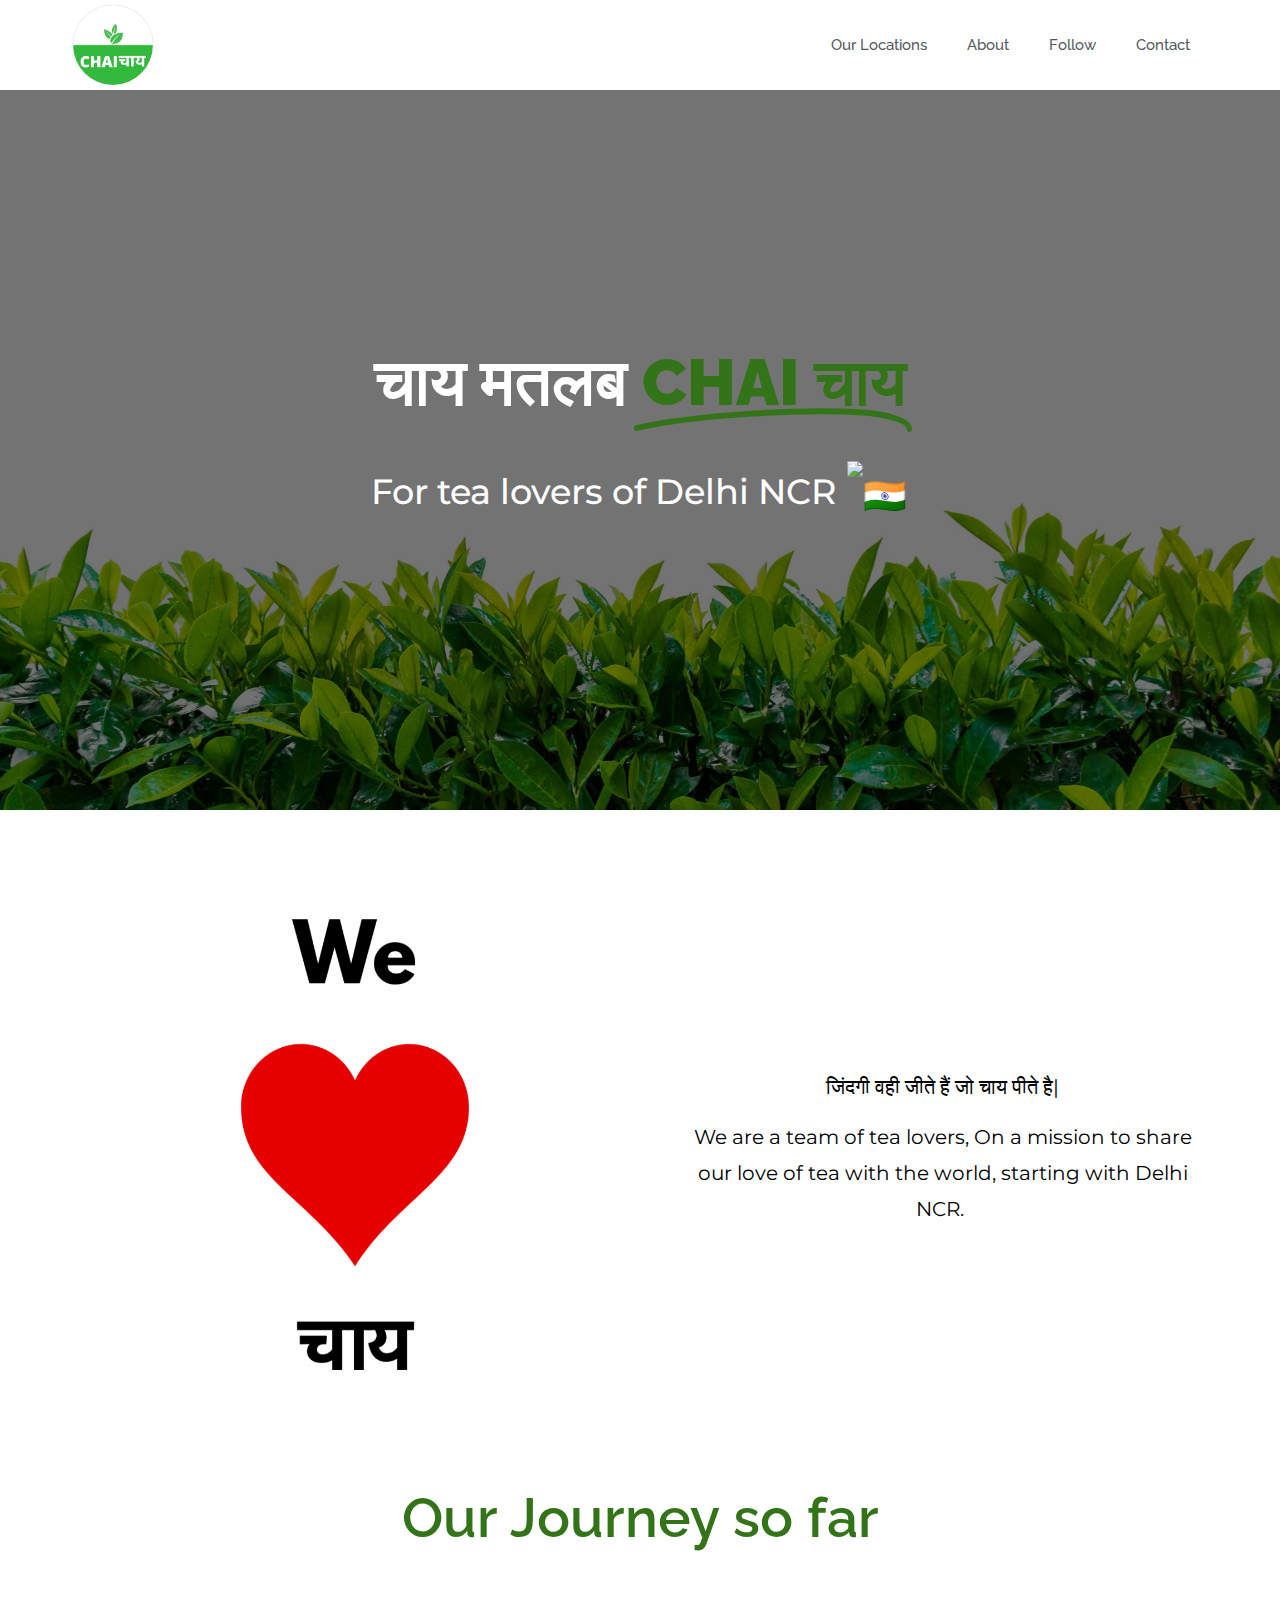
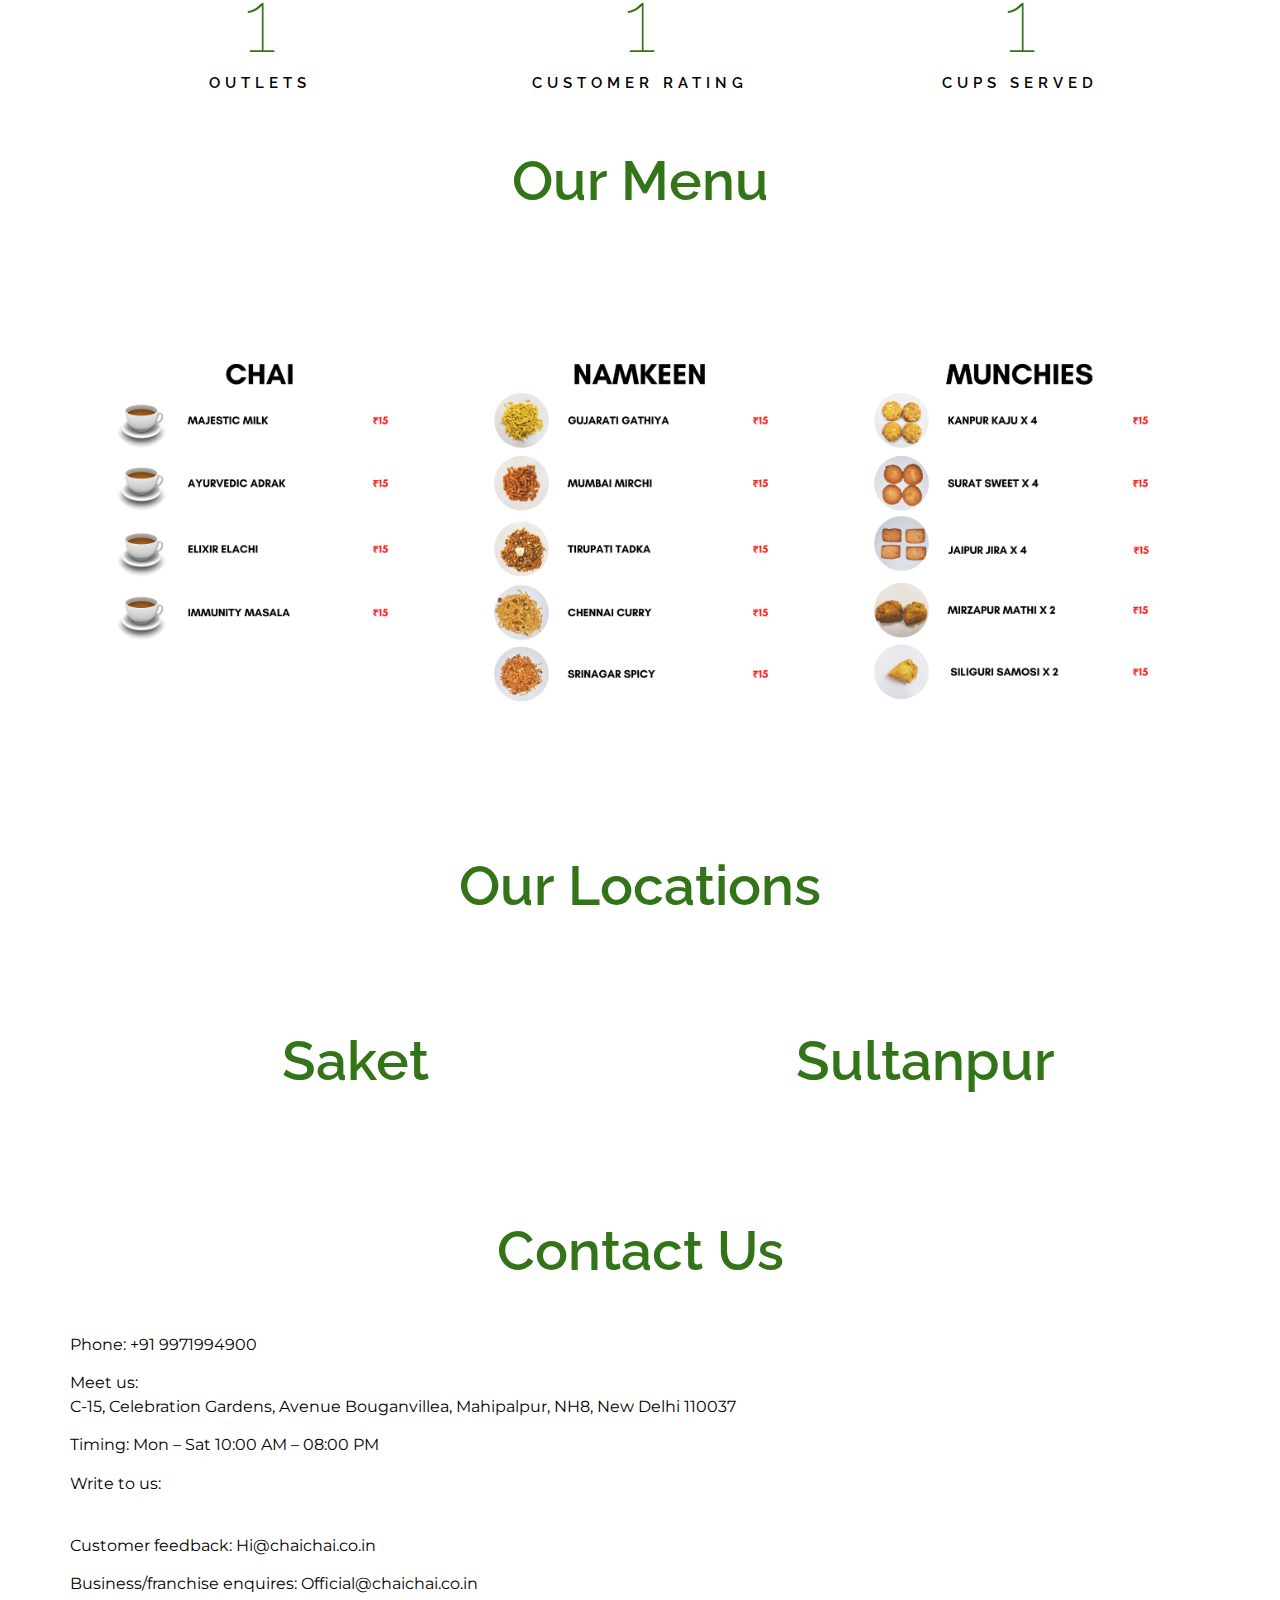
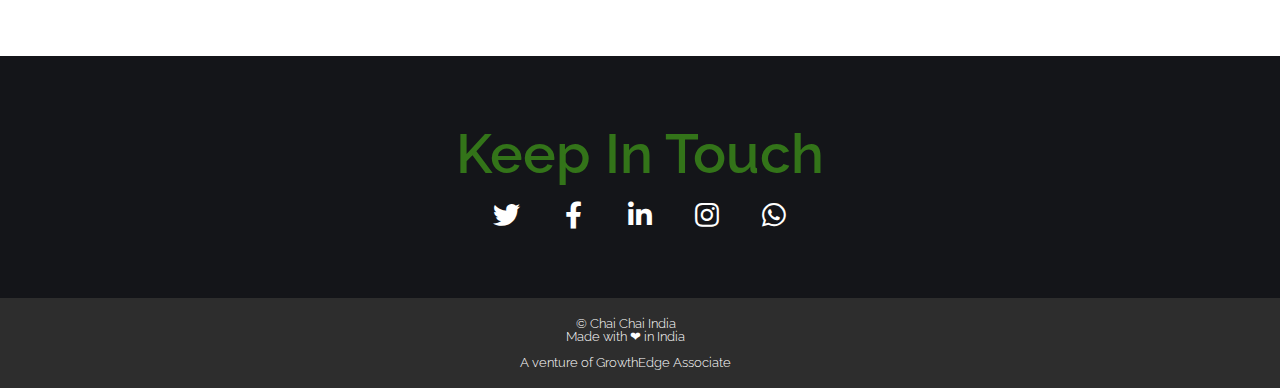
==== commit 2d48bf12: "google map links of outlets" ====
--- a/index.html
+++ b/index.html
@@ -1,603 +1,1798 @@
 <!DOCTYPE html>
 <html lang="en-US">
-<head>
-	<meta charset="UTF-8">
-		
-	<!-- This site is optimized with the Yoast SEO plugin v15.5 - https://yoast.com/wordpress/plugins/seo/ -->
-	<title>Home - Chai चाय India</title>
-	<meta name="robots" content="index, follow, max-snippet:-1, max-image-preview:large, max-video-preview:-1" />
-	<link rel="canonical" href="/" />
-	<meta property="og:locale" content="en_US" />
-	<meta property="og:type" content="website" />
-	<meta property="og:title" content="Home - Chai चाय India" />
-	<meta property="og:description" content="चाय मतलब For tea lovers of Delhi NCR 🇮🇳 Read More जिंदगी वही जीते हैं जो चाय पीते है| We are a team of tea lovers, On a mission to share our love of tea with the world, starting with Delhi NCR.  Our Journey so far 1 outlets 1 customer rating 1 cups served Our Menu [&hellip;]" />
-	<meta property="og:url" content="/" />
-	<meta property="og:site_name" content="Chai चाय India" />
-	<meta property="article:modified_time" content="2021-01-11T06:55:14+00:00" />
-	<meta property="og:image" content="/wp-content/uploads/2020/12/We-1024x1024.png" />
-	<meta name="twitter:card" content="summary_large_image" />
-	<meta name="twitter:label1" content="Est. reading time">
-	<meta name="twitter:data1" content="0 minutes">
-	<script type="application/ld+json" class="yoast-schema-graph">{"@context":"https://schema.org","@graph":[{"@type":"WebSite","@id":"/#website","url":"/","name":"Chai \u091a\u093e\u092f India","description":"Chai","potentialAction":[{"@type":"SearchAction","target":"/?s={search_term_string}","query-input":"required name=search_term_string"}],"inLanguage":"en-US"},{"@type":"ImageObject","@id":"/#primaryimage","inLanguage":"en-US","url":"/wp-content/uploads/2020/12/We-1024x1024.png"},{"@type":"WebPage","@id":"/#webpage","url":"/","name":"Home - Chai \u091a\u093e\u092f India","isPartOf":{"@id":"/#website"},"primaryImageOfPage":{"@id":"/#primaryimage"},"datePublished":"2020-12-08T05:33:37+00:00","dateModified":"2021-01-11T06:55:14+00:00","inLanguage":"en-US","potentialAction":[{"@type":"ReadAction","target":["/"]}]}]}</script>
-	<!-- / Yoast SEO plugin. -->
+  <head>
+    <meta charset="UTF-8" />
 
+    <!-- This site is optimized with the Yoast SEO plugin v15.5 - https://yoast.com/wordpress/plugins/seo/ -->
+    <title>Home - Chai चाय India</title>
+    <meta
+      name="robots"
+      content="index, follow, max-snippet:-1, max-image-preview:large, max-video-preview:-1"
+    />
+    <link rel="canonical" href="/" />
+    <meta property="og:locale" content="en_US" />
+    <meta property="og:type" content="website" />
+    <meta property="og:title" content="Home - Chai चाय India" />
+    <meta
+      property="og:description"
+      content="चाय मतलब For tea lovers of Delhi NCR 🇮🇳 Read More जिंदगी वही जीते हैं जो चाय पीते है| We are a team of tea lovers, On a mission to share our love of tea with the world, starting with Delhi NCR.  Our Journey so far 1 outlets 1 customer rating 1 cups served Our Menu [&hellip;]"
+    />
+    <meta property="og:url" content="/" />
+    <meta property="og:site_name" content="Chai चाय India" />
+    <meta
+      property="article:modified_time"
+      content="2021-01-11T06:55:14+00:00"
+    />
+    <meta
+      property="og:image"
+      content="/wp-content/uploads/2020/12/We-1024x1024.png"
+    />
+    <meta name="twitter:card" content="summary_large_image" />
+    <meta name="twitter:label1" content="Est. reading time" />
+    <meta name="twitter:data1" content="0 minutes" />
+    <script type="application/ld+json" class="yoast-schema-graph">
+      {
+        "@context": "https://schema.org",
+        "@graph": [
+          {
+            "@type": "WebSite",
+            "@id": "/#website",
+            "url": "/",
+            "name": "Chai \u091a\u093e\u092f India",
+            "description": "Chai",
+            "potentialAction": [
+              {
+                "@type": "SearchAction",
+                "target": "/?s={search_term_string}",
+                "query-input": "required name=search_term_string"
+              }
+            ],
+            "inLanguage": "en-US"
+          },
+          {
+            "@type": "ImageObject",
+            "@id": "/#primaryimage",
+            "inLanguage": "en-US",
+            "url": "/wp-content/uploads/2020/12/We-1024x1024.png"
+          },
+          {
+            "@type": "WebPage",
+            "@id": "/#webpage",
+            "url": "/",
+            "name": "Home - Chai \u091a\u093e\u092f India",
+            "isPartOf": { "@id": "/#website" },
+            "primaryImageOfPage": { "@id": "/#primaryimage" },
+            "datePublished": "2020-12-08T05:33:37+00:00",
+            "dateModified": "2021-01-11T06:55:14+00:00",
+            "inLanguage": "en-US",
+            "potentialAction": [{ "@type": "ReadAction", "target": ["/"] }]
+          }
+        ]
+      }
+    </script>
+    <!-- / Yoast SEO plugin. -->
 
-<link rel='dns-prefetch' href='//s.w.org' />
-<link rel="alternate" type="application/rss+xml" title="Chai चाय  India &raquo; Feed" href="/" />
-<link rel="alternate" type="application/rss+xml" title="Chai चाय  India &raquo; Comments Feed" href="/?feed=comments-rss2" />
-		<script type="text/javascript">
-			window._wpemojiSettings = {"baseUrl":"https:\/\/s.w.org\/images\/core\/emoji\/13.0.1\/72x72\/","ext":".png","svgUrl":"https:\/\/s.w.org\/images\/core\/emoji\/13.0.1\/svg\/","svgExt":".svg","source":{"concatemoji":"\/wp-includes\/js\/wp-emoji-release.min.js?ver=5.6"}};
-			!function(e,a,t){var r,n,o,i,p=a.createElement("canvas"),s=p.getContext&&p.getContext("2d");function c(e,t){var a=String.fromCharCode;s.clearRect(0,0,p.width,p.height),s.fillText(a.apply(this,e),0,0);var r=p.toDataURL();return s.clearRect(0,0,p.width,p.height),s.fillText(a.apply(this,t),0,0),r===p.toDataURL()}function l(e){if(!s||!s.fillText)return!1;switch(s.textBaseline="top",s.font="600 32px Arial",e){case"flag":return!c([127987,65039,8205,9895,65039],[127987,65039,8203,9895,65039])&&(!c([55356,56826,55356,56819],[55356,56826,8203,55356,56819])&&!c([55356,57332,56128,56423,56128,56418,56128,56421,56128,56430,56128,56423,56128,56447],[55356,57332,8203,56128,56423,8203,56128,56418,8203,56128,56421,8203,56128,56430,8203,56128,56423,8203,56128,56447]));case"emoji":return!c([55357,56424,8205,55356,57212],[55357,56424,8203,55356,57212])}return!1}function d(e){var t=a.createElement("script");t.src=e,t.defer=t.type="text/javascript",a.getElementsByTagName("head")[0].appendChild(t)}for(i=Array("flag","emoji"),t.supports={everything:!0,everythingExceptFlag:!0},o=0;o<i.length;o++)t.supports[i[o]]=l(i[o]),t.supports.everything=t.supports.everything&&t.supports[i[o]],"flag"!==i[o]&&(t.supports.everythingExceptFlag=t.supports.everythingExceptFlag&&t.supports[i[o]]);t.supports.everythingExceptFlag=t.supports.everythingExceptFlag&&!t.supports.flag,t.DOMReady=!1,t.readyCallback=function(){t.DOMReady=!0},t.supports.everything||(n=function(){t.readyCallback()},a.addEventListener?(a.addEventListener("DOMContentLoaded",n,!1),e.addEventListener("load",n,!1)):(e.attachEvent("onload",n),a.attachEvent("onreadystatechange",function(){"complete"===a.readyState&&t.readyCallback()})),(r=t.source||{}).concatemoji?d(r.concatemoji):r.wpemoji&&r.twemoji&&(d(r.twemoji),d(r.wpemoji)))}(window,document,window._wpemojiSettings);
-		</script>
-		<style type="text/css">
-img.wp-smiley,
-img.emoji {
-	display: inline !important;
-	border: none !important;
-	box-shadow: none !important;
-	height: 1em !important;
-	width: 1em !important;
-	margin: 0 .07em !important;
-	vertical-align: -0.1em !important;
-	background: none !important;
-	padding: 0 !important;
-}
-</style>
-	<link rel='stylesheet' id='wp-block-library-css'  href='/wp-includes/css/dist/block-library/style.min.css?ver=5.6' type='text/css' media='all' />
-<link rel='stylesheet' id='hello-elementor-css'  href='/wp-content/themes/hello-elementor/style.min.css?ver=2.3.1' type='text/css' media='all' />
-<link rel='stylesheet' id='hello-elementor-theme-style-css'  href='/wp-content/themes/hello-elementor/theme.min.css?ver=2.3.1' type='text/css' media='all' />
-<link rel='stylesheet' id='elementor-icons-css'  href='/wp-content/plugins/elementor/assets/lib/eicons/css/elementor-icons.min.css?ver=5.9.1' type='text/css' media='all' />
-<link rel='stylesheet' id='elementor-animations-css'  href='/wp-content/plugins/elementor/assets/lib/animations/animations.min.css?ver=3.0.16' type='text/css' media='all' />
-<link rel='stylesheet' id='elementor-frontend-legacy-css'  href='/wp-content/plugins/elementor/assets/css/frontend-legacy.min.css?ver=3.0.16' type='text/css' media='all' />
-<link rel='stylesheet' id='elementor-frontend-css'  href='/wp-content/plugins/elementor/assets/css/frontend.min.css?ver=3.0.16' type='text/css' media='all' />
-<link rel='stylesheet' id='elementor-post-6-css'  href='/wp-content/uploads/elementor/css/post-6.css?ver=1609953373' type='text/css' media='all' />
-<link rel='stylesheet' id='elementor-pro-css'  href='/wp-content/plugins/elementor-pro/assets/css/frontend.min.css?ver=3.0.9' type='text/css' media='all' />
-<link rel='stylesheet' id='elementor-global-css'  href='/wp-content/uploads/elementor/css/global.css?ver=1609953373' type='text/css' media='all' />
-<link rel='stylesheet' id='elementor-post-35-css'  href='/wp-content/uploads/elementor/css/post-35.css?ver=1610348118' type='text/css' media='all' />
-<link rel='stylesheet' id='google-fonts-1-css'  href='https://fonts.googleapis.com/css?family=Raleway%3A100%2C100italic%2C200%2C200italic%2C300%2C300italic%2C400%2C400italic%2C500%2C500italic%2C600%2C600italic%2C700%2C700italic%2C800%2C800italic%2C900%2C900italic%7CMontserrat%3A100%2C100italic%2C200%2C200italic%2C300%2C300italic%2C400%2C400italic%2C500%2C500italic%2C600%2C600italic%2C700%2C700italic%2C800%2C800italic%2C900%2C900italic%7CRoboto%3A100%2C100italic%2C200%2C200italic%2C300%2C300italic%2C400%2C400italic%2C500%2C500italic%2C600%2C600italic%2C700%2C700italic%2C800%2C800italic%2C900%2C900italic&#038;ver=5.6' type='text/css' media='all' />
-<link rel='stylesheet' id='elementor-icons-shared-0-css'  href='/wp-content/plugins/elementor/assets/lib/font-awesome/css/fontawesome.min.css?ver=5.12.0' type='text/css' media='all' />
-<link rel='stylesheet' id='elementor-icons-fa-brands-css'  href='/wp-content/plugins/elementor/assets/lib/font-awesome/css/brands.min.css?ver=5.12.0' type='text/css' media='all' />
-<link rel="https://api.w.org/" href="/index.php?rest_route=/" /><link rel="alternate" type="application/json" href="/index.php?rest_route=/wp/v2/pages/35" /><link rel="EditURI" type="application/rsd+xml" title="RSD" href="/xmlrpc.php?rsd" />
-<link rel="wlwmanifest" type="application/wlwmanifest+xml" href="/wp-includes/wlwmanifest.xml" /> 
-<meta name="generator" content="WordPress 5.6" />
-<link rel='shortlink' href='/' />
-<link rel="alternate" type="application/json+oembed" href="/index.php?rest_route=%2Foembed%2F1.0%2Fembed&#038;url=https%3A%2F%2F%2F" />
-<link rel="alternate" type="text/xml+oembed" href="/index.php?rest_route=%2Foembed%2F1.0%2Fembed&#038;url=https%3A%2F%2F%2F&#038;format=xml" />
-	<meta name="viewport" content="width=device-width, initial-scale=1.0, viewport-fit=cover" /></head>
-<body class="home page-template page-template-elementor_canvas page page-id-35 wp-custom-logo elementor-default elementor-template-canvas elementor-kit-6 elementor-page elementor-page-35">
-			<div data-elementor-type="wp-page" data-elementor-id="35" class="elementor elementor-35" data-elementor-settings="[]">
-						<div class="elementor-inner">
-							<div class="elementor-section-wrap">
-							<header class="elementor-section elementor-top-section elementor-element elementor-element-72a4bfdf elementor-section-content-middle elementor-section-boxed elementor-section-height-default elementor-section-height-default" data-id="72a4bfdf" data-element_type="section">
-						<div class="elementor-container elementor-column-gap-no">
-							<div class="elementor-row">
-					<div class="elementor-column elementor-col-50 elementor-top-column elementor-element elementor-element-48e7d0ce" data-id="48e7d0ce" data-element_type="column">
-			<div class="elementor-column-wrap elementor-element-populated">
-							<div class="elementor-widget-wrap">
-						<div class="elementor-element elementor-element-5cd914cd elementor-widget elementor-widget-theme-site-logo elementor-widget-image" data-id="5cd914cd" data-element_type="widget" data-widget_type="theme-site-logo.default">
-				<div class="elementor-widget-container">
-					<div class="elementor-image">
-											<a href="/">
-							<img width="500" height="500" src="/wp-content/uploads/2021/01/cropped-output-onlinepngtools.png" class="attachment-full size-full" alt="" loading="lazy" srcset="/wp-content/uploads/2021/01/cropped-output-onlinepngtools.png 500w, /wp-content/uploads/2021/01/cropped-output-onlinepngtools-300x300.png 300w, /wp-content/uploads/2021/01/cropped-output-onlinepngtools-150x150.png 150w" sizes="(max-width: 500px) 100vw, 500px" />								</a>
-											</div>
-				</div>
-				</div>
-						</div>
-					</div>
-		</div>
-				<div class="elementor-column elementor-col-50 elementor-top-column elementor-element elementor-element-2abebad7" data-id="2abebad7" data-element_type="column">
-			<div class="elementor-column-wrap elementor-element-populated">
-							<div class="elementor-widget-wrap">
-						<div class="elementor-element elementor-element-5dbc3c56 elementor-nav-menu__align-right elementor-nav-menu--stretch elementor-nav-menu--indicator-classic elementor-nav-menu--dropdown-tablet elementor-nav-menu__text-align-aside elementor-nav-menu--toggle elementor-nav-menu--burger elementor-widget elementor-widget-nav-menu" data-id="5dbc3c56" data-element_type="widget" data-settings="{&quot;full_width&quot;:&quot;stretch&quot;,&quot;layout&quot;:&quot;horizontal&quot;,&quot;toggle&quot;:&quot;burger&quot;}" data-widget_type="nav-menu.default">
-				<div class="elementor-widget-container">
-						<nav role="navigation" class="elementor-nav-menu--main elementor-nav-menu__container elementor-nav-menu--layout-horizontal e--pointer-overline e--animation-fade"><ul id="menu-1-5dbc3c56" class="elementor-nav-menu"><li class="menu-item menu-item-type-custom menu-item-object-custom menu-item-120"><a href="#our-locations" class="elementor-item elementor-item-anchor">Our Locations</a></li>
-<li class="menu-item menu-item-type-custom menu-item-object-custom menu-item-123"><a href="#our-story" class="elementor-item elementor-item-anchor">About</a></li>
-<li class="menu-item menu-item-type-custom menu-item-object-custom menu-item-121"><a href="#follow-us" class="elementor-item elementor-item-anchor">Follow</a></li>
-<li class="menu-item menu-item-type-custom menu-item-object-custom menu-item-122"><a href="#contact-us" class="elementor-item elementor-item-anchor">Contact</a></li>
-</ul></nav>
-					<div class="elementor-menu-toggle" role="button" tabindex="0" aria-label="Menu Toggle" aria-expanded="false">
-			<i class="eicon-menu-bar" aria-hidden="true"></i>
-			<span class="elementor-screen-only">Menu</span>
-		</div>
-			<nav class="elementor-nav-menu--dropdown elementor-nav-menu__container" role="navigation" aria-hidden="true"><ul id="menu-2-5dbc3c56" class="elementor-nav-menu"><li class="menu-item menu-item-type-custom menu-item-object-custom menu-item-120"><a href="#our-locations" class="elementor-item elementor-item-anchor">Our Locations</a></li>
-<li class="menu-item menu-item-type-custom menu-item-object-custom menu-item-123"><a href="#our-story" class="elementor-item elementor-item-anchor">About</a></li>
-<li class="menu-item menu-item-type-custom menu-item-object-custom menu-item-121"><a href="#follow-us" class="elementor-item elementor-item-anchor">Follow</a></li>
-<li class="menu-item menu-item-type-custom menu-item-object-custom menu-item-122"><a href="#contact-us" class="elementor-item elementor-item-anchor">Contact</a></li>
-</ul></nav>
-				</div>
-				</div>
-						</div>
-					</div>
-		</div>
-								</div>
-					</div>
-		</header>
-				<section class="elementor-section elementor-top-section elementor-element elementor-element-39bbcbb3 elementor-section-height-min-height elementor-section-content-middle elementor-section-boxed elementor-section-height-default elementor-section-items-middle" data-id="39bbcbb3" data-element_type="section" data-settings="{&quot;background_background&quot;:&quot;classic&quot;}">
-							<div class="elementor-background-overlay"></div>
-							<div class="elementor-container elementor-column-gap-no">
-							<div class="elementor-row">
-					<div class="elementor-column elementor-col-100 elementor-top-column elementor-element elementor-element-3f4d4873" data-id="3f4d4873" data-element_type="column">
-			<div class="elementor-column-wrap elementor-element-populated">
-							<div class="elementor-widget-wrap">
-						<div class="elementor-element elementor-element-42ca1ca elementor-headline--style-highlight elementor-invisible elementor-widget elementor-widget-animated-headline" data-id="42ca1ca" data-element_type="widget" data-settings="{&quot;highlighted_text&quot;:&quot;CHAI \u091a\u093e\u092f &quot;,&quot;_animation&quot;:&quot;none&quot;,&quot;marker&quot;:&quot;underline&quot;,&quot;headline_style&quot;:&quot;highlight&quot;}" data-widget_type="animated-headline.default">
-				<div class="elementor-widget-container">
-					<h2 class="elementor-headline">
-							<span class="elementor-headline-plain-text elementor-headline-text-wrapper">चाय मतलब</span>
-						<span class="elementor-headline-dynamic-wrapper elementor-headline-text-wrapper"></span>
-					</h2>
-				</div>
-				</div>
-				<div class="elementor-element elementor-element-25a9c889 elementor-widget elementor-widget-text-editor" data-id="25a9c889" data-element_type="widget" data-widget_type="text-editor.default">
-				<div class="elementor-widget-container">
-					<div class="elementor-text-editor elementor-clearfix"><p>For tea lovers of Delhi NCR 🇮🇳</p></div>
-				</div>
-				</div>
-				<div class="elementor-element elementor-element-74252c8b elementor-align-center elementor-widget elementor-widget-button" data-id="74252c8b" data-element_type="widget" data-widget_type="button.default">
-				<div class="elementor-widget-container">
-					<div class="elementor-button-wrapper">
-			<a href="#" class="elementor-button-link elementor-button elementor-size-sm elementor-animation-grow" role="button">
-						<span class="elementor-button-content-wrapper">
-						<span class="elementor-button-text">Read More</span>
-		</span>
-					</a>
-		</div>
-				</div>
-				</div>
-						</div>
-					</div>
-		</div>
-								</div>
-					</div>
-		</section>
-				<section class="elementor-section elementor-top-section elementor-element elementor-element-795457e elementor-section-boxed elementor-section-height-default elementor-section-height-default" data-id="795457e" data-element_type="section">
-						<div class="elementor-container elementor-column-gap-default">
-							<div class="elementor-row">
-					<div class="elementor-column elementor-col-100 elementor-top-column elementor-element elementor-element-69a5d90" data-id="69a5d90" data-element_type="column">
-			<div class="elementor-column-wrap elementor-element-populated">
-							<div class="elementor-widget-wrap">
-						<div class="elementor-element elementor-element-2ab5607 elementor-widget elementor-widget-menu-anchor" data-id="2ab5607" data-element_type="widget" data-widget_type="menu-anchor.default">
-				<div class="elementor-widget-container">
-					<div id="our-story" class="elementor-menu-anchor"></div>
-				</div>
-				</div>
-						</div>
-					</div>
-		</div>
-								</div>
-					</div>
-		</section>
-				<section class="elementor-section elementor-top-section elementor-element elementor-element-2e0b80b elementor-section-content-middle elementor-section-boxed elementor-section-height-default elementor-section-height-default" data-id="2e0b80b" data-element_type="section">
-						<div class="elementor-container elementor-column-gap-no">
-							<div class="elementor-row">
-					<div class="elementor-column elementor-col-50 elementor-top-column elementor-element elementor-element-4c74e71a" data-id="4c74e71a" data-element_type="column">
-			<div class="elementor-column-wrap elementor-element-populated">
-							<div class="elementor-widget-wrap">
-						<div class="elementor-element elementor-element-36884880 elementor-widget elementor-widget-image" data-id="36884880" data-element_type="widget" data-settings="{&quot;motion_fx_motion_fx_mouse&quot;:&quot;yes&quot;,&quot;motion_fx_tilt_effect&quot;:&quot;yes&quot;,&quot;motion_fx_tilt_speed&quot;:{&quot;unit&quot;:&quot;px&quot;,&quot;size&quot;:4,&quot;sizes&quot;:[]}}" data-widget_type="image.default">
-				<div class="elementor-widget-container">
-					<div class="elementor-image">
-										<img width="800" height="800" src="/wp-content/uploads/2020/12/We-1024x1024.png" class="attachment-large size-large" alt="" loading="lazy" srcset="/wp-content/uploads/2020/12/We-1024x1024.png 1024w, /wp-content/uploads/2020/12/We-300x300.png 300w, /wp-content/uploads/2020/12/We-150x150.png 150w, /wp-content/uploads/2020/12/We-768x768.png 768w, /wp-content/uploads/2020/12/We.png 1080w" sizes="(max-width: 800px) 100vw, 800px" />											</div>
-				</div>
-				</div>
-						</div>
-					</div>
-		</div>
-				<div class="elementor-column elementor-col-50 elementor-top-column elementor-element elementor-element-4fb340ea" data-id="4fb340ea" data-element_type="column">
-			<div class="elementor-column-wrap elementor-element-populated">
-							<div class="elementor-widget-wrap">
-						<div class="elementor-element elementor-element-97d5455 elementor-widget elementor-widget-text-editor" data-id="97d5455" data-element_type="widget" data-widget_type="text-editor.default">
-				<div class="elementor-widget-container">
-					<div class="elementor-text-editor elementor-clearfix"><p><strong>जिंदगी वही जीते हैं जो चाय पीते है| </strong></p><p><strong>We are a team of tea lovers, On a mission to share our love of tea with the world, starting with Delhi NCR. </strong></p></div>
-				</div>
-				</div>
-						</div>
-					</div>
-		</div>
-								</div>
-					</div>
-		</section>
-				<section class="elementor-section elementor-top-section elementor-element elementor-element-8544d05 elementor-section-boxed elementor-section-height-default elementor-section-height-default" data-id="8544d05" data-element_type="section">
-						<div class="elementor-container elementor-column-gap-default">
-							<div class="elementor-row">
-					<div class="elementor-column elementor-col-100 elementor-top-column elementor-element elementor-element-2360a0a" data-id="2360a0a" data-element_type="column">
-			<div class="elementor-column-wrap elementor-element-populated">
-							<div class="elementor-widget-wrap">
-						<div class="elementor-element elementor-element-ce4f42d elementor-widget elementor-widget-heading" data-id="ce4f42d" data-element_type="widget" data-widget_type="heading.default">
-				<div class="elementor-widget-container">
-			<h1 class="elementor-heading-title elementor-size-default">Our Journey so far</h1>		</div>
-				</div>
-						</div>
-					</div>
-		</div>
-								</div>
-					</div>
-		</section>
-				<section class="elementor-section elementor-top-section elementor-element elementor-element-1ba29e87 elementor-section-content-middle elementor-section-boxed elementor-section-height-default elementor-section-height-default" data-id="1ba29e87" data-element_type="section">
-						<div class="elementor-container elementor-column-gap-no">
-							<div class="elementor-row">
-					<div class="elementor-column elementor-col-33 elementor-top-column elementor-element elementor-element-73919ffb" data-id="73919ffb" data-element_type="column">
-			<div class="elementor-column-wrap elementor-element-populated">
-							<div class="elementor-widget-wrap">
-						<div class="elementor-element elementor-element-50f0fd5 elementor-widget elementor-widget-counter" data-id="50f0fd5" data-element_type="widget" data-widget_type="counter.default">
-				<div class="elementor-widget-container">
-					<div class="elementor-counter">
-			<div class="elementor-counter-number-wrapper">
-				<span class="elementor-counter-number-prefix"></span>
-				<span class="elementor-counter-number" data-duration="100" data-to-value="3" data-from-value="1">1</span>
-				<span class="elementor-counter-number-suffix"></span>
-			</div>
-							<div class="elementor-counter-title">outlets</div>
-					</div>
-				</div>
-				</div>
-						</div>
-					</div>
-		</div>
-				<div class="elementor-column elementor-col-33 elementor-top-column elementor-element elementor-element-49e3a72" data-id="49e3a72" data-element_type="column">
-			<div class="elementor-column-wrap elementor-element-populated">
-							<div class="elementor-widget-wrap">
-						<div class="elementor-element elementor-element-d559173 elementor-widget elementor-widget-counter" data-id="d559173" data-element_type="widget" data-widget_type="counter.default">
-				<div class="elementor-widget-container">
-					<div class="elementor-counter">
-			<div class="elementor-counter-number-wrapper">
-				<span class="elementor-counter-number-prefix"></span>
-				<span class="elementor-counter-number" data-duration="100" data-to-value="4.9" data-from-value="1">1</span>
-				<span class="elementor-counter-number-suffix"></span>
-			</div>
-							<div class="elementor-counter-title">customer rating</div>
-					</div>
-				</div>
-				</div>
-						</div>
-					</div>
-		</div>
-				<div class="elementor-column elementor-col-33 elementor-top-column elementor-element elementor-element-4e8b1f25" data-id="4e8b1f25" data-element_type="column">
-			<div class="elementor-column-wrap elementor-element-populated">
-							<div class="elementor-widget-wrap">
-						<div class="elementor-element elementor-element-42970259 elementor-widget elementor-widget-counter" data-id="42970259" data-element_type="widget" data-widget_type="counter.default">
-				<div class="elementor-widget-container">
-					<div class="elementor-counter">
-			<div class="elementor-counter-number-wrapper">
-				<span class="elementor-counter-number-prefix"></span>
-				<span class="elementor-counter-number" data-duration="100" data-to-value="10000" data-from-value="1" data-delimiter=",">1</span>
-				<span class="elementor-counter-number-suffix"></span>
-			</div>
-							<div class="elementor-counter-title">cups served</div>
-					</div>
-				</div>
-				</div>
-						</div>
-					</div>
-		</div>
-								</div>
-					</div>
-		</section>
-				<section class="elementor-section elementor-top-section elementor-element elementor-element-15e8f9b0 elementor-section-content-middle elementor-section-boxed elementor-section-height-default elementor-section-height-default" data-id="15e8f9b0" data-element_type="section">
-						<div class="elementor-container elementor-column-gap-no">
-							<div class="elementor-row">
-					<div class="elementor-column elementor-col-100 elementor-top-column elementor-element elementor-element-263d301f" data-id="263d301f" data-element_type="column">
-			<div class="elementor-column-wrap elementor-element-populated">
-							<div class="elementor-widget-wrap">
-						<div class="elementor-element elementor-element-6f2a61aa elementor-widget elementor-widget-heading" data-id="6f2a61aa" data-element_type="widget" data-widget_type="heading.default">
-				<div class="elementor-widget-container">
-			<h4 class="elementor-heading-title elementor-size-default">Our Menu</h4>		</div>
-				</div>
-				<section class="elementor-section elementor-inner-section elementor-element elementor-element-5b109373 elementor-section-content-middle elementor-section-boxed elementor-section-height-default elementor-section-height-default" data-id="5b109373" data-element_type="section">
-						<div class="elementor-container elementor-column-gap-no">
-							<div class="elementor-row">
-					<div class="elementor-column elementor-col-33 elementor-inner-column elementor-element elementor-element-54257853" data-id="54257853" data-element_type="column">
-			<div class="elementor-column-wrap elementor-element-populated">
-							<div class="elementor-widget-wrap">
-						<div class="elementor-element elementor-element-3feab10a elementor-widget elementor-widget-image" data-id="3feab10a" data-element_type="widget" data-widget_type="image.default">
-				<div class="elementor-widget-container">
-					<div class="elementor-image">
-										<img width="1545" height="2000" src="/wp-content/uploads/2020/12/1-1.png" class="attachment-full size-full" alt="" loading="lazy" srcset="/wp-content/uploads/2020/12/1-1.png 1545w, /wp-content/uploads/2020/12/1-1-232x300.png 232w, /wp-content/uploads/2020/12/1-1-791x1024.png 791w, /wp-content/uploads/2020/12/1-1-768x994.png 768w, /wp-content/uploads/2020/12/1-1-1187x1536.png 1187w" sizes="(max-width: 1545px) 100vw, 1545px" />											</div>
-				</div>
-				</div>
-						</div>
-					</div>
-		</div>
-				<div class="elementor-column elementor-col-33 elementor-inner-column elementor-element elementor-element-d1c3223" data-id="d1c3223" data-element_type="column">
-			<div class="elementor-column-wrap elementor-element-populated">
-							<div class="elementor-widget-wrap">
-						<div class="elementor-element elementor-element-6011bd2f elementor-widget elementor-widget-image" data-id="6011bd2f" data-element_type="widget" data-widget_type="image.default">
-				<div class="elementor-widget-container">
-					<div class="elementor-image">
-										<img width="1545" height="2000" src="/wp-content/uploads/2020/12/2-1.png" class="attachment-full size-full" alt="" loading="lazy" srcset="/wp-content/uploads/2020/12/2-1.png 1545w, /wp-content/uploads/2020/12/2-1-232x300.png 232w, /wp-content/uploads/2020/12/2-1-791x1024.png 791w, /wp-content/uploads/2020/12/2-1-768x994.png 768w, /wp-content/uploads/2020/12/2-1-1187x1536.png 1187w" sizes="(max-width: 1545px) 100vw, 1545px" />											</div>
-				</div>
-				</div>
-						</div>
-					</div>
-		</div>
-				<div class="elementor-column elementor-col-33 elementor-inner-column elementor-element elementor-element-61a26384" data-id="61a26384" data-element_type="column">
-			<div class="elementor-column-wrap elementor-element-populated">
-							<div class="elementor-widget-wrap">
-						<div class="elementor-element elementor-element-6a1ad5cd elementor-widget elementor-widget-image" data-id="6a1ad5cd" data-element_type="widget" data-widget_type="image.default">
-				<div class="elementor-widget-container">
-					<div class="elementor-image">
-										<img width="1545" height="2000" src="/wp-content/uploads/2020/12/3-1.png" class="attachment-full size-full" alt="" loading="lazy" srcset="/wp-content/uploads/2020/12/3-1.png 1545w, /wp-content/uploads/2020/12/3-1-232x300.png 232w, /wp-content/uploads/2020/12/3-1-791x1024.png 791w, /wp-content/uploads/2020/12/3-1-768x994.png 768w, /wp-content/uploads/2020/12/3-1-1187x1536.png 1187w" sizes="(max-width: 1545px) 100vw, 1545px" />											</div>
-				</div>
-				</div>
-						</div>
-					</div>
-		</div>
-								</div>
-					</div>
-		</section>
-						</div>
-					</div>
-		</div>
-								</div>
-					</div>
-		</section>
-				<section class="elementor-section elementor-top-section elementor-element elementor-element-ee3db83 elementor-section-boxed elementor-section-height-default elementor-section-height-default" data-id="ee3db83" data-element_type="section">
-						<div class="elementor-container elementor-column-gap-default">
-							<div class="elementor-row">
-					<div class="elementor-column elementor-col-100 elementor-top-column elementor-element elementor-element-b8be626" data-id="b8be626" data-element_type="column">
-			<div class="elementor-column-wrap elementor-element-populated">
-							<div class="elementor-widget-wrap">
-						<div class="elementor-element elementor-element-8e3cebb elementor-widget elementor-widget-menu-anchor" data-id="8e3cebb" data-element_type="widget" data-widget_type="menu-anchor.default">
-				<div class="elementor-widget-container">
-					<div id="our-locations" class="elementor-menu-anchor"></div>
-				</div>
-				</div>
-						</div>
-					</div>
-		</div>
-								</div>
-					</div>
-		</section>
-				<section class="elementor-section elementor-top-section elementor-element elementor-element-592ddfba elementor-section-content-middle elementor-section-boxed elementor-section-height-default elementor-section-height-default" data-id="592ddfba" data-element_type="section" data-settings="{&quot;background_background&quot;:&quot;classic&quot;}">
-						<div class="elementor-container elementor-column-gap-no">
-							<div class="elementor-row">
-					<div class="elementor-column elementor-col-100 elementor-top-column elementor-element elementor-element-72da74e9" data-id="72da74e9" data-element_type="column">
-			<div class="elementor-column-wrap elementor-element-populated">
-							<div class="elementor-widget-wrap">
-						<div class="elementor-element elementor-element-1148270 elementor-widget elementor-widget-heading" data-id="1148270" data-element_type="widget" data-widget_type="heading.default">
-				<div class="elementor-widget-container">
-			<h2 class="elementor-heading-title elementor-size-default">Our Locations</h2>		</div>
-				</div>
-				<section class="elementor-section elementor-inner-section elementor-element elementor-element-40f9c872 elementor-section-boxed elementor-section-height-default elementor-section-height-default" data-id="40f9c872" data-element_type="section">
-						<div class="elementor-container elementor-column-gap-default">
-							<div class="elementor-row">
-					<div class="elementor-column elementor-col-50 elementor-inner-column elementor-element elementor-element-607b2c64" data-id="607b2c64" data-element_type="column" data-settings="{&quot;background_background&quot;:&quot;classic&quot;}">
-			<div class="elementor-column-wrap elementor-element-populated">
-							<div class="elementor-widget-wrap">
-						<div class="elementor-element elementor-element-cf35798 elementor-widget elementor-widget-heading" data-id="cf35798" data-element_type="widget" data-widget_type="heading.default">
-				<div class="elementor-widget-container">
-			<h1 class="elementor-heading-title elementor-size-default">Saket</h1>		</div>
-				</div>
-						</div>
-					</div>
-		</div>
-				<div class="elementor-column elementor-col-50 elementor-inner-column elementor-element elementor-element-bf658d6" data-id="bf658d6" data-element_type="column" data-settings="{&quot;background_background&quot;:&quot;classic&quot;}">
-			<div class="elementor-column-wrap elementor-element-populated">
-							<div class="elementor-widget-wrap">
-						<div class="elementor-element elementor-element-071b6a6 elementor-widget elementor-widget-heading" data-id="071b6a6" data-element_type="widget" data-widget_type="heading.default">
-				<div class="elementor-widget-container">
-			<h1 class="elementor-heading-title elementor-size-default">IIT Delhi</h1>		</div>
-				</div>
-						</div>
-					</div>
-		</div>
-								</div>
-					</div>
-		</section>
-						</div>
-					</div>
-		</div>
-								</div>
-					</div>
-		</section>
-				<section class="elementor-section elementor-top-section elementor-element elementor-element-ff460c0 elementor-section-boxed elementor-section-height-default elementor-section-height-default" data-id="ff460c0" data-element_type="section">
-						<div class="elementor-container elementor-column-gap-default">
-							<div class="elementor-row">
-					<div class="elementor-column elementor-col-100 elementor-top-column elementor-element elementor-element-477e292" data-id="477e292" data-element_type="column">
-			<div class="elementor-column-wrap elementor-element-populated">
-							<div class="elementor-widget-wrap">
-						<div class="elementor-element elementor-element-ed99dea elementor-widget elementor-widget-menu-anchor" data-id="ed99dea" data-element_type="widget" data-widget_type="menu-anchor.default">
-				<div class="elementor-widget-container">
-					<div id="contact-us" class="elementor-menu-anchor"></div>
-				</div>
-				</div>
-						</div>
-					</div>
-		</div>
-								</div>
-					</div>
-		</section>
-				<section class="elementor-section elementor-top-section elementor-element elementor-element-27493485 elementor-section-content-middle elementor-section-boxed elementor-section-height-default elementor-section-height-default" data-id="27493485" data-element_type="section">
-						<div class="elementor-container elementor-column-gap-no">
-							<div class="elementor-row">
-					<div class="elementor-column elementor-col-100 elementor-top-column elementor-element elementor-element-6d614c38" data-id="6d614c38" data-element_type="column">
-			<div class="elementor-column-wrap elementor-element-populated">
-							<div class="elementor-widget-wrap">
-						<div class="elementor-element elementor-element-557f55dd elementor-widget elementor-widget-heading" data-id="557f55dd" data-element_type="widget" data-widget_type="heading.default">
-				<div class="elementor-widget-container">
-			<h4 class="elementor-heading-title elementor-size-medium">Contact Us</h4>		</div>
-				</div>
-				<section class="elementor-section elementor-inner-section elementor-element elementor-element-26c2320e elementor-section-content-middle elementor-section-boxed elementor-section-height-default elementor-section-height-default" data-id="26c2320e" data-element_type="section">
-						<div class="elementor-container elementor-column-gap-no">
-							<div class="elementor-row">
-					<div class="elementor-column elementor-col-100 elementor-inner-column elementor-element elementor-element-7b96aebc" data-id="7b96aebc" data-element_type="column">
-			<div class="elementor-column-wrap elementor-element-populated">
-							<div class="elementor-widget-wrap">
-						<div class="elementor-element elementor-element-31543ae8 elementor-shape-rounded elementor-grid-0 elementor-widget elementor-widget-social-icons" data-id="31543ae8" data-element_type="widget" data-widget_type="social-icons.default">
-				<div class="elementor-widget-container">
-					<div class="elementor-social-icons-wrapper elementor-grid">
-							<div class="elementor-grid-item">
-					<a class="elementor-icon elementor-social-icon elementor-social-icon-facebook-f elementor-animation-grow elementor-repeater-item-2d0da0c" target="_blank">
-						<span class="elementor-screen-only">Facebook-f</span>
-						<i class="fab fa-facebook-f"></i>					</a>
-				</div>
-							<div class="elementor-grid-item">
-					<a class="elementor-icon elementor-social-icon elementor-social-icon-twitter elementor-animation-grow elementor-repeater-item-914746e" target="_blank">
-						<span class="elementor-screen-only">Twitter</span>
-						<i class="fab fa-twitter"></i>					</a>
-				</div>
-							<div class="elementor-grid-item">
-					<a class="elementor-icon elementor-social-icon elementor-social-icon-google-plus-g elementor-animation-grow elementor-repeater-item-8a28a95" target="_blank">
-						<span class="elementor-screen-only">Google-plus-g</span>
-						<i class="fab fa-google-plus-g"></i>					</a>
-				</div>
-							<div class="elementor-grid-item">
-					<a class="elementor-icon elementor-social-icon elementor-social-icon-youtube elementor-animation-grow elementor-repeater-item-6035fd3" target="_blank">
-						<span class="elementor-screen-only">Youtube</span>
-						<i class="fab fa-youtube"></i>					</a>
-				</div>
-							<div class="elementor-grid-item">
-					<a class="elementor-icon elementor-social-icon elementor-social-icon-github elementor-animation-grow elementor-repeater-item-12d4271" target="_blank">
-						<span class="elementor-screen-only">Github</span>
-						<i class="fab fa-github"></i>					</a>
-				</div>
-					</div>
-				</div>
-				</div>
-				<div class="elementor-element elementor-element-c79202f elementor-widget elementor-widget-text-editor" data-id="c79202f" data-element_type="widget" data-widget_type="text-editor.default">
-				<div class="elementor-widget-container">
-					<div class="elementor-text-editor elementor-clearfix"><p>Phone: +91 9971994900</p>
-<p>Meet us:<br>C-15, Celebration Gardens, Avenue Bouganvillea, Mahipalpur, NH8, New Delhi 110037</p>
-<p>Timing: Mon &#8211; Sat 10:00 AM &#8211; 08:00 PM</p>
-<p>Write to us:</p><p><br>Customer feedback: Hi@chaichai.co.in</p>
-<p>Business/franchise enquires: Official@chaichai.co.in</p></div>
-				</div>
-				</div>
-						</div>
-					</div>
-		</div>
-								</div>
-					</div>
-		</section>
-						</div>
-					</div>
-		</div>
-								</div>
-					</div>
-		</section>
-				<section class="elementor-section elementor-top-section elementor-element elementor-element-cfd8023 elementor-section-boxed elementor-section-height-default elementor-section-height-default" data-id="cfd8023" data-element_type="section">
-						<div class="elementor-container elementor-column-gap-default">
-							<div class="elementor-row">
-					<div class="elementor-column elementor-col-100 elementor-top-column elementor-element elementor-element-d57354d" data-id="d57354d" data-element_type="column">
-			<div class="elementor-column-wrap elementor-element-populated">
-							<div class="elementor-widget-wrap">
-						<div class="elementor-element elementor-element-2c1e4e6 elementor-widget elementor-widget-menu-anchor" data-id="2c1e4e6" data-element_type="widget" data-widget_type="menu-anchor.default">
-				<div class="elementor-widget-container">
-					<div id="follow-us" class="elementor-menu-anchor"></div>
-				</div>
-				</div>
-						</div>
-					</div>
-		</div>
-								</div>
-					</div>
-		</section>
-				<section class="elementor-section elementor-top-section elementor-element elementor-element-3b9c34fe elementor-section-boxed elementor-section-height-default elementor-section-height-default" data-id="3b9c34fe" data-element_type="section" data-settings="{&quot;background_background&quot;:&quot;classic&quot;}">
-						<div class="elementor-container elementor-column-gap-default">
-							<div class="elementor-row">
-					<div class="elementor-column elementor-col-100 elementor-top-column elementor-element elementor-element-1162fbf1" data-id="1162fbf1" data-element_type="column">
-			<div class="elementor-column-wrap elementor-element-populated">
-							<div class="elementor-widget-wrap">
-						<div class="elementor-element elementor-element-406da094 elementor-widget elementor-widget-heading" data-id="406da094" data-element_type="widget" data-widget_type="heading.default">
-				<div class="elementor-widget-container">
-			<h3 class="elementor-heading-title elementor-size-default">Keep In Touch</h3>		</div>
-				</div>
-				<div class="elementor-element elementor-element-bc32672 elementor-shape-rounded elementor-grid-0 elementor-widget elementor-widget-social-icons" data-id="bc32672" data-element_type="widget" data-widget_type="social-icons.default">
-				<div class="elementor-widget-container">
-					<div class="elementor-social-icons-wrapper elementor-grid">
-							<div class="elementor-grid-item">
-					<a class="elementor-icon elementor-social-icon elementor-social-icon-twitter elementor-repeater-item-dc10550" href="https://twitter.com/Chaichaiindia" target="_blank">
-						<span class="elementor-screen-only">Twitter</span>
-						<i class="fab fa-twitter"></i>					</a>
-				</div>
-							<div class="elementor-grid-item">
-					<a class="elementor-icon elementor-social-icon elementor-social-icon-facebook-f elementor-repeater-item-0267196" href="https://www.facebook.com/chaichaifbindia/" target="_blank">
-						<span class="elementor-screen-only">Facebook-f</span>
-						<i class="fab fa-facebook-f"></i>					</a>
-				</div>
-							<div class="elementor-grid-item">
-					<a class="elementor-icon elementor-social-icon elementor-social-icon-linkedin-in elementor-repeater-item-9bc67e2" href="https://www.linkedin.com/company/chaichaiindia" target="_blank">
-						<span class="elementor-screen-only">Linkedin-in</span>
-						<i class="fab fa-linkedin-in"></i>					</a>
-				</div>
-							<div class="elementor-grid-item">
-					<a class="elementor-icon elementor-social-icon elementor-social-icon-instagram elementor-repeater-item-3f3cad8" href="https://www.instagram.com/chaichaiindia/" target="_blank">
-						<span class="elementor-screen-only">Instagram</span>
-						<i class="fab fa-instagram"></i>					</a>
-				</div>
-							<div class="elementor-grid-item">
-					<a class="elementor-icon elementor-social-icon elementor-social-icon-whatsapp elementor-repeater-item-c823df1" href="https://wa.me/919971994900" target="_blank">
-						<span class="elementor-screen-only">Whatsapp</span>
-						<i class="fab fa-whatsapp"></i>					</a>
-				</div>
-					</div>
-				</div>
-				</div>
-						</div>
-					</div>
-		</div>
-								</div>
-					</div>
-		</section>
-				<footer class="elementor-section elementor-top-section elementor-element elementor-element-64053c58 elementor-section-height-min-height elementor-section-content-middle elementor-section-boxed elementor-section-height-default elementor-section-items-middle" data-id="64053c58" data-element_type="section" data-settings="{&quot;background_background&quot;:&quot;classic&quot;}">
-						<div class="elementor-container elementor-column-gap-default">
-							<div class="elementor-row">
-					<div class="elementor-column elementor-col-50 elementor-top-column elementor-element elementor-element-5c1f0b2c" data-id="5c1f0b2c" data-element_type="column">
-			<div class="elementor-column-wrap elementor-element-populated">
-							<div class="elementor-widget-wrap">
-						<div class="elementor-element elementor-element-3b010da5 elementor-widget elementor-widget-heading" data-id="3b010da5" data-element_type="widget" data-widget_type="heading.default">
-				<div class="elementor-widget-container">
-			<p class="elementor-heading-title elementor-size-default">&copy; Chai Chai India
-<br>
-Made with ❤ in India
-<br>
-<br>
-A venture of GrowthEdge Associate
-</p>		</div>
-				</div>
-						</div>
-					</div>
-		</div>
-				<div class="elementor-column elementor-col-50 elementor-top-column elementor-element elementor-element-792a3359" data-id="792a3359" data-element_type="column">
-			<div class="elementor-column-wrap elementor-element-populated">
-							<div class="elementor-widget-wrap">
-						<div class="elementor-element elementor-element-2c3554a6 elementor-shape-rounded elementor-grid-0 elementor-widget elementor-widget-social-icons" data-id="2c3554a6" data-element_type="widget" data-widget_type="social-icons.default">
-				<div class="elementor-widget-container">
-					<div class="elementor-social-icons-wrapper elementor-grid">
-							<div class="elementor-grid-item">
-					<a class="elementor-icon elementor-social-icon elementor-social-icon-facebook-f elementor-repeater-item-9c0f2cf" target="_blank">
-						<span class="elementor-screen-only">Facebook-f</span>
-						<i class="fab fa-facebook-f"></i>					</a>
-				</div>
-					</div>
-				</div>
-				</div>
-						</div>
-					</div>
-		</div>
-								</div>
-					</div>
-		</footer>
-						</div>
-						</div>
-					</div>
-		<script type='text/javascript' src='/wp-includes/js/wp-embed.min.js?ver=5.6' id='wp-embed-js'></script>
-<script type='text/javascript' src='/wp-includes/js/jquery/jquery.min.js?ver=3.5.1' id='jquery-core-js'></script>
-<script type='text/javascript' src='/wp-includes/js/jquery/jquery-migrate.min.js?ver=3.3.2' id='jquery-migrate-js'></script>
-<script type='text/javascript' src='/wp-content/plugins/elementor-pro/assets/lib/smartmenus/jquery.smartmenus.min.js?ver=1.0.1' id='smartmenus-js'></script>
-<script type='text/javascript' src='/wp-content/plugins/elementor/assets/lib/jquery-numerator/jquery-numerator.min.js?ver=0.2.1' id='jquery-numerator-js'></script>
-<script type='text/javascript' src='/wp-content/plugins/elementor/assets/js/frontend-modules.min.js?ver=3.0.16' id='elementor-frontend-modules-js'></script>
-<script type='text/javascript' src='/wp-content/plugins/elementor-pro/assets/lib/sticky/jquery.sticky.min.js?ver=3.0.9' id='elementor-sticky-js'></script>
-<script type='text/javascript' id='elementor-pro-frontend-js-before'>
-var ElementorProFrontendConfig = {"ajaxurl":"\/wp-admin\/admin-ajax.php","nonce":"472508e0fc","i18n":{"toc_no_headings_found":"No headings were found on this page."},"shareButtonsNetworks":{"facebook":{"title":"Facebook","has_counter":true},"twitter":{"title":"Twitter"},"google":{"title":"Google+","has_counter":true},"linkedin":{"title":"LinkedIn","has_counter":true},"pinterest":{"title":"Pinterest","has_counter":true},"reddit":{"title":"Reddit","has_counter":true},"vk":{"title":"VK","has_counter":true},"odnoklassniki":{"title":"OK","has_counter":true},"tumblr":{"title":"Tumblr"},"digg":{"title":"Digg"},"skype":{"title":"Skype"},"stumbleupon":{"title":"StumbleUpon","has_counter":true},"mix":{"title":"Mix"},"telegram":{"title":"Telegram"},"pocket":{"title":"Pocket","has_counter":true},"xing":{"title":"XING","has_counter":true},"whatsapp":{"title":"WhatsApp"},"email":{"title":"Email"},"print":{"title":"Print"}},"facebook_sdk":{"lang":"en_US","app_id":""},"lottie":{"defaultAnimationUrl":"\/wp-content\/plugins\/elementor-pro\/modules\/lottie\/assets\/animations\/default.json"}};
-</script>
-<script type='text/javascript' src='/wp-content/plugins/elementor-pro/assets/js/frontend.min.js?ver=3.0.9' id='elementor-pro-frontend-js'></script>
-<script type='text/javascript' src='/wp-includes/js/jquery/ui/core.min.js?ver=1.12.1' id='jquery-ui-core-js'></script>
-<script type='text/javascript' src='/wp-content/plugins/elementor/assets/lib/dialog/dialog.min.js?ver=4.8.1' id='elementor-dialog-js'></script>
-<script type='text/javascript' src='/wp-content/plugins/elementor/assets/lib/waypoints/waypoints.min.js?ver=4.0.2' id='elementor-waypoints-js'></script>
-<script type='text/javascript' src='/wp-content/plugins/elementor/assets/lib/swiper/swiper.min.js?ver=5.3.6' id='swiper-js'></script>
-<script type='text/javascript' src='/wp-content/plugins/elementor/assets/lib/share-link/share-link.min.js?ver=3.0.16' id='share-link-js'></script>
-<script type='text/javascript' id='elementor-frontend-js-before'>
-var elementorFrontendConfig = {"environmentMode":{"edit":false,"wpPreview":false},"i18n":{"shareOnFacebook":"Share on Facebook","shareOnTwitter":"Share on Twitter","pinIt":"Pin it","download":"Download","downloadImage":"Download image","fullscreen":"Fullscreen","zoom":"Zoom","share":"Share","playVideo":"Play Video","previous":"Previous","next":"Next","close":"Close"},"is_rtl":false,"breakpoints":{"xs":0,"sm":480,"md":768,"lg":1025,"xl":1440,"xxl":1600},"version":"3.0.16","is_static":false,"legacyMode":{"elementWrappers":true},"urls":{"assets":"\/wp-content\/plugins\/elementor\/assets\/"},"settings":{"page":[],"editorPreferences":[]},"kit":{"global_image_lightbox":"yes","lightbox_enable_counter":"yes","lightbox_enable_fullscreen":"yes","lightbox_enable_zoom":"yes","lightbox_enable_share":"yes","lightbox_title_src":"title","lightbox_description_src":"description"},"post":{"id":35,"title":"Home%20-%20Chai%20%E0%A4%9A%E0%A4%BE%E0%A4%AF%20India","excerpt":"","featuredImage":false}};
-</script>
-<script type='text/javascript' src='/wp-content/plugins/elementor/assets/js/frontend.min.js?ver=3.0.16' id='elementor-frontend-js'></script>
-	</body>
-</html>+    <link rel="dns-prefetch" href="//s.w.org" />
+    <link
+      rel="alternate"
+      type="application/rss+xml"
+      title="Chai चाय  India &raquo; Feed"
+      href="/"
+    />
+    <link
+      rel="alternate"
+      type="application/rss+xml"
+      title="Chai चाय  India &raquo; Comments Feed"
+      href="/?feed=comments-rss2"
+    />
+    <script type="text/javascript">
+      window._wpemojiSettings = {
+        baseUrl: 'https:\/\/s.w.org\/images\/core\/emoji\/13.0.1\/72x72\/',
+        ext: '.png',
+        svgUrl: 'https:\/\/s.w.org\/images\/core\/emoji\/13.0.1\/svg\/',
+        svgExt: '.svg',
+        source: {
+          concatemoji: '\/wp-includes\/js\/wp-emoji-release.min.js?ver=5.6',
+        },
+      };
+      !(function (e, a, t) {
+        var r,
+          n,
+          o,
+          i,
+          p = a.createElement('canvas'),
+          s = p.getContext && p.getContext('2d');
+        function c(e, t) {
+          var a = String.fromCharCode;
+          s.clearRect(0, 0, p.width, p.height),
+            s.fillText(a.apply(this, e), 0, 0);
+          var r = p.toDataURL();
+          return (
+            s.clearRect(0, 0, p.width, p.height),
+            s.fillText(a.apply(this, t), 0, 0),
+            r === p.toDataURL()
+          );
+        }
+        function l(e) {
+          if (!s || !s.fillText) return !1;
+          switch (((s.textBaseline = 'top'), (s.font = '600 32px Arial'), e)) {
+            case 'flag':
+              return (
+                !c(
+                  [127987, 65039, 8205, 9895, 65039],
+                  [127987, 65039, 8203, 9895, 65039]
+                ) &&
+                !c(
+                  [55356, 56826, 55356, 56819],
+                  [55356, 56826, 8203, 55356, 56819]
+                ) &&
+                !c(
+                  [
+                    55356,
+                    57332,
+                    56128,
+                    56423,
+                    56128,
+                    56418,
+                    56128,
+                    56421,
+                    56128,
+                    56430,
+                    56128,
+                    56423,
+                    56128,
+                    56447,
+                  ],
+                  [
+                    55356,
+                    57332,
+                    8203,
+                    56128,
+                    56423,
+                    8203,
+                    56128,
+                    56418,
+                    8203,
+                    56128,
+                    56421,
+                    8203,
+                    56128,
+                    56430,
+                    8203,
+                    56128,
+                    56423,
+                    8203,
+                    56128,
+                    56447,
+                  ]
+                )
+              );
+            case 'emoji':
+              return !c(
+                [55357, 56424, 8205, 55356, 57212],
+                [55357, 56424, 8203, 55356, 57212]
+              );
+          }
+          return !1;
+        }
+        function d(e) {
+          var t = a.createElement('script');
+          (t.src = e),
+            (t.defer = t.type = 'text/javascript'),
+            a.getElementsByTagName('head')[0].appendChild(t);
+        }
+        for (
+          i = Array('flag', 'emoji'),
+            t.supports = { everything: !0, everythingExceptFlag: !0 },
+            o = 0;
+          o < i.length;
+          o++
+        )
+          (t.supports[i[o]] = l(i[o])),
+            (t.supports.everything = t.supports.everything && t.supports[i[o]]),
+            'flag' !== i[o] &&
+              (t.supports.everythingExceptFlag =
+                t.supports.everythingExceptFlag && t.supports[i[o]]);
+        (t.supports.everythingExceptFlag =
+          t.supports.everythingExceptFlag && !t.supports.flag),
+          (t.DOMReady = !1),
+          (t.readyCallback = function () {
+            t.DOMReady = !0;
+          }),
+          t.supports.everything ||
+            ((n = function () {
+              t.readyCallback();
+            }),
+            a.addEventListener
+              ? (a.addEventListener('DOMContentLoaded', n, !1),
+                e.addEventListener('load', n, !1))
+              : (e.attachEvent('onload', n),
+                a.attachEvent('onreadystatechange', function () {
+                  'complete' === a.readyState && t.readyCallback();
+                })),
+            (r = t.source || {}).concatemoji
+              ? d(r.concatemoji)
+              : r.wpemoji && r.twemoji && (d(r.twemoji), d(r.wpemoji)));
+      })(window, document, window._wpemojiSettings);
+    </script>
+    <style type="text/css">
+      img.wp-smiley,
+      img.emoji {
+        display: inline !important;
+        border: none !important;
+        box-shadow: none !important;
+        height: 1em !important;
+        width: 1em !important;
+        margin: 0 0.07em !important;
+        vertical-align: -0.1em !important;
+        background: none !important;
+        padding: 0 !important;
+      }
+    </style>
+    <link
+      rel="stylesheet"
+      id="wp-block-library-css"
+      href="/wp-includes/css/dist/block-library/style.min.css?ver=5.6"
+      type="text/css"
+      media="all"
+    />
+    <link
+      rel="stylesheet"
+      id="hello-elementor-css"
+      href="/wp-content/themes/hello-elementor/style.min.css?ver=2.3.1"
+      type="text/css"
+      media="all"
+    />
+    <link
+      rel="stylesheet"
+      id="hello-elementor-theme-style-css"
+      href="/wp-content/themes/hello-elementor/theme.min.css?ver=2.3.1"
+      type="text/css"
+      media="all"
+    />
+    <link
+      rel="stylesheet"
+      id="elementor-icons-css"
+      href="/wp-content/plugins/elementor/assets/lib/eicons/css/elementor-icons.min.css?ver=5.9.1"
+      type="text/css"
+      media="all"
+    />
+    <link
+      rel="stylesheet"
+      id="elementor-animations-css"
+      href="/wp-content/plugins/elementor/assets/lib/animations/animations.min.css?ver=3.0.16"
+      type="text/css"
+      media="all"
+    />
+    <link
+      rel="stylesheet"
+      id="elementor-frontend-legacy-css"
+      href="/wp-content/plugins/elementor/assets/css/frontend-legacy.min.css?ver=3.0.16"
+      type="text/css"
+      media="all"
+    />
+    <link
+      rel="stylesheet"
+      id="elementor-frontend-css"
+      href="/wp-content/plugins/elementor/assets/css/frontend.min.css?ver=3.0.16"
+      type="text/css"
+      media="all"
+    />
+    <link
+      rel="stylesheet"
+      id="elementor-post-6-css"
+      href="/wp-content/uploads/elementor/css/post-6.css?ver=1609953373"
+      type="text/css"
+      media="all"
+    />
+    <link
+      rel="stylesheet"
+      id="elementor-pro-css"
+      href="/wp-content/plugins/elementor-pro/assets/css/frontend.min.css?ver=3.0.9"
+      type="text/css"
+      media="all"
+    />
+    <link
+      rel="stylesheet"
+      id="elementor-global-css"
+      href="/wp-content/uploads/elementor/css/global.css?ver=1609953373"
+      type="text/css"
+      media="all"
+    />
+    <link
+      rel="stylesheet"
+      id="elementor-post-35-css"
+      href="/wp-content/uploads/elementor/css/post-35.css?ver=1610348118"
+      type="text/css"
+      media="all"
+    />
+    <link
+      rel="stylesheet"
+      id="google-fonts-1-css"
+      href="https://fonts.googleapis.com/css?family=Raleway%3A100%2C100italic%2C200%2C200italic%2C300%2C300italic%2C400%2C400italic%2C500%2C500italic%2C600%2C600italic%2C700%2C700italic%2C800%2C800italic%2C900%2C900italic%7CMontserrat%3A100%2C100italic%2C200%2C200italic%2C300%2C300italic%2C400%2C400italic%2C500%2C500italic%2C600%2C600italic%2C700%2C700italic%2C800%2C800italic%2C900%2C900italic%7CRoboto%3A100%2C100italic%2C200%2C200italic%2C300%2C300italic%2C400%2C400italic%2C500%2C500italic%2C600%2C600italic%2C700%2C700italic%2C800%2C800italic%2C900%2C900italic&#038;ver=5.6"
+      type="text/css"
+      media="all"
+    />
+    <link
+      rel="stylesheet"
+      id="elementor-icons-shared-0-css"
+      href="/wp-content/plugins/elementor/assets/lib/font-awesome/css/fontawesome.min.css?ver=5.12.0"
+      type="text/css"
+      media="all"
+    />
+    <link
+      rel="stylesheet"
+      id="elementor-icons-fa-brands-css"
+      href="/wp-content/plugins/elementor/assets/lib/font-awesome/css/brands.min.css?ver=5.12.0"
+      type="text/css"
+      media="all"
+    />
+    <link rel="https://api.w.org/" href="/index.php?rest_route=/" />
+    <link
+      rel="alternate"
+      type="application/json"
+      href="/index.php?rest_route=/wp/v2/pages/35"
+    />
+    <link
+      rel="EditURI"
+      type="application/rsd+xml"
+      title="RSD"
+      href="/xmlrpc.php?rsd"
+    />
+    <link
+      rel="wlwmanifest"
+      type="application/wlwmanifest+xml"
+      href="/wp-includes/wlwmanifest.xml"
+    />
+    <meta name="generator" content="WordPress 5.6" />
+    <link rel="shortlink" href="/" />
+    <link
+      rel="alternate"
+      type="application/json+oembed"
+      href="/index.php?rest_route=%2Foembed%2F1.0%2Fembed&#038;url=https%3A%2F%2F%2F"
+    />
+    <link
+      rel="alternate"
+      type="text/xml+oembed"
+      href="/index.php?rest_route=%2Foembed%2F1.0%2Fembed&#038;url=https%3A%2F%2F%2F&#038;format=xml"
+    />
+    <meta
+      name="viewport"
+      content="width=device-width, initial-scale=1.0, viewport-fit=cover"
+    />
+  </head>
+  <body
+    class="home page-template page-template-elementor_canvas page page-id-35 wp-custom-logo elementor-default elementor-template-canvas elementor-kit-6 elementor-page elementor-page-35"
+  >
+    <div
+      data-elementor-type="wp-page"
+      data-elementor-id="35"
+      class="elementor elementor-35"
+      data-elementor-settings="[]"
+    >
+      <div class="elementor-inner">
+        <div class="elementor-section-wrap">
+          <header
+            class="elementor-section elementor-top-section elementor-element elementor-element-72a4bfdf elementor-section-content-middle elementor-section-boxed elementor-section-height-default elementor-section-height-default"
+            data-id="72a4bfdf"
+            data-element_type="section"
+          >
+            <div class="elementor-container elementor-column-gap-no">
+              <div class="elementor-row">
+                <div
+                  class="elementor-column elementor-col-50 elementor-top-column elementor-element elementor-element-48e7d0ce"
+                  data-id="48e7d0ce"
+                  data-element_type="column"
+                >
+                  <div
+                    class="elementor-column-wrap elementor-element-populated"
+                  >
+                    <div class="elementor-widget-wrap">
+                      <div
+                        class="elementor-element elementor-element-5cd914cd elementor-widget elementor-widget-theme-site-logo elementor-widget-image"
+                        data-id="5cd914cd"
+                        data-element_type="widget"
+                        data-widget_type="theme-site-logo.default"
+                      >
+                        <div class="elementor-widget-container">
+                          <div class="elementor-image">
+                            <a href="/">
+                              <img
+                                width="500"
+                                height="500"
+                                src="/wp-content/uploads/2021/01/cropped-output-onlinepngtools.png"
+                                class="attachment-full size-full"
+                                alt=""
+                                loading="lazy"
+                                srcset="
+                                  /wp-content/uploads/2021/01/cropped-output-onlinepngtools.png         500w,
+                                  /wp-content/uploads/2021/01/cropped-output-onlinepngtools-300x300.png 300w,
+                                  /wp-content/uploads/2021/01/cropped-output-onlinepngtools-150x150.png 150w
+                                "
+                                sizes="(max-width: 500px) 100vw, 500px"
+                              />
+                            </a>
+                          </div>
+                        </div>
+                      </div>
+                    </div>
+                  </div>
+                </div>
+                <div
+                  class="elementor-column elementor-col-50 elementor-top-column elementor-element elementor-element-2abebad7"
+                  data-id="2abebad7"
+                  data-element_type="column"
+                >
+                  <div
+                    class="elementor-column-wrap elementor-element-populated"
+                  >
+                    <div class="elementor-widget-wrap">
+                      <div
+                        class="elementor-element elementor-element-5dbc3c56 elementor-nav-menu__align-right elementor-nav-menu--stretch elementor-nav-menu--indicator-classic elementor-nav-menu--dropdown-tablet elementor-nav-menu__text-align-aside elementor-nav-menu--toggle elementor-nav-menu--burger elementor-widget elementor-widget-nav-menu"
+                        data-id="5dbc3c56"
+                        data-element_type="widget"
+                        data-settings='{"full_width":"stretch","layout":"horizontal","toggle":"burger"}'
+                        data-widget_type="nav-menu.default"
+                      >
+                        <div class="elementor-widget-container">
+                          <nav
+                            role="navigation"
+                            class="elementor-nav-menu--main elementor-nav-menu__container elementor-nav-menu--layout-horizontal e--pointer-overline e--animation-fade"
+                          >
+                            <ul id="menu-1-5dbc3c56" class="elementor-nav-menu">
+                              <li
+                                class="menu-item menu-item-type-custom menu-item-object-custom menu-item-120"
+                              >
+                                <a
+                                  href="#our-locations"
+                                  class="elementor-item elementor-item-anchor"
+                                  >Our Locations</a
+                                >
+                              </li>
+                              <li
+                                class="menu-item menu-item-type-custom menu-item-object-custom menu-item-123"
+                              >
+                                <a
+                                  href="#our-story"
+                                  class="elementor-item elementor-item-anchor"
+                                  >About</a
+                                >
+                              </li>
+                              <li
+                                class="menu-item menu-item-type-custom menu-item-object-custom menu-item-121"
+                              >
+                                <a
+                                  href="#follow-us"
+                                  class="elementor-item elementor-item-anchor"
+                                  >Follow</a
+                                >
+                              </li>
+                              <li
+                                class="menu-item menu-item-type-custom menu-item-object-custom menu-item-122"
+                              >
+                                <a
+                                  href="#contact-us"
+                                  class="elementor-item elementor-item-anchor"
+                                  >Contact</a
+                                >
+                              </li>
+                            </ul>
+                          </nav>
+                          <div
+                            class="elementor-menu-toggle"
+                            role="button"
+                            tabindex="0"
+                            aria-label="Menu Toggle"
+                            aria-expanded="false"
+                          >
+                            <i class="eicon-menu-bar" aria-hidden="true"></i>
+                            <span class="elementor-screen-only">Menu</span>
+                          </div>
+                          <nav
+                            class="elementor-nav-menu--dropdown elementor-nav-menu__container"
+                            role="navigation"
+                            aria-hidden="true"
+                          >
+                            <ul id="menu-2-5dbc3c56" class="elementor-nav-menu">
+                              <li
+                                class="menu-item menu-item-type-custom menu-item-object-custom menu-item-120"
+                              >
+                                <a
+                                  href="#our-locations"
+                                  class="elementor-item elementor-item-anchor"
+                                  >Our Locations</a
+                                >
+                              </li>
+                              <li
+                                class="menu-item menu-item-type-custom menu-item-object-custom menu-item-123"
+                              >
+                                <a
+                                  href="#our-story"
+                                  class="elementor-item elementor-item-anchor"
+                                  >About</a
+                                >
+                              </li>
+                              <li
+                                class="menu-item menu-item-type-custom menu-item-object-custom menu-item-121"
+                              >
+                                <a
+                                  href="#follow-us"
+                                  class="elementor-item elementor-item-anchor"
+                                  >Follow</a
+                                >
+                              </li>
+                              <li
+                                class="menu-item menu-item-type-custom menu-item-object-custom menu-item-122"
+                              >
+                                <a
+                                  href="#contact-us"
+                                  class="elementor-item elementor-item-anchor"
+                                  >Contact</a
+                                >
+                              </li>
+                            </ul>
+                          </nav>
+                        </div>
+                      </div>
+                    </div>
+                  </div>
+                </div>
+              </div>
+            </div>
+          </header>
+          <section
+            class="elementor-section elementor-top-section elementor-element elementor-element-39bbcbb3 elementor-section-height-min-height elementor-section-content-middle elementor-section-boxed elementor-section-height-default elementor-section-items-middle"
+            data-id="39bbcbb3"
+            data-element_type="section"
+            data-settings='{"background_background":"classic"}'
+            style="background-size: cover"
+          >
+            <div class="elementor-background-overlay"></div>
+            <div class="elementor-container elementor-column-gap-no">
+              <div class="elementor-row">
+                <div
+                  class="elementor-column elementor-col-100 elementor-top-column elementor-element elementor-element-3f4d4873"
+                  data-id="3f4d4873"
+                  data-element_type="column"
+                >
+                  <div
+                    class="elementor-column-wrap elementor-element-populated"
+                  >
+                    <div class="elementor-widget-wrap">
+                      <div
+                        class="elementor-element elementor-element-42ca1ca elementor-headline--style-highlight elementor-invisible elementor-widget elementor-widget-animated-headline"
+                        data-id="42ca1ca"
+                        data-element_type="widget"
+                        data-settings='{"highlighted_text":"CHAI \u091a\u093e\u092f ","_animation":"none","marker":"underline","headline_style":"highlight"}'
+                        data-widget_type="animated-headline.default"
+                      >
+                        <div class="elementor-widget-container">
+                          <h2 class="elementor-headline">
+                            <span
+                              class="elementor-headline-plain-text elementor-headline-text-wrapper"
+                              >चाय मतलब</span
+                            >
+                            <span
+                              class="elementor-headline-dynamic-wrapper elementor-headline-text-wrapper"
+                            ></span>
+                          </h2>
+                        </div>
+                      </div>
+                      <div
+                        class="elementor-element elementor-element-25a9c889 elementor-widget elementor-widget-text-editor"
+                        data-id="25a9c889"
+                        data-element_type="widget"
+                        data-widget_type="text-editor.default"
+                      >
+                        <div class="elementor-widget-container">
+                          <div class="elementor-text-editor elementor-clearfix">
+                            <p>For tea lovers of Delhi NCR 🇮🇳</p>
+                          </div>
+                        </div>
+                      </div>
+                      <div
+                        class="elementor-element elementor-element-74252c8b elementor-align-center elementor-widget elementor-widget-button"
+                        data-id="74252c8b"
+                        data-element_type="widget"
+                        data-widget_type="button.default"
+                      >
+                        <div class="elementor-widget-container">
+                          <div class="elementor-button-wrapper">
+                            <a
+                              href="#"
+                              class="elementor-button-link elementor-button elementor-size-sm elementor-animation-grow"
+                              role="button"
+                            >
+                              <span class="elementor-button-content-wrapper">
+                                <span class="elementor-button-text"
+                                  >Read More</span
+                                >
+                              </span>
+                            </a>
+                          </div>
+                        </div>
+                      </div>
+                    </div>
+                  </div>
+                </div>
+              </div>
+            </div>
+          </section>
+          <section
+            class="elementor-section elementor-top-section elementor-element elementor-element-795457e elementor-section-boxed elementor-section-height-default elementor-section-height-default"
+            data-id="795457e"
+            data-element_type="section"
+          >
+            <div class="elementor-container elementor-column-gap-default">
+              <div class="elementor-row">
+                <div
+                  class="elementor-column elementor-col-100 elementor-top-column elementor-element elementor-element-69a5d90"
+                  data-id="69a5d90"
+                  data-element_type="column"
+                >
+                  <div
+                    class="elementor-column-wrap elementor-element-populated"
+                  >
+                    <div class="elementor-widget-wrap">
+                      <div
+                        class="elementor-element elementor-element-2ab5607 elementor-widget elementor-widget-menu-anchor"
+                        data-id="2ab5607"
+                        data-element_type="widget"
+                        data-widget_type="menu-anchor.default"
+                      >
+                        <div class="elementor-widget-container">
+                          <div
+                            id="our-story"
+                            class="elementor-menu-anchor"
+                          ></div>
+                        </div>
+                      </div>
+                    </div>
+                  </div>
+                </div>
+              </div>
+            </div>
+          </section>
+          <section
+            class="elementor-section elementor-top-section elementor-element elementor-element-2e0b80b elementor-section-content-middle elementor-section-boxed elementor-section-height-default elementor-section-height-default"
+            data-id="2e0b80b"
+            data-element_type="section"
+          >
+            <div class="elementor-container elementor-column-gap-no">
+              <div class="elementor-row">
+                <div
+                  class="elementor-column elementor-col-50 elementor-top-column elementor-element elementor-element-4c74e71a"
+                  data-id="4c74e71a"
+                  data-element_type="column"
+                >
+                  <div
+                    class="elementor-column-wrap elementor-element-populated"
+                  >
+                    <div class="elementor-widget-wrap">
+                      <div
+                        class="elementor-element elementor-element-36884880 elementor-widget elementor-widget-image"
+                        data-id="36884880"
+                        data-element_type="widget"
+                        data-settings='{"motion_fx_motion_fx_mouse":"no","motion_fx_tilt_effect":"no","motion_fx_tilt_speed":{"unit":"px","size":4,"sizes":[]}}'
+                        data-widget_type="image.default"
+                      >
+                        <div class="elementor-widget-container">
+                          <div class="elementor-image">
+                            <img
+                              width="800"
+                              height="800"
+                              src="/wp-content/uploads/2020/12/We-1024x1024.png"
+                              class="attachment-large size-large"
+                              alt=""
+                              loading="lazy"
+                              srcset="
+                                /wp-content/uploads/2020/12/We-1024x1024.png 1024w,
+                                /wp-content/uploads/2020/12/We-300x300.png    300w,
+                                /wp-content/uploads/2020/12/We-150x150.png    150w,
+                                /wp-content/uploads/2020/12/We-768x768.png    768w,
+                                /wp-content/uploads/2020/12/We.png           1080w
+                              "
+                              sizes="(max-width: 800px) 100vw, 800px"
+                            />
+                          </div>
+                        </div>
+                      </div>
+                    </div>
+                  </div>
+                </div>
+                <div
+                  class="elementor-column elementor-col-50 elementor-top-column elementor-element elementor-element-4fb340ea"
+                  data-id="4fb340ea"
+                  data-element_type="column"
+                >
+                  <div
+                    class="elementor-column-wrap elementor-element-populated"
+                  >
+                    <div class="elementor-widget-wrap">
+                      <div
+                        class="elementor-element elementor-element-97d5455 elementor-widget elementor-widget-text-editor"
+                        data-id="97d5455"
+                        data-element_type="widget"
+                        data-widget_type="text-editor.default"
+                      >
+                        <div class="elementor-widget-container">
+                          <div class="elementor-text-editor elementor-clearfix">
+                            <p>
+                              <strong
+                                >जिंदगी वही जीते हैं जो चाय पीते है|
+                              </strong>
+                            </p>
+                            <p>
+                              <strong
+                                >We are a team of tea lovers, On a mission to
+                                share our love of tea with the world, starting
+                                with Delhi NCR. </strong
+                              >
+                            </p>
+                          </div>
+                        </div>
+                      </div>
+                    </div>
+                  </div>
+                </div>
+              </div>
+            </div>
+          </section>
+          <section
+            class="elementor-section elementor-top-section elementor-element elementor-element-8544d05 elementor-section-boxed elementor-section-height-default elementor-section-height-default"
+            data-id="8544d05"
+            data-element_type="section"
+          >
+            <div class="elementor-container elementor-column-gap-default">
+              <div class="elementor-row">
+                <div
+                  class="elementor-column elementor-col-100 elementor-top-column elementor-element elementor-element-2360a0a"
+                  data-id="2360a0a"
+                  data-element_type="column"
+                >
+                  <div
+                    class="elementor-column-wrap elementor-element-populated"
+                  >
+                    <div class="elementor-widget-wrap">
+                      <div
+                        class="elementor-element elementor-element-ce4f42d elementor-widget elementor-widget-heading"
+                        data-id="ce4f42d"
+                        data-element_type="widget"
+                        data-widget_type="heading.default"
+                      >
+                        <div class="elementor-widget-container">
+                          <h1
+                            class="elementor-heading-title elementor-size-default"
+                          >
+                            Our Journey so far
+                          </h1>
+                        </div>
+                      </div>
+                    </div>
+                  </div>
+                </div>
+              </div>
+            </div>
+          </section>
+          <section
+            class="elementor-section elementor-top-section elementor-element elementor-element-1ba29e87 elementor-section-content-middle elementor-section-boxed elementor-section-height-default elementor-section-height-default"
+            data-id="1ba29e87"
+            data-element_type="section"
+          >
+            <div class="elementor-container elementor-column-gap-no">
+              <div class="elementor-row">
+                <div
+                  class="elementor-column elementor-col-33 elementor-top-column elementor-element elementor-element-73919ffb"
+                  data-id="73919ffb"
+                  data-element_type="column"
+                >
+                  <div
+                    class="elementor-column-wrap elementor-element-populated"
+                  >
+                    <div class="elementor-widget-wrap">
+                      <div
+                        class="elementor-element elementor-element-50f0fd5 elementor-widget elementor-widget-counter"
+                        data-id="50f0fd5"
+                        data-element_type="widget"
+                        data-widget_type="counter.default"
+                      >
+                        <div class="elementor-widget-container">
+                          <div class="elementor-counter">
+                            <div class="elementor-counter-number-wrapper">
+                              <span
+                                class="elementor-counter-number-prefix"
+                              ></span>
+                              <span
+                                class="elementor-counter-number"
+                                data-duration="100"
+                                data-to-value="3"
+                                data-from-value="1"
+                                >1</span
+                              >
+                              <span
+                                class="elementor-counter-number-suffix"
+                              ></span>
+                            </div>
+                            <div class="elementor-counter-title">outlets</div>
+                          </div>
+                        </div>
+                      </div>
+                    </div>
+                  </div>
+                </div>
+                <div
+                  class="elementor-column elementor-col-33 elementor-top-column elementor-element elementor-element-49e3a72"
+                  data-id="49e3a72"
+                  data-element_type="column"
+                >
+                  <div
+                    class="elementor-column-wrap elementor-element-populated"
+                  >
+                    <div class="elementor-widget-wrap">
+                      <div
+                        class="elementor-element elementor-element-d559173 elementor-widget elementor-widget-counter"
+                        data-id="d559173"
+                        data-element_type="widget"
+                        data-widget_type="counter.default"
+                      >
+                        <div class="elementor-widget-container">
+                          <div class="elementor-counter">
+                            <div class="elementor-counter-number-wrapper">
+                              <span
+                                class="elementor-counter-number-prefix"
+                              ></span>
+                              <span
+                                class="elementor-counter-number"
+                                data-duration="100"
+                                data-to-value="4.9"
+                                data-from-value="1"
+                                >1</span
+                              >
+                              <span
+                                class="elementor-counter-number-suffix"
+                              ></span>
+                            </div>
+                            <div class="elementor-counter-title">
+                              customer rating
+                            </div>
+                          </div>
+                        </div>
+                      </div>
+                    </div>
+                  </div>
+                </div>
+                <div
+                  class="elementor-column elementor-col-33 elementor-top-column elementor-element elementor-element-4e8b1f25"
+                  data-id="4e8b1f25"
+                  data-element_type="column"
+                >
+                  <div
+                    class="elementor-column-wrap elementor-element-populated"
+                  >
+                    <div class="elementor-widget-wrap">
+                      <div
+                        class="elementor-element elementor-element-42970259 elementor-widget elementor-widget-counter"
+                        data-id="42970259"
+                        data-element_type="widget"
+                        data-widget_type="counter.default"
+                      >
+                        <div class="elementor-widget-container">
+                          <div class="elementor-counter">
+                            <div class="elementor-counter-number-wrapper">
+                              <span
+                                class="elementor-counter-number-prefix"
+                              ></span>
+                              <span
+                                class="elementor-counter-number"
+                                data-duration="100"
+                                data-to-value="10000"
+                                data-from-value="1"
+                                data-delimiter=","
+                                >1</span
+                              >
+                              <span
+                                class="elementor-counter-number-suffix"
+                              ></span>
+                            </div>
+                            <div class="elementor-counter-title">
+                              cups served
+                            </div>
+                          </div>
+                        </div>
+                      </div>
+                    </div>
+                  </div>
+                </div>
+              </div>
+            </div>
+          </section>
+          <section
+            class="elementor-section elementor-top-section elementor-element elementor-element-15e8f9b0 elementor-section-content-middle elementor-section-boxed elementor-section-height-default elementor-section-height-default"
+            data-id="15e8f9b0"
+            data-element_type="section"
+          >
+            <div class="elementor-container elementor-column-gap-no">
+              <div class="elementor-row">
+                <div
+                  class="elementor-column elementor-col-100 elementor-top-column elementor-element elementor-element-263d301f"
+                  data-id="263d301f"
+                  data-element_type="column"
+                >
+                  <div
+                    class="elementor-column-wrap elementor-element-populated"
+                  >
+                    <div class="elementor-widget-wrap">
+                      <div
+                        class="elementor-element elementor-element-6f2a61aa elementor-widget elementor-widget-heading"
+                        data-id="6f2a61aa"
+                        data-element_type="widget"
+                        data-widget_type="heading.default"
+                      >
+                        <div class="elementor-widget-container">
+                          <h4
+                            class="elementor-heading-title elementor-size-default"
+                          >
+                            Our Menu
+                          </h4>
+                        </div>
+                      </div>
+                      <section
+                        class="elementor-section elementor-inner-section elementor-element elementor-element-5b109373 elementor-section-content-middle elementor-section-boxed elementor-section-height-default elementor-section-height-default"
+                        data-id="5b109373"
+                        data-element_type="section"
+                      >
+                        <div
+                          class="elementor-container elementor-column-gap-no"
+                        >
+                          <div class="elementor-row">
+                            <div
+                              class="elementor-column elementor-col-33 elementor-inner-column elementor-element elementor-element-54257853"
+                              data-id="54257853"
+                              data-element_type="column"
+                            >
+                              <div
+                                class="elementor-column-wrap elementor-element-populated"
+                              >
+                                <div class="elementor-widget-wrap">
+                                  <div
+                                    class="elementor-element elementor-element-3feab10a elementor-widget elementor-widget-image"
+                                    data-id="3feab10a"
+                                    data-element_type="widget"
+                                    data-widget_type="image.default"
+                                  >
+                                    <div class="elementor-widget-container">
+                                      <div class="elementor-image">
+                                        <img
+                                          width="1545"
+                                          height="2000"
+                                          src="/wp-content/uploads/2020/12/1-1.png"
+                                          class="attachment-full size-full"
+                                          alt=""
+                                          loading="lazy"
+                                          srcset="
+                                            /wp-content/uploads/2020/12/1-1.png           1545w,
+                                            /wp-content/uploads/2020/12/1-1-232x300.png    232w,
+                                            /wp-content/uploads/2020/12/1-1-791x1024.png   791w,
+                                            /wp-content/uploads/2020/12/1-1-768x994.png    768w,
+                                            /wp-content/uploads/2020/12/1-1-1187x1536.png 1187w
+                                          "
+                                          sizes="(max-width: 1545px) 100vw, 1545px"
+                                        />
+                                      </div>
+                                    </div>
+                                  </div>
+                                </div>
+                              </div>
+                            </div>
+                            <div
+                              class="elementor-column elementor-col-33 elementor-inner-column elementor-element elementor-element-d1c3223"
+                              data-id="d1c3223"
+                              data-element_type="column"
+                            >
+                              <div
+                                class="elementor-column-wrap elementor-element-populated"
+                              >
+                                <div class="elementor-widget-wrap">
+                                  <div
+                                    class="elementor-element elementor-element-6011bd2f elementor-widget elementor-widget-image"
+                                    data-id="6011bd2f"
+                                    data-element_type="widget"
+                                    data-widget_type="image.default"
+                                  >
+                                    <div class="elementor-widget-container">
+                                      <div class="elementor-image">
+                                        <img
+                                          width="1545"
+                                          height="2000"
+                                          src="/wp-content/uploads/2020/12/2-1.png"
+                                          class="attachment-full size-full"
+                                          alt=""
+                                          loading="lazy"
+                                          srcset="
+                                            /wp-content/uploads/2020/12/2-1.png           1545w,
+                                            /wp-content/uploads/2020/12/2-1-232x300.png    232w,
+                                            /wp-content/uploads/2020/12/2-1-791x1024.png   791w,
+                                            /wp-content/uploads/2020/12/2-1-768x994.png    768w,
+                                            /wp-content/uploads/2020/12/2-1-1187x1536.png 1187w
+                                          "
+                                          sizes="(max-width: 1545px) 100vw, 1545px"
+                                        />
+                                      </div>
+                                    </div>
+                                  </div>
+                                </div>
+                              </div>
+                            </div>
+                            <div
+                              class="elementor-column elementor-col-33 elementor-inner-column elementor-element elementor-element-61a26384"
+                              data-id="61a26384"
+                              data-element_type="column"
+                            >
+                              <div
+                                class="elementor-column-wrap elementor-element-populated"
+                              >
+                                <div class="elementor-widget-wrap">
+                                  <div
+                                    class="elementor-element elementor-element-6a1ad5cd elementor-widget elementor-widget-image"
+                                    data-id="6a1ad5cd"
+                                    data-element_type="widget"
+                                    data-widget_type="image.default"
+                                  >
+                                    <div class="elementor-widget-container">
+                                      <div class="elementor-image">
+                                        <img
+                                          width="1545"
+                                          height="2000"
+                                          src="/wp-content/uploads/2020/12/3-1.png"
+                                          class="attachment-full size-full"
+                                          alt=""
+                                          loading="lazy"
+                                          srcset="
+                                            /wp-content/uploads/2020/12/3-1.png           1545w,
+                                            /wp-content/uploads/2020/12/3-1-232x300.png    232w,
+                                            /wp-content/uploads/2020/12/3-1-791x1024.png   791w,
+                                            /wp-content/uploads/2020/12/3-1-768x994.png    768w,
+                                            /wp-content/uploads/2020/12/3-1-1187x1536.png 1187w
+                                          "
+                                          sizes="(max-width: 1545px) 100vw, 1545px"
+                                        />
+                                      </div>
+                                    </div>
+                                  </div>
+                                </div>
+                              </div>
+                            </div>
+                          </div>
+                        </div>
+                      </section>
+                    </div>
+                  </div>
+                </div>
+              </div>
+            </div>
+          </section>
+          <section
+            class="elementor-section elementor-top-section elementor-element elementor-element-ee3db83 elementor-section-boxed elementor-section-height-default elementor-section-height-default"
+            data-id="ee3db83"
+            data-element_type="section"
+          >
+            <div class="elementor-container elementor-column-gap-default">
+              <div class="elementor-row">
+                <div
+                  class="elementor-column elementor-col-100 elementor-top-column elementor-element elementor-element-b8be626"
+                  data-id="b8be626"
+                  data-element_type="column"
+                >
+                  <div
+                    class="elementor-column-wrap elementor-element-populated"
+                  >
+                    <div class="elementor-widget-wrap">
+                      <div
+                        class="elementor-element elementor-element-8e3cebb elementor-widget elementor-widget-menu-anchor"
+                        data-id="8e3cebb"
+                        data-element_type="widget"
+                        data-widget_type="menu-anchor.default"
+                      >
+                        <div class="elementor-widget-container">
+                          <div
+                            id="our-locations"
+                            class="elementor-menu-anchor"
+                          ></div>
+                        </div>
+                      </div>
+                    </div>
+                  </div>
+                </div>
+              </div>
+            </div>
+          </section>
+          <section
+            class="elementor-section elementor-top-section elementor-element elementor-element-592ddfba elementor-section-content-middle elementor-section-boxed elementor-section-height-default elementor-section-height-default"
+            data-id="592ddfba"
+            data-element_type="section"
+            data-settings='{"background_background":"classic"}'
+          >
+            <div class="elementor-container elementor-column-gap-no">
+              <div class="elementor-row">
+                <div
+                  class="elementor-column elementor-col-100 elementor-top-column elementor-element elementor-element-72da74e9"
+                  data-id="72da74e9"
+                  data-element_type="column"
+                >
+                  <div
+                    class="elementor-column-wrap elementor-element-populated"
+                  >
+                    <div class="elementor-widget-wrap">
+                      <div
+                        class="elementor-element elementor-element-1148270 elementor-widget elementor-widget-heading"
+                        data-id="1148270"
+                        data-element_type="widget"
+                        data-widget_type="heading.default"
+                      >
+                        <div class="elementor-widget-container">
+                          <h2
+                            class="elementor-heading-title elementor-size-default"
+                          >
+                            Our Locations
+                          </h2>
+                        </div>
+                      </div>
+                      <section
+                        class="elementor-section elementor-inner-section elementor-element elementor-element-40f9c872 elementor-section-boxed elementor-section-height-default elementor-section-height-default"
+                        data-id="40f9c872"
+                        data-element_type="section"
+                      >
+                        <div
+                          class="elementor-container elementor-column-gap-default"
+                        >
+                          <div class="elementor-row">
+                            <div
+                              class="elementor-column elementor-col-50 elementor-inner-column elementor-element elementor-element-607b2c64"
+                              data-id="607b2c64"
+                              data-element_type="column"
+                              data-settings='{"background_background":"classic"}'
+                            >
+                              <div
+                                class="elementor-column-wrap elementor-element-populated"
+                              >
+                                <div class="elementor-widget-wrap">
+                                  <div
+                                    class="elementor-element elementor-element-cf35798 elementor-widget elementor-widget-heading"
+                                    data-id="cf35798"
+                                    data-element_type="widget"
+                                    data-widget_type="heading.default"
+                                  >
+                                    <div class="elementor-widget-container">
+                                      <h1
+                                        class="elementor-heading-title elementor-size-default"
+                                      >
+                                        <a
+                                          href="https://maps.app.goo.gl/q7aUpMcPUrA4vfXG9"
+                                          >Saket</a
+                                        >
+                                      </h1>
+                                    </div>
+                                  </div>
+                                </div>
+                              </div>
+                            </div>
+                            <div
+                              class="elementor-column elementor-col-50 elementor-inner-column elementor-element elementor-element-bf658d6"
+                              data-id="bf658d6"
+                              data-element_type="column"
+                              data-settings='{"background_background":"classic"}'
+                            >
+                              <div
+                                class="elementor-column-wrap elementor-element-populated"
+                              >
+                                <div class="elementor-widget-wrap">
+                                  <div
+                                    class="elementor-element elementor-element-071b6a6 elementor-widget elementor-widget-heading"
+                                    data-id="071b6a6"
+                                    data-element_type="widget"
+                                    data-widget_type="heading.default"
+                                  >
+                                    <div class="elementor-widget-container">
+                                      <h1
+                                        class="elementor-heading-title elementor-size-default"
+                                      >
+                                        <a
+                                          href="https://maps.app.goo.gl/44QS44DjS1d93hc6A"
+                                          >Sultanpur</a
+                                        >
+                                      </h1>
+                                    </div>
+                                  </div>
+                                </div>
+                              </div>
+                            </div>
+                          </div>
+                        </div>
+                      </section>
+                    </div>
+                  </div>
+                </div>
+              </div>
+            </div>
+          </section>
+          <section
+            class="elementor-section elementor-top-section elementor-element elementor-element-ff460c0 elementor-section-boxed elementor-section-height-default elementor-section-height-default"
+            data-id="ff460c0"
+            data-element_type="section"
+          >
+            <div class="elementor-container elementor-column-gap-default">
+              <div class="elementor-row">
+                <div
+                  class="elementor-column elementor-col-100 elementor-top-column elementor-element elementor-element-477e292"
+                  data-id="477e292"
+                  data-element_type="column"
+                >
+                  <div
+                    class="elementor-column-wrap elementor-element-populated"
+                  >
+                    <div class="elementor-widget-wrap">
+                      <div
+                        class="elementor-element elementor-element-ed99dea elementor-widget elementor-widget-menu-anchor"
+                        data-id="ed99dea"
+                        data-element_type="widget"
+                        data-widget_type="menu-anchor.default"
+                      >
+                        <div class="elementor-widget-container">
+                          <div
+                            id="contact-us"
+                            class="elementor-menu-anchor"
+                          ></div>
+                        </div>
+                      </div>
+                    </div>
+                  </div>
+                </div>
+              </div>
+            </div>
+          </section>
+          <section
+            class="elementor-section elementor-top-section elementor-element elementor-element-27493485 elementor-section-content-middle elementor-section-boxed elementor-section-height-default elementor-section-height-default"
+            data-id="27493485"
+            data-element_type="section"
+          >
+            <div class="elementor-container elementor-column-gap-no">
+              <div class="elementor-row">
+                <div
+                  class="elementor-column elementor-col-100 elementor-top-column elementor-element elementor-element-6d614c38"
+                  data-id="6d614c38"
+                  data-element_type="column"
+                >
+                  <div
+                    class="elementor-column-wrap elementor-element-populated"
+                  >
+                    <div class="elementor-widget-wrap">
+                      <div
+                        class="elementor-element elementor-element-557f55dd elementor-widget elementor-widget-heading"
+                        data-id="557f55dd"
+                        data-element_type="widget"
+                        data-widget_type="heading.default"
+                      >
+                        <div class="elementor-widget-container">
+                          <h4
+                            class="elementor-heading-title elementor-size-medium"
+                          >
+                            Contact Us
+                          </h4>
+                        </div>
+                      </div>
+                      <section
+                        class="elementor-section elementor-inner-section elementor-element elementor-element-26c2320e elementor-section-content-middle elementor-section-boxed elementor-section-height-default elementor-section-height-default"
+                        data-id="26c2320e"
+                        data-element_type="section"
+                      >
+                        <div
+                          class="elementor-container elementor-column-gap-no"
+                        >
+                          <div class="elementor-row">
+                            <div
+                              class="elementor-column elementor-col-100 elementor-inner-column elementor-element elementor-element-7b96aebc"
+                              data-id="7b96aebc"
+                              data-element_type="column"
+                            >
+                              <div
+                                class="elementor-column-wrap elementor-element-populated"
+                              >
+                                <div class="elementor-widget-wrap">
+                                  <div
+                                    class="elementor-element elementor-element-31543ae8 elementor-shape-rounded elementor-grid-0 elementor-widget elementor-widget-social-icons"
+                                    data-id="31543ae8"
+                                    data-element_type="widget"
+                                    data-widget_type="social-icons.default"
+                                  >
+                                    <div class="elementor-widget-container">
+                                      <div
+                                        class="elementor-social-icons-wrapper elementor-grid"
+                                      >
+                                        <div class="elementor-grid-item">
+                                          <a
+                                            class="elementor-icon elementor-social-icon elementor-social-icon-facebook-f elementor-animation-grow elementor-repeater-item-2d0da0c"
+                                            target="_blank"
+                                          >
+                                            <span class="elementor-screen-only"
+                                              >Facebook-f</span
+                                            >
+                                            <i class="fab fa-facebook-f"></i>
+                                          </a>
+                                        </div>
+                                        <div class="elementor-grid-item">
+                                          <a
+                                            class="elementor-icon elementor-social-icon elementor-social-icon-twitter elementor-animation-grow elementor-repeater-item-914746e"
+                                            target="_blank"
+                                          >
+                                            <span class="elementor-screen-only"
+                                              >Twitter</span
+                                            >
+                                            <i class="fab fa-twitter"></i>
+                                          </a>
+                                        </div>
+                                        <div class="elementor-grid-item">
+                                          <a
+                                            class="elementor-icon elementor-social-icon elementor-social-icon-google-plus-g elementor-animation-grow elementor-repeater-item-8a28a95"
+                                            target="_blank"
+                                          >
+                                            <span class="elementor-screen-only"
+                                              >Google-plus-g</span
+                                            >
+                                            <i class="fab fa-google-plus-g"></i>
+                                          </a>
+                                        </div>
+                                        <div class="elementor-grid-item">
+                                          <a
+                                            class="elementor-icon elementor-social-icon elementor-social-icon-youtube elementor-animation-grow elementor-repeater-item-6035fd3"
+                                            target="_blank"
+                                          >
+                                            <span class="elementor-screen-only"
+                                              >Youtube</span
+                                            >
+                                            <i class="fab fa-youtube"></i>
+                                          </a>
+                                        </div>
+                                        <div class="elementor-grid-item">
+                                          <a
+                                            class="elementor-icon elementor-social-icon elementor-social-icon-github elementor-animation-grow elementor-repeater-item-12d4271"
+                                            target="_blank"
+                                          >
+                                            <span class="elementor-screen-only"
+                                              >Github</span
+                                            >
+                                            <i class="fab fa-github"></i>
+                                          </a>
+                                        </div>
+                                      </div>
+                                    </div>
+                                  </div>
+                                  <div
+                                    class="elementor-element elementor-element-c79202f elementor-widget elementor-widget-text-editor"
+                                    data-id="c79202f"
+                                    data-element_type="widget"
+                                    data-widget_type="text-editor.default"
+                                  >
+                                    <div class="elementor-widget-container">
+                                      <div
+                                        class="elementor-text-editor elementor-clearfix"
+                                      >
+                                        <p>Phone: +91 9971994900</p>
+                                        <p>
+                                          Meet us:<br />C-15, Celebration
+                                          Gardens, Avenue Bouganvillea,
+                                          Mahipalpur, NH8, New Delhi 110037
+                                        </p>
+                                        <p>
+                                          Timing: Mon &#8211; Sat 10:00 AM
+                                          &#8211; 08:00 PM
+                                        </p>
+                                        <p>Write to us:</p>
+                                        <p>
+                                          <br />Customer feedback:
+                                          Hi@chaichai.co.in
+                                        </p>
+                                        <p>
+                                          Business/franchise enquires:
+                                          Official@chaichai.co.in
+                                        </p>
+                                      </div>
+                                    </div>
+                                  </div>
+                                </div>
+                              </div>
+                            </div>
+                          </div>
+                        </div>
+                      </section>
+                    </div>
+                  </div>
+                </div>
+              </div>
+            </div>
+          </section>
+          <section
+            class="elementor-section elementor-top-section elementor-element elementor-element-cfd8023 elementor-section-boxed elementor-section-height-default elementor-section-height-default"
+            data-id="cfd8023"
+            data-element_type="section"
+          >
+            <div class="elementor-container elementor-column-gap-default">
+              <div class="elementor-row">
+                <div
+                  class="elementor-column elementor-col-100 elementor-top-column elementor-element elementor-element-d57354d"
+                  data-id="d57354d"
+                  data-element_type="column"
+                >
+                  <div
+                    class="elementor-column-wrap elementor-element-populated"
+                  >
+                    <div class="elementor-widget-wrap">
+                      <div
+                        class="elementor-element elementor-element-2c1e4e6 elementor-widget elementor-widget-menu-anchor"
+                        data-id="2c1e4e6"
+                        data-element_type="widget"
+                        data-widget_type="menu-anchor.default"
+                      >
+                        <div class="elementor-widget-container">
+                          <div
+                            id="follow-us"
+                            class="elementor-menu-anchor"
+                          ></div>
+                        </div>
+                      </div>
+                    </div>
+                  </div>
+                </div>
+              </div>
+            </div>
+          </section>
+          <section
+            class="elementor-section elementor-top-section elementor-element elementor-element-3b9c34fe elementor-section-boxed elementor-section-height-default elementor-section-height-default"
+            data-id="3b9c34fe"
+            data-element_type="section"
+            data-settings='{"background_background":"classic"}'
+          >
+            <div class="elementor-container elementor-column-gap-default">
+              <div class="elementor-row">
+                <div
+                  class="elementor-column elementor-col-100 elementor-top-column elementor-element elementor-element-1162fbf1"
+                  data-id="1162fbf1"
+                  data-element_type="column"
+                >
+                  <div
+                    class="elementor-column-wrap elementor-element-populated"
+                  >
+                    <div class="elementor-widget-wrap">
+                      <div
+                        class="elementor-element elementor-element-406da094 elementor-widget elementor-widget-heading"
+                        data-id="406da094"
+                        data-element_type="widget"
+                        data-widget_type="heading.default"
+                      >
+                        <div class="elementor-widget-container">
+                          <h3
+                            class="elementor-heading-title elementor-size-default"
+                          >
+                            Keep In Touch
+                          </h3>
+                        </div>
+                      </div>
+                      <div
+                        class="elementor-element elementor-element-bc32672 elementor-shape-rounded elementor-grid-0 elementor-widget elementor-widget-social-icons"
+                        data-id="bc32672"
+                        data-element_type="widget"
+                        data-widget_type="social-icons.default"
+                      >
+                        <div class="elementor-widget-container">
+                          <div
+                            class="elementor-social-icons-wrapper elementor-grid"
+                          >
+                            <div class="elementor-grid-item">
+                              <a
+                                class="elementor-icon elementor-social-icon elementor-social-icon-twitter elementor-repeater-item-dc10550"
+                                href="https://twitter.com/Chaichaiindia"
+                                target="_blank"
+                              >
+                                <span class="elementor-screen-only"
+                                  >Twitter</span
+                                >
+                                <i class="fab fa-twitter"></i>
+                              </a>
+                            </div>
+                            <div class="elementor-grid-item">
+                              <a
+                                class="elementor-icon elementor-social-icon elementor-social-icon-facebook-f elementor-repeater-item-0267196"
+                                href="https://www.facebook.com/chaichaifbindia/"
+                                target="_blank"
+                              >
+                                <span class="elementor-screen-only"
+                                  >Facebook-f</span
+                                >
+                                <i class="fab fa-facebook-f"></i>
+                              </a>
+                            </div>
+                            <div class="elementor-grid-item">
+                              <a
+                                class="elementor-icon elementor-social-icon elementor-social-icon-linkedin-in elementor-repeater-item-9bc67e2"
+                                href="https://www.linkedin.com/company/chaichaiindia"
+                                target="_blank"
+                              >
+                                <span class="elementor-screen-only"
+                                  >Linkedin-in</span
+                                >
+                                <i class="fab fa-linkedin-in"></i>
+                              </a>
+                            </div>
+                            <div class="elementor-grid-item">
+                              <a
+                                class="elementor-icon elementor-social-icon elementor-social-icon-instagram elementor-repeater-item-3f3cad8"
+                                href="https://www.instagram.com/chaichaiindia/"
+                                target="_blank"
+                              >
+                                <span class="elementor-screen-only"
+                                  >Instagram</span
+                                >
+                                <i class="fab fa-instagram"></i>
+                              </a>
+                            </div>
+                            <div class="elementor-grid-item">
+                              <a
+                                class="elementor-icon elementor-social-icon elementor-social-icon-whatsapp elementor-repeater-item-c823df1"
+                                href="https://wa.me/919971994900"
+                                target="_blank"
+                              >
+                                <span class="elementor-screen-only"
+                                  >Whatsapp</span
+                                >
+                                <i class="fab fa-whatsapp"></i>
+                              </a>
+                            </div>
+                          </div>
+                        </div>
+                      </div>
+                    </div>
+                  </div>
+                </div>
+              </div>
+            </div>
+          </section>
+          <footer
+            class="elementor-section elementor-top-section elementor-element elementor-element-64053c58 elementor-section-height-min-height elementor-section-content-middle elementor-section-boxed elementor-section-height-default elementor-section-items-middle"
+            data-id="64053c58"
+            data-element_type="section"
+            data-settings='{"background_background":"classic"}'
+          >
+            <div class="elementor-container elementor-column-gap-default">
+              <div class="elementor-row">
+                <div
+                  class="elementor-column elementor-col-50 elementor-top-column elementor-element elementor-element-5c1f0b2c"
+                  data-id="5c1f0b2c"
+                  data-element_type="column"
+                >
+                  <div
+                    class="elementor-column-wrap elementor-element-populated"
+                  >
+                    <div class="elementor-widget-wrap">
+                      <div
+                        class="elementor-element elementor-element-3b010da5 elementor-widget elementor-widget-heading"
+                        data-id="3b010da5"
+                        data-element_type="widget"
+                        data-widget_type="heading.default"
+                      >
+                        <div class="elementor-widget-container">
+                          <p
+                            class="elementor-heading-title elementor-size-default"
+                          >
+                            &copy; Chai Chai India
+                            <br />
+                            Made with ❤ in India
+                            <br />
+                            <br />
+                            A venture of GrowthEdge Associate
+                          </p>
+                        </div>
+                      </div>
+                    </div>
+                  </div>
+                </div>
+                <div
+                  class="elementor-column elementor-col-50 elementor-top-column elementor-element elementor-element-792a3359"
+                  data-id="792a3359"
+                  data-element_type="column"
+                >
+                  <div
+                    class="elementor-column-wrap elementor-element-populated"
+                  >
+                    <div class="elementor-widget-wrap">
+                      <div
+                        class="elementor-element elementor-element-2c3554a6 elementor-shape-rounded elementor-grid-0 elementor-widget elementor-widget-social-icons"
+                        data-id="2c3554a6"
+                        data-element_type="widget"
+                        data-widget_type="social-icons.default"
+                      >
+                        <div class="elementor-widget-container">
+                          <div
+                            class="elementor-social-icons-wrapper elementor-grid"
+                          >
+                            <div class="elementor-grid-item">
+                              <a
+                                class="elementor-icon elementor-social-icon elementor-social-icon-facebook-f elementor-repeater-item-9c0f2cf"
+                                target="_blank"
+                              >
+                                <span class="elementor-screen-only"
+                                  >Facebook-f</span
+                                >
+                                <i class="fab fa-facebook-f"></i>
+                              </a>
+                            </div>
+                          </div>
+                        </div>
+                      </div>
+                    </div>
+                  </div>
+                </div>
+              </div>
+            </div>
+          </footer>
+        </div>
+      </div>
+    </div>
+    <script
+      type="text/javascript"
+      src="/wp-includes/js/wp-embed.min.js?ver=5.6"
+      id="wp-embed-js"
+    ></script>
+    <script
+      type="text/javascript"
+      src="/wp-includes/js/jquery/jquery.min.js?ver=3.5.1"
+      id="jquery-core-js"
+    ></script>
+    <script
+      type="text/javascript"
+      src="/wp-includes/js/jquery/jquery-migrate.min.js?ver=3.3.2"
+      id="jquery-migrate-js"
+    ></script>
+    <script
+      type="text/javascript"
+      src="/wp-content/plugins/elementor-pro/assets/lib/smartmenus/jquery.smartmenus.min.js?ver=1.0.1"
+      id="smartmenus-js"
+    ></script>
+    <script
+      type="text/javascript"
+      src="/wp-content/plugins/elementor/assets/lib/jquery-numerator/jquery-numerator.min.js?ver=0.2.1"
+      id="jquery-numerator-js"
+    ></script>
+    <script
+      type="text/javascript"
+      src="/wp-content/plugins/elementor/assets/js/frontend-modules.min.js?ver=3.0.16"
+      id="elementor-frontend-modules-js"
+    ></script>
+    <script
+      type="text/javascript"
+      src="/wp-content/plugins/elementor-pro/assets/lib/sticky/jquery.sticky.min.js?ver=3.0.9"
+      id="elementor-sticky-js"
+    ></script>
+    <script type="text/javascript" id="elementor-pro-frontend-js-before">
+      var ElementorProFrontendConfig = {
+        ajaxurl: '\/wp-admin\/admin-ajax.php',
+        nonce: '472508e0fc',
+        i18n: { toc_no_headings_found: 'No headings were found on this page.' },
+        shareButtonsNetworks: {
+          facebook: { title: 'Facebook', has_counter: true },
+          twitter: { title: 'Twitter' },
+          google: { title: 'Google+', has_counter: true },
+          linkedin: { title: 'LinkedIn', has_counter: true },
+          pinterest: { title: 'Pinterest', has_counter: true },
+          reddit: { title: 'Reddit', has_counter: true },
+          vk: { title: 'VK', has_counter: true },
+          odnoklassniki: { title: 'OK', has_counter: true },
+          tumblr: { title: 'Tumblr' },
+          digg: { title: 'Digg' },
+          skype: { title: 'Skype' },
+          stumbleupon: { title: 'StumbleUpon', has_counter: true },
+          mix: { title: 'Mix' },
+          telegram: { title: 'Telegram' },
+          pocket: { title: 'Pocket', has_counter: true },
+          xing: { title: 'XING', has_counter: true },
+          whatsapp: { title: 'WhatsApp' },
+          email: { title: 'Email' },
+          print: { title: 'Print' },
+        },
+        facebook_sdk: { lang: 'en_US', app_id: '' },
+        lottie: {
+          defaultAnimationUrl:
+            '\/wp-content\/plugins\/elementor-pro\/modules\/lottie\/assets\/animations\/default.json',
+        },
+      };
+    </script>
+    <script
+      type="text/javascript"
+      src="/wp-content/plugins/elementor-pro/assets/js/frontend.min.js?ver=3.0.9"
+      id="elementor-pro-frontend-js"
+    ></script>
+    <script
+      type="text/javascript"
+      src="/wp-includes/js/jquery/ui/core.min.js?ver=1.12.1"
+      id="jquery-ui-core-js"
+    ></script>
+    <script
+      type="text/javascript"
+      src="/wp-content/plugins/elementor/assets/lib/dialog/dialog.min.js?ver=4.8.1"
+      id="elementor-dialog-js"
+    ></script>
+    <script
+      type="text/javascript"
+      src="/wp-content/plugins/elementor/assets/lib/waypoints/waypoints.min.js?ver=4.0.2"
+      id="elementor-waypoints-js"
+    ></script>
+    <script
+      type="text/javascript"
+      src="/wp-content/plugins/elementor/assets/lib/swiper/swiper.min.js?ver=5.3.6"
+      id="swiper-js"
+    ></script>
+    <script
+      type="text/javascript"
+      src="/wp-content/plugins/elementor/assets/lib/share-link/share-link.min.js?ver=3.0.16"
+      id="share-link-js"
+    ></script>
+    <script type="text/javascript" id="elementor-frontend-js-before">
+      var elementorFrontendConfig = {
+        environmentMode: { edit: false, wpPreview: false },
+        i18n: {
+          shareOnFacebook: 'Share on Facebook',
+          shareOnTwitter: 'Share on Twitter',
+          pinIt: 'Pin it',
+          download: 'Download',
+          downloadImage: 'Download image',
+          fullscreen: 'Fullscreen',
+          zoom: 'Zoom',
+          share: 'Share',
+          playVideo: 'Play Video',
+          previous: 'Previous',
+          next: 'Next',
+          close: 'Close',
+        },
+        is_rtl: false,
+        breakpoints: { xs: 0, sm: 480, md: 768, lg: 1025, xl: 1440, xxl: 1600 },
+        version: '3.0.16',
+        is_static: false,
+        legacyMode: { elementWrappers: true },
+        urls: { assets: '\/wp-content\/plugins\/elementor\/assets\/' },
+        settings: { page: [], editorPreferences: [] },
+        kit: {
+          global_image_lightbox: 'yes',
+          lightbox_enable_counter: 'yes',
+          lightbox_enable_fullscreen: 'yes',
+          lightbox_enable_zoom: 'yes',
+          lightbox_enable_share: 'yes',
+          lightbox_title_src: 'title',
+          lightbox_description_src: 'description',
+        },
+        post: {
+          id: 35,
+          title: 'Home%20-%20Chai%20%E0%A4%9A%E0%A4%BE%E0%A4%AF%20India',
+          excerpt: '',
+          featuredImage: false,
+        },
+      };
+    </script>
+    <script
+      type="text/javascript"
+      src="/wp-content/plugins/elementor/assets/js/frontend.min.js?ver=3.0.16"
+      id="elementor-frontend-js"
+    ></script>
+    <!-- Global site tag (gtag.js) - Google Analytics -->
+    <script
+      async
+      src="https://www.googletagmanager.com/gtag/js?id=G-B9SV2CM967"
+    ></script>
+    <script>
+      window.dataLayer = window.dataLayer || [];
+      function gtag() {
+        dataLayer.push(arguments);
+      }
+      gtag('js', new Date());
+
+      gtag('config', 'G-B9SV2CM967');
+    </script>
+  </body>
+</html>
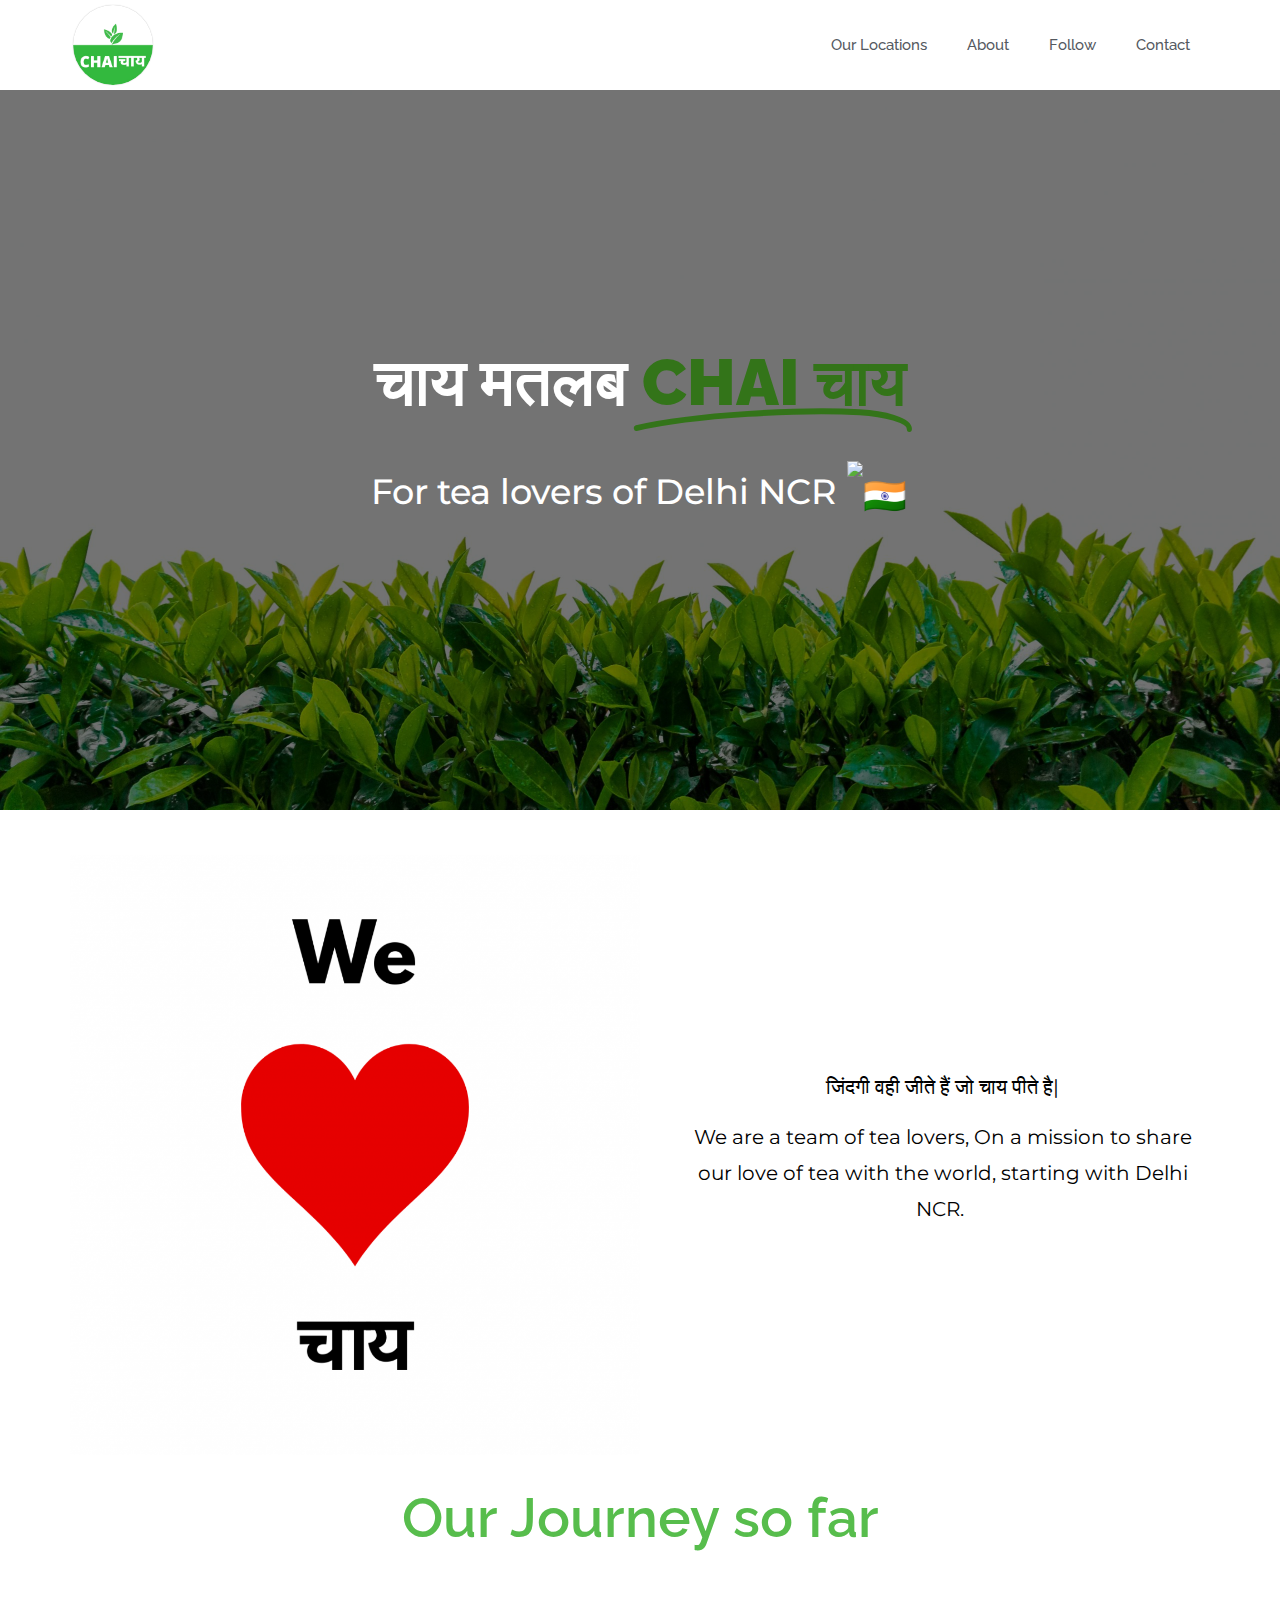
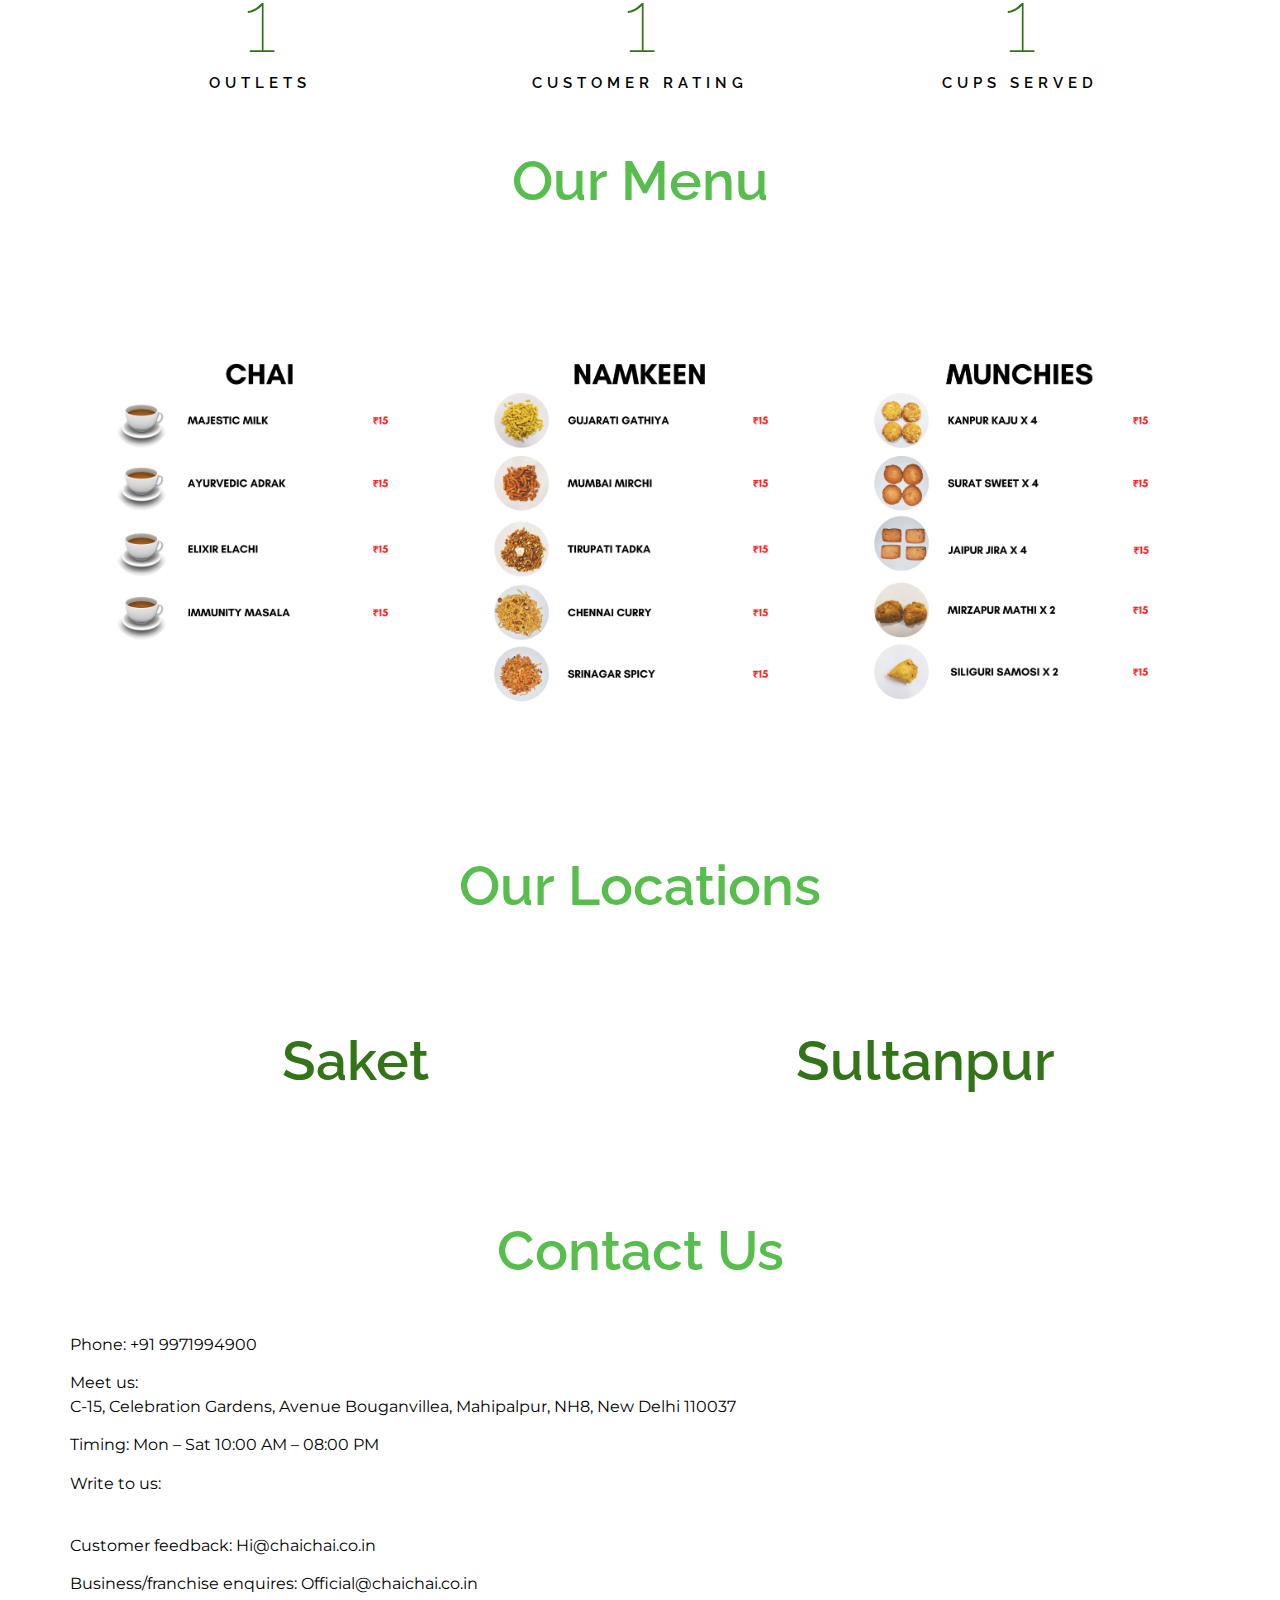
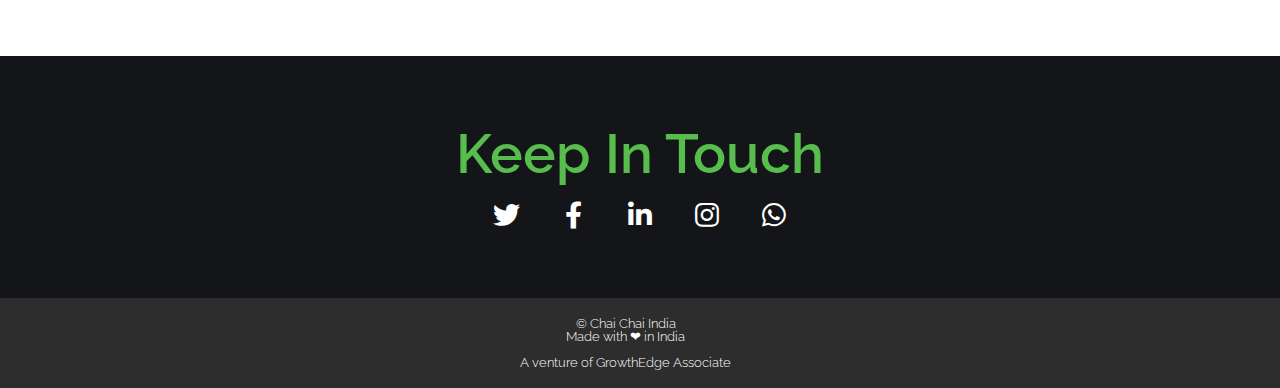
==== commit e4b9ef91: "chai-color-primary" ====
--- a/index.html
+++ b/index.html
@@ -360,6 +360,9 @@
       name="viewport"
       content="width=device-width, initial-scale=1.0, viewport-fit=cover"
     />
+
+    <!-- custome-content -->
+    <link rel="stylesheet" href="/custom-content/css/style.css" />
   </head>
   <body
     class="home page-template page-template-elementor_canvas page page-id-35 wp-custom-logo elementor-default elementor-template-canvas elementor-kit-6 elementor-page elementor-page-35"
@@ -573,7 +576,7 @@
                               >चाय मतलब</span
                             >
                             <span
-                              class="elementor-headline-dynamic-wrapper elementor-headline-text-wrapper"
+                              class="elementor-headline-dynamic-wrapper elementor-headline-text-wrapper chai-color-primary"
                             ></span>
                           </h2>
                         </div>
@@ -762,7 +765,7 @@
                       >
                         <div class="elementor-widget-container">
                           <h1
-                            class="elementor-heading-title elementor-size-default"
+                            class="elementor-heading-title elementor-size-default chai-color-primary"
                           >
                             Our Journey so far
                           </h1>
@@ -930,7 +933,7 @@
                       >
                         <div class="elementor-widget-container">
                           <h4
-                            class="elementor-heading-title elementor-size-default"
+                            class="elementor-heading-title elementor-size-default chai-color-primary"
                           >
                             Our Menu
                           </h4>
@@ -1131,7 +1134,7 @@
                       >
                         <div class="elementor-widget-container">
                           <h2
-                            class="elementor-heading-title elementor-size-default"
+                            class="elementor-heading-title elementor-size-default chai-color-primary"
                           >
                             Our Locations
                           </h2>
@@ -1167,7 +1170,10 @@
                                         class="elementor-heading-title elementor-size-default"
                                       >
                                         <a
-                                          href="https://maps.app.goo.gl/q7aUpMcPUrA4vfXG9"
+                                          class="outlet-location-link"
+                                          href="https://goo.gl/maps/3s5Wsh5ZHucb38Cd7"
+                                          target="_blank"
+                                          title="Google map location link"
                                           >Saket</a
                                         >
                                       </h1>
@@ -1197,7 +1203,10 @@
                                         class="elementor-heading-title elementor-size-default"
                                       >
                                         <a
-                                          href="https://maps.app.goo.gl/44QS44DjS1d93hc6A"
+                                          class="outlet-location-link"
+                                          href="https://goo.gl/maps/5SXcKGdP4xmxF4Z86"
+                                          target="_blank"
+                                          title="Google map location link"
                                           >Sultanpur</a
                                         >
                                       </h1>
@@ -1274,7 +1283,7 @@
                       >
                         <div class="elementor-widget-container">
                           <h4
-                            class="elementor-heading-title elementor-size-medium"
+                            class="elementor-heading-title elementor-size-medium chai-color-primary"
                           >
                             Contact Us
                           </h4>
@@ -1470,7 +1479,7 @@
                       >
                         <div class="elementor-widget-container">
                           <h3
-                            class="elementor-heading-title elementor-size-default"
+                            class="elementor-heading-title elementor-size-default chai-color-primary"
                           >
                             Keep In Touch
                           </h3>
--- a/custom-content/css/style.css
+++ b/custom-content/css/style.css
@@ -0,0 +1,7 @@
+.outlet-location-link:hover {
+  text-decoration: underline;
+}
+
+.chai-color-primary {
+  color: #57bd4c !important;
+}
